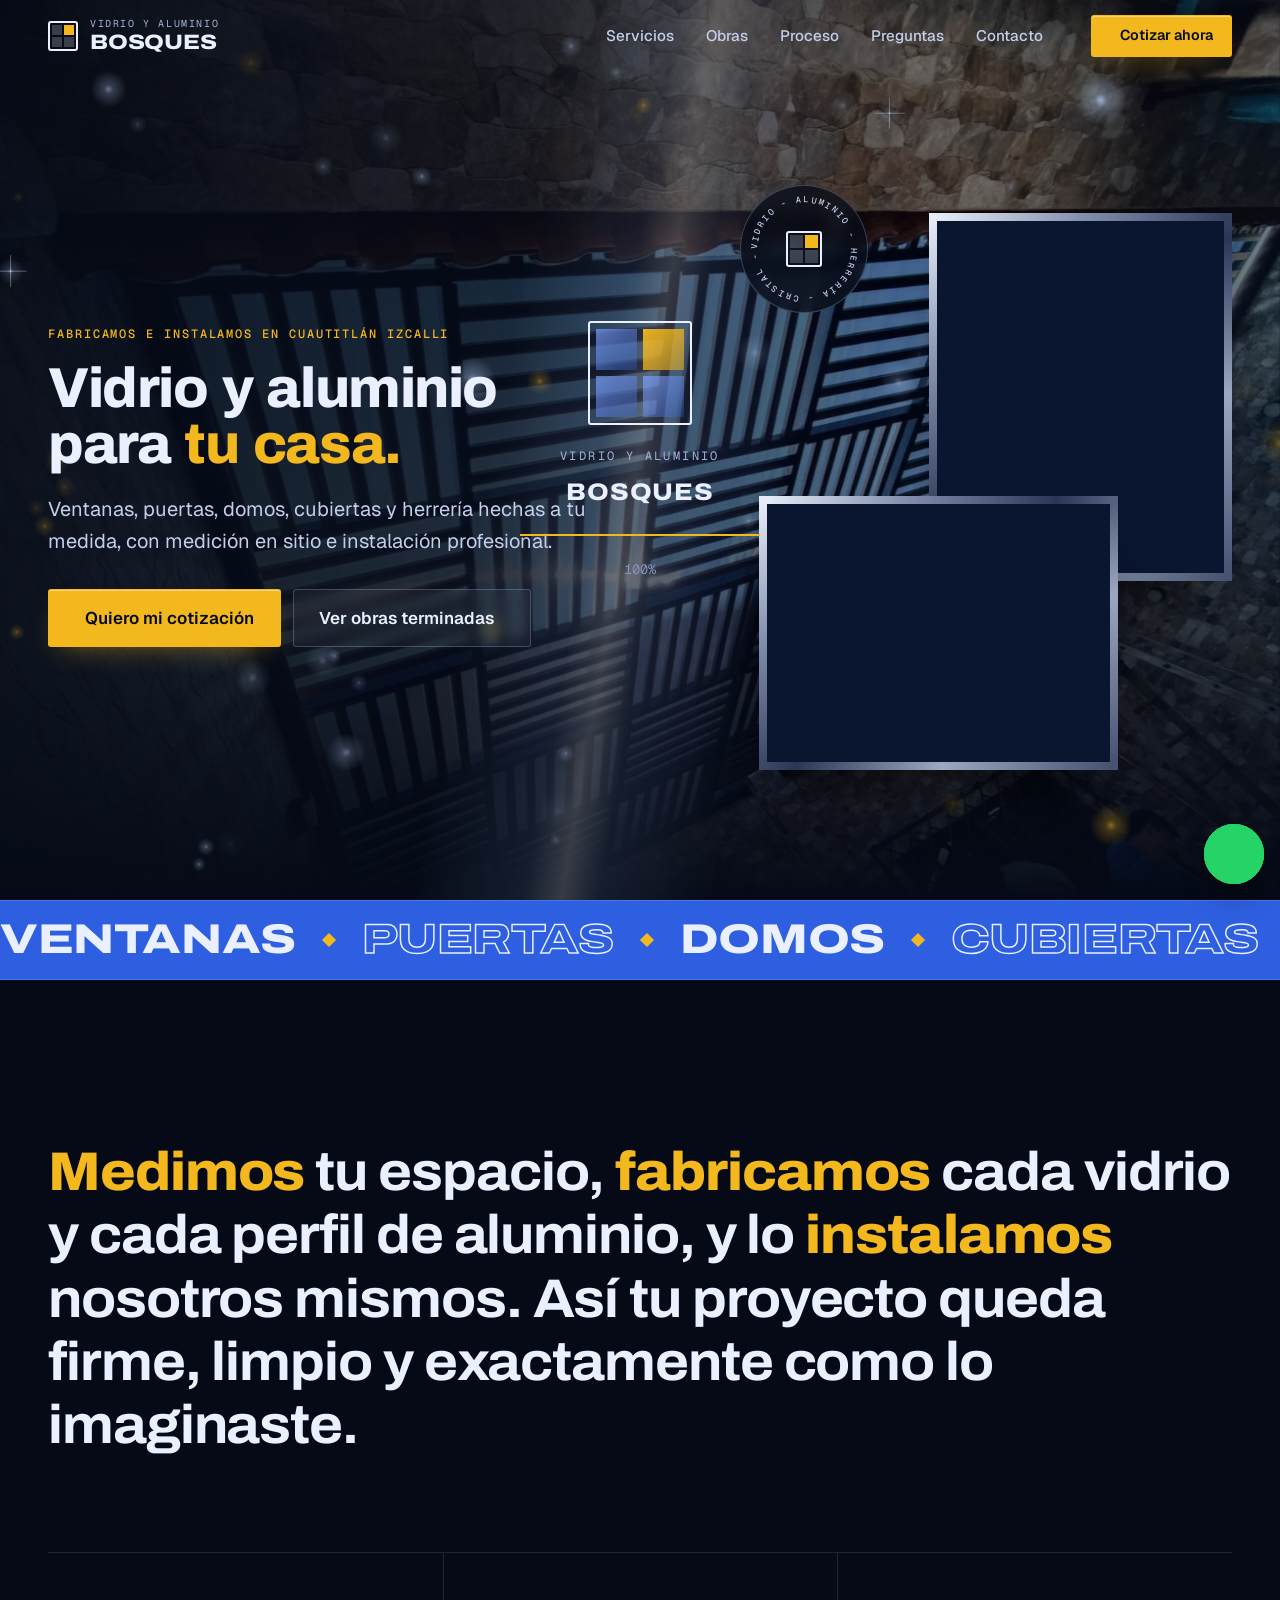
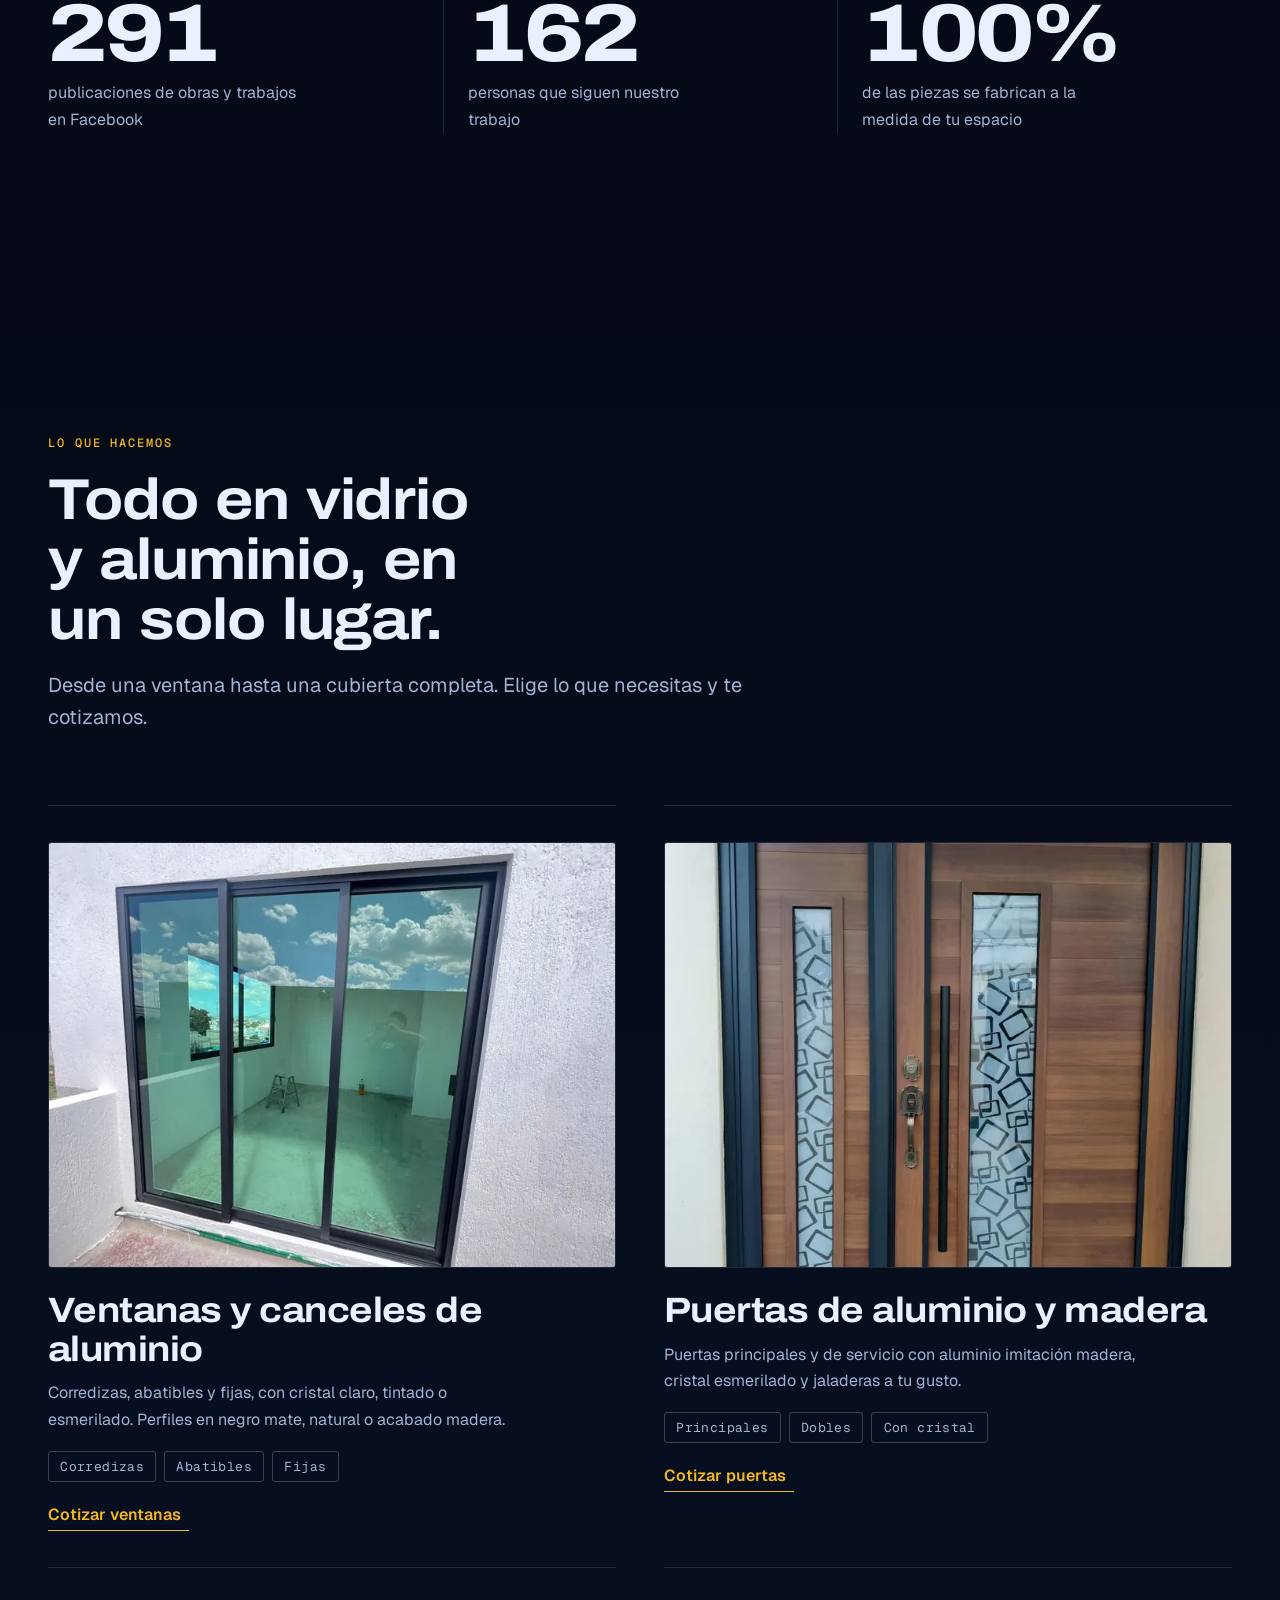
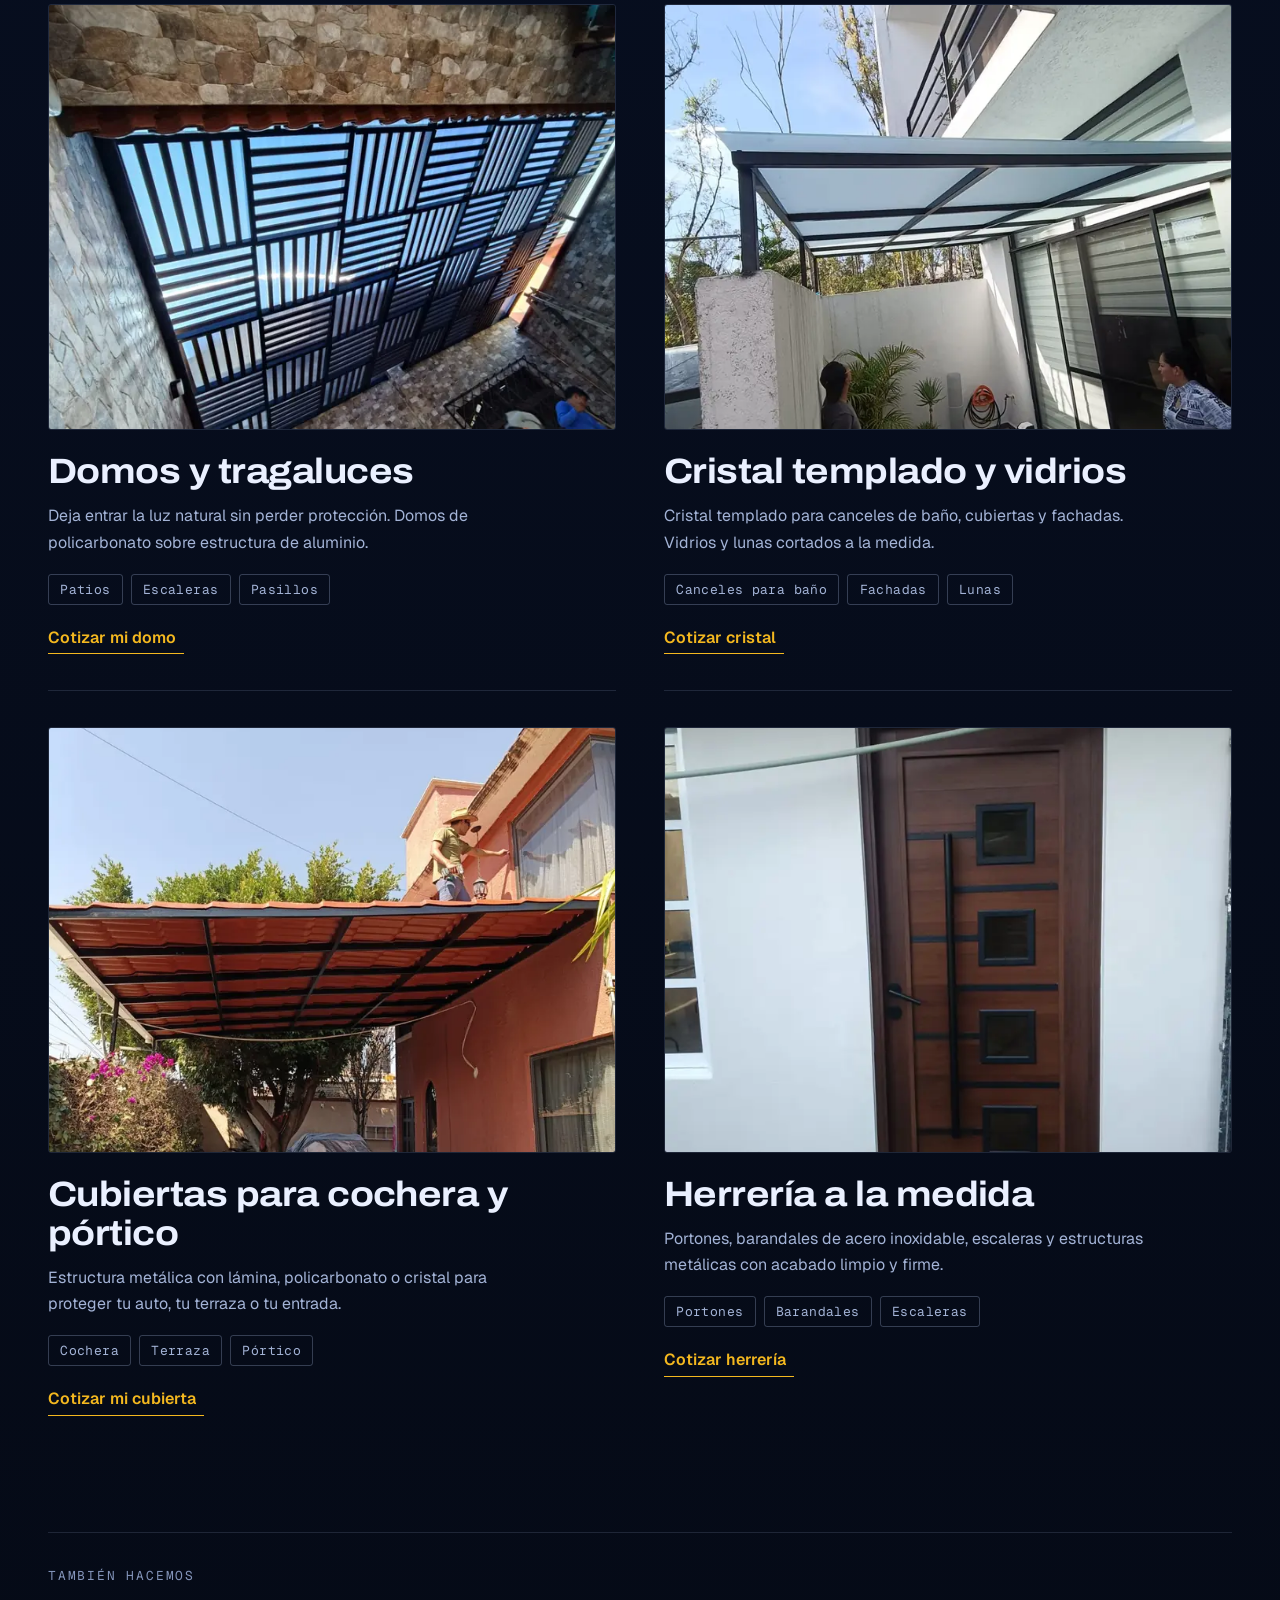
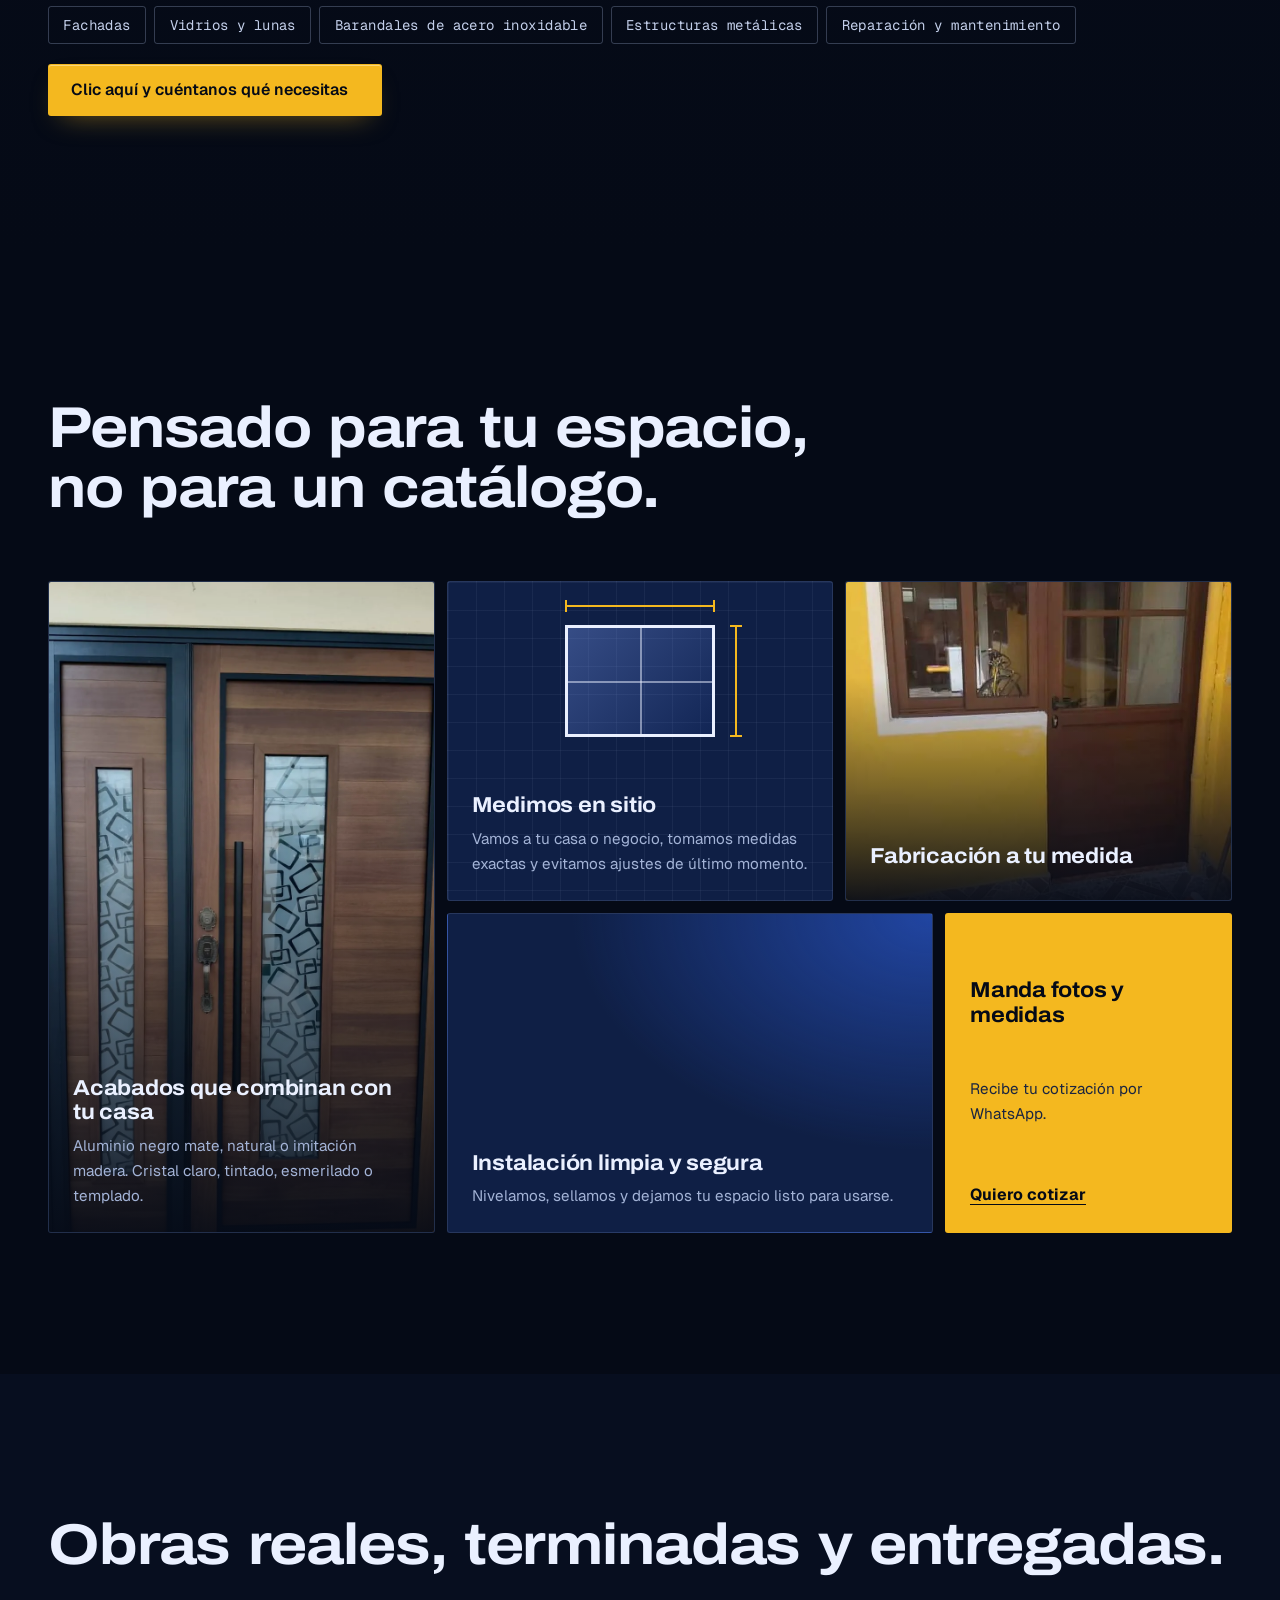
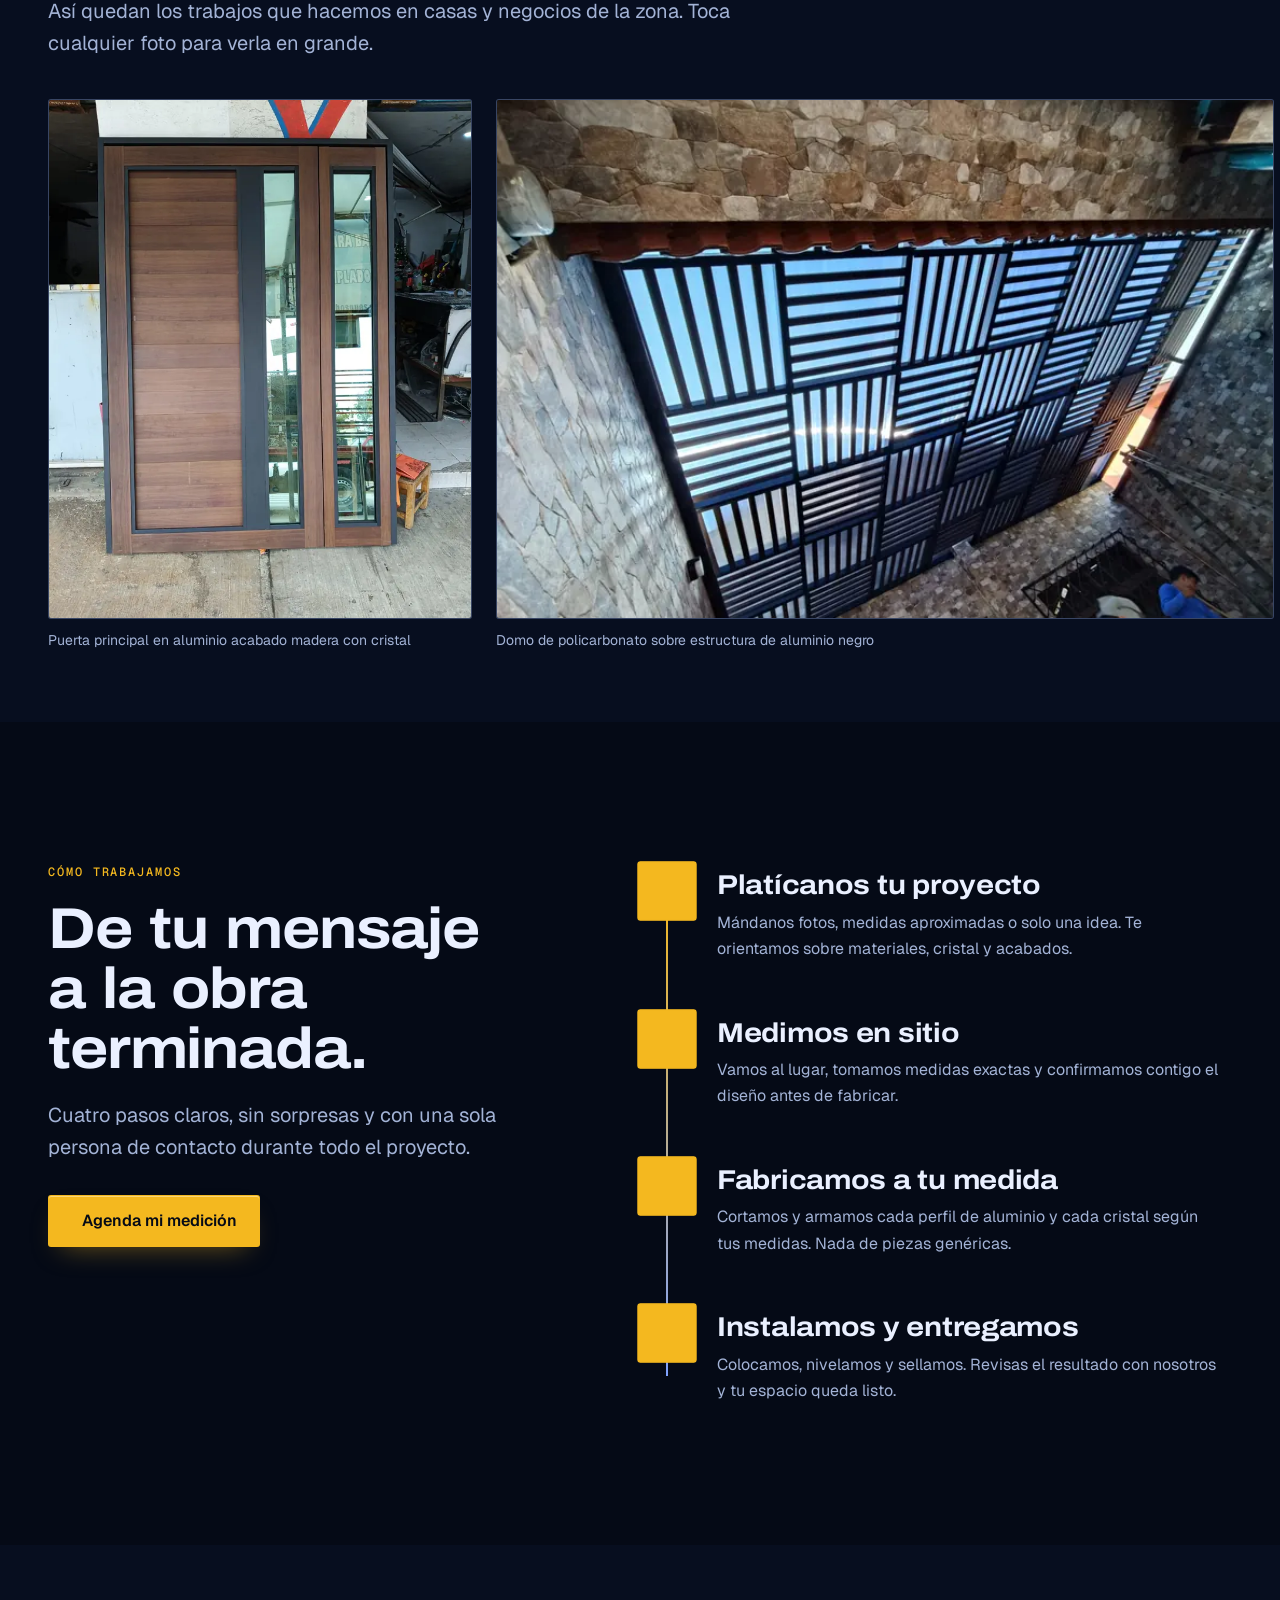
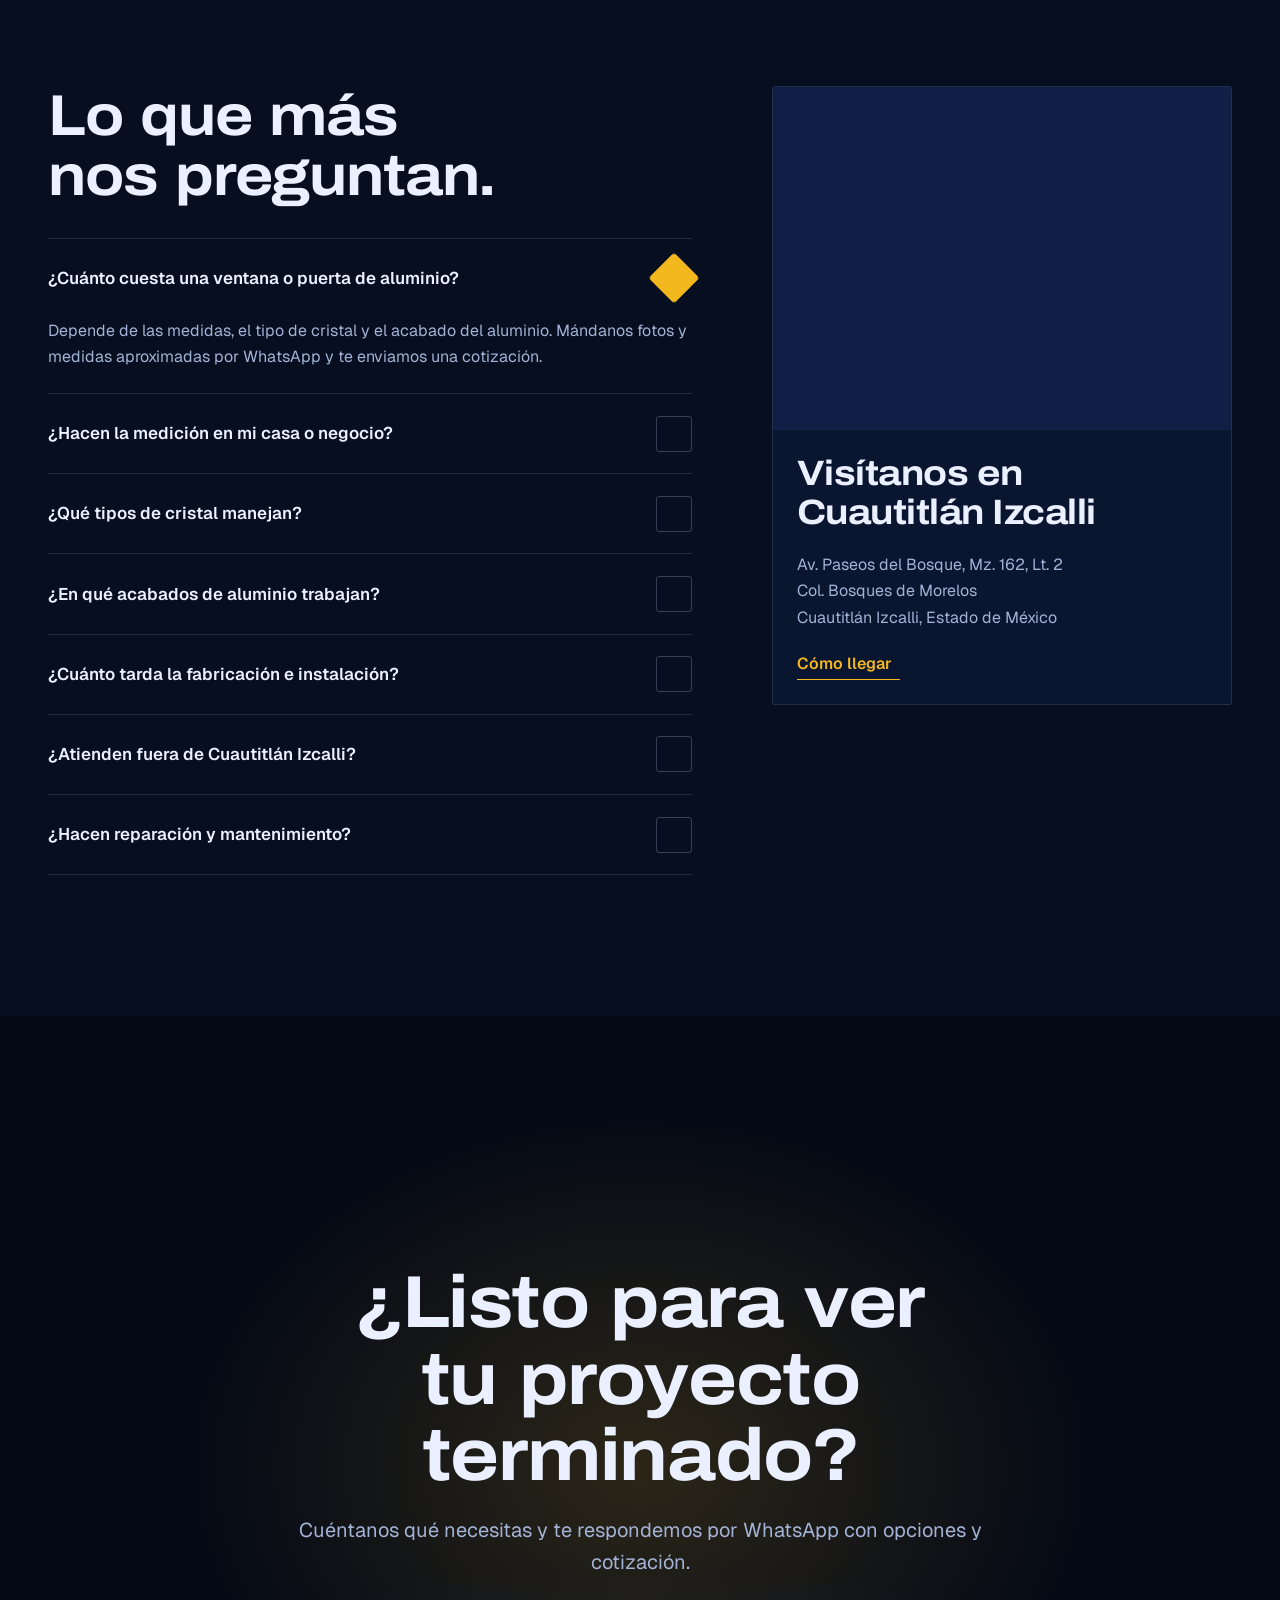
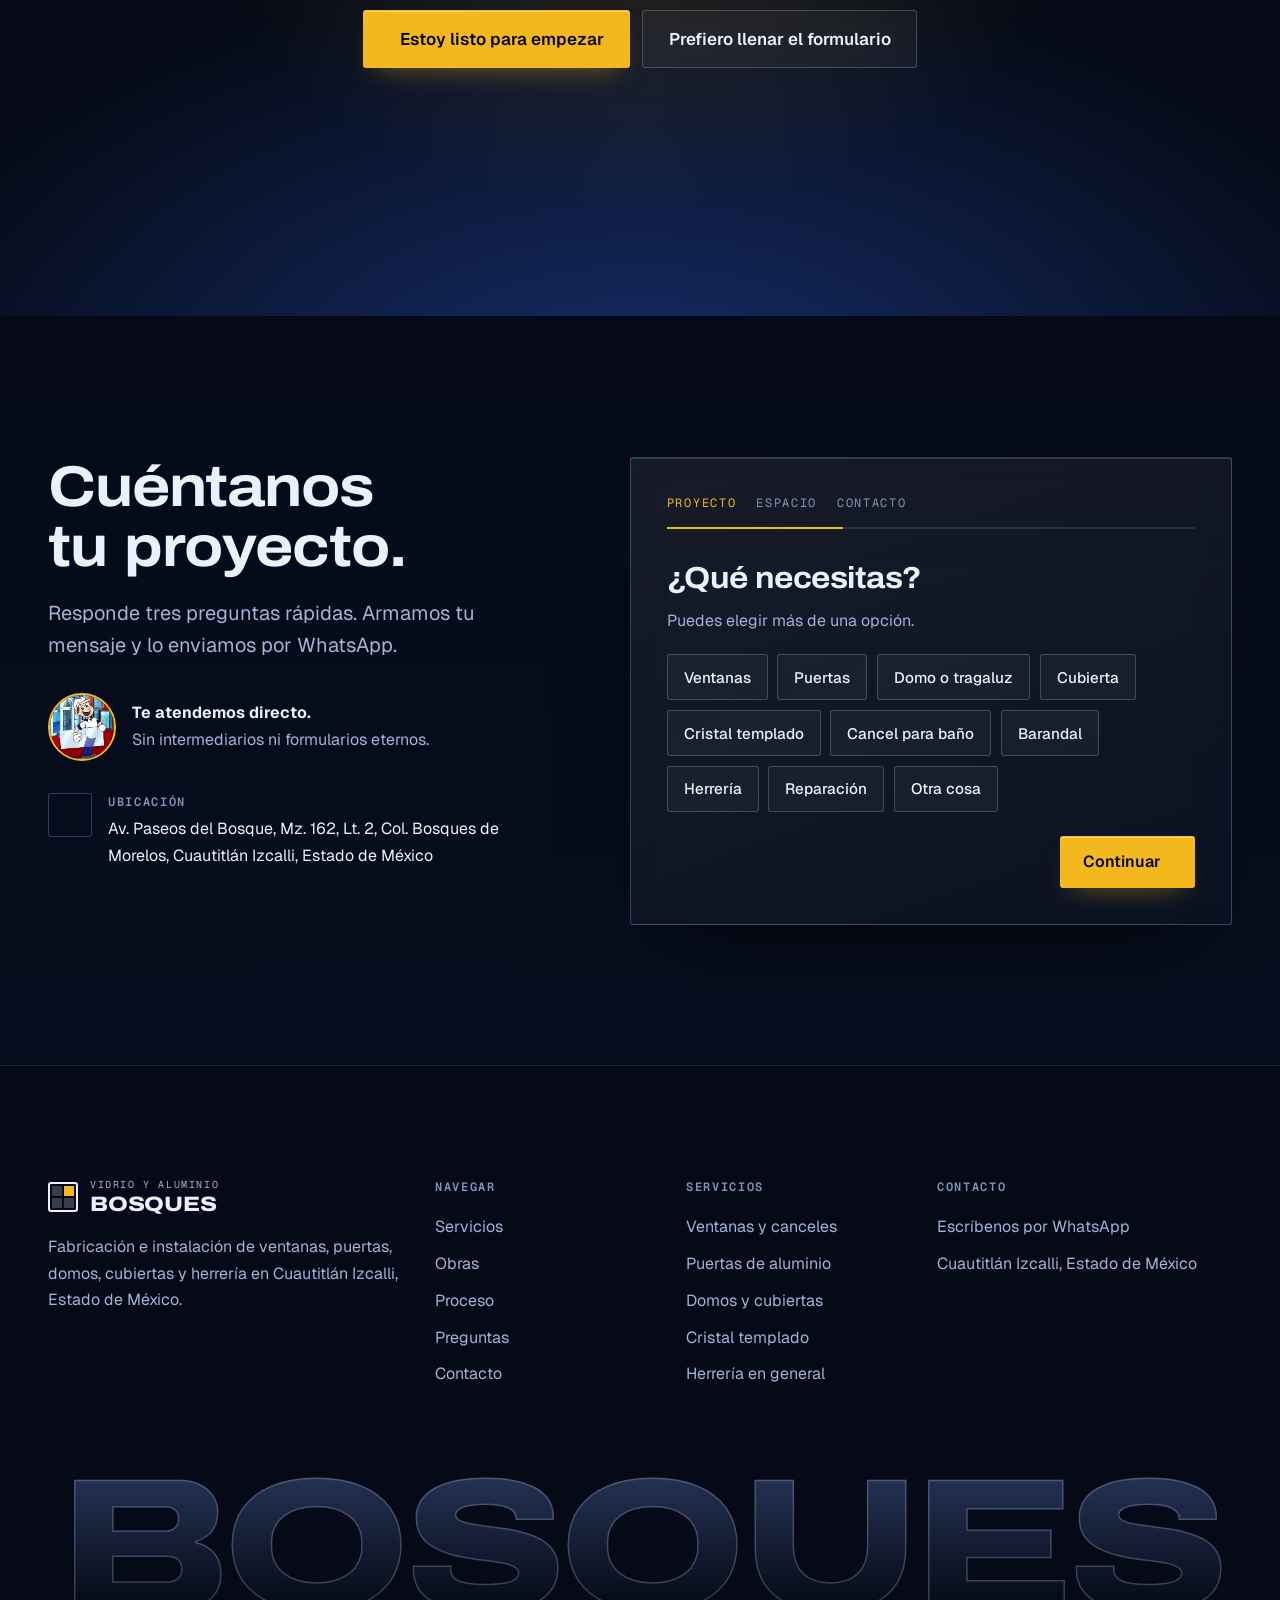
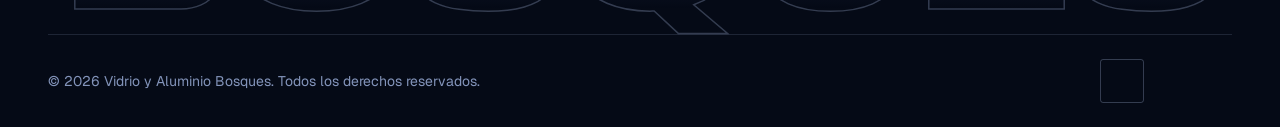
==== index.html @ a4c1994d "first commit" ====
<!DOCTYPE html>
<html lang="es-MX" class="is-loading">
<head>
  <meta charset="utf-8">
  <meta name="viewport" content="width=device-width, initial-scale=1, viewport-fit=cover">

  <!-- ============================================================
       SEO BASICO
       Al publicar el sitio agrega aqui:
       <link rel="canonical" href="https://TU-DOMINIO.com/">
       <meta property="og:url" content="https://TU-DOMINIO.com/">
       y cambia og:image / twitter:image / JSON-LD "image" a URLs absolutas.
  ============================================================ -->
  <title>Ventanas, Puertas y Domos en Cuautitlán Izcalli | Vidrio y Aluminio Bosques</title>
  <meta name="description" content="Fabricamos e instalamos ventanas, puertas de aluminio, domos, cubiertas, cristal templado y herrería a la medida en Cuautitlán Izcalli. Cotiza por WhatsApp.">
  <meta name="keywords" content="vidrio y aluminio, ventanas de aluminio, puertas de aluminio, domos, cubiertas para cochera, cristal templado, canceles para baño, herrería, Cuautitlán Izcalli, Estado de México">
  <meta name="author" content="Vidrio y Aluminio Bosques">
  <meta name="robots" content="index, follow, max-image-preview:large">
  <meta name="theme-color" content="#050A16">
  <meta name="color-scheme" content="dark">
  <meta name="geo.region" content="MX-MEX">
  <meta name="geo.placename" content="Cuautitlán Izcalli">

  <!-- Open Graph / Twitter -->
  <meta property="og:type" content="website">
  <meta property="og:locale" content="es_MX">
  <meta property="og:site_name" content="Vidrio y Aluminio Bosques">
  <meta property="og:title" content="Vidrio y Aluminio Bosques | Ventanas, puertas, domos y cubiertas a la medida">
  <meta property="og:description" content="Medimos, fabricamos e instalamos vidrio, aluminio y herrería en Cuautitlán Izcalli. Pide tu cotización por WhatsApp.">
  <meta property="og:image" content="img/og-cover.jpg">
  <meta property="og:image:width" content="1200">
  <meta property="og:image:height" content="630">
  <meta property="og:image:alt" content="Domo de policarbonato sobre estructura de aluminio negro instalado por Vidrio y Aluminio Bosques">
  <meta name="twitter:card" content="summary_large_image">
  <meta name="twitter:title" content="Vidrio y Aluminio Bosques | Cuautitlán Izcalli">
  <meta name="twitter:description" content="Ventanas, puertas, domos, cubiertas y herrería a la medida. Cotiza por WhatsApp.">
  <meta name="twitter:image" content="img/og-cover.jpg">

  <!-- Favicon: marca de cuatro cristales -->
  <link rel="icon" type="image/svg+xml" href="data:image/svg+xml,%3Csvg xmlns='http://www.w3.org/2000/svg' viewBox='0 0 32 32'%3E%3Crect width='32' height='32' rx='5' fill='%23050A16'/%3E%3Crect x='6' y='6' width='9' height='9' fill='%23EAF0FF'/%3E%3Crect x='17' y='6' width='9' height='9' fill='%23F4B81F'/%3E%3Crect x='6' y='17' width='9' height='9' fill='%23EAF0FF'/%3E%3Crect x='17' y='17' width='9' height='9' fill='%23EAF0FF'/%3E%3C/svg%3E">

  <!-- Rendimiento: fuentes, iconos y la imagen principal -->
  <link rel="preconnect" href="https://fonts.googleapis.com">
  <link rel="preconnect" href="https://fonts.gstatic.com" crossorigin>
  <link rel="preconnect" href="https://unpkg.com" crossorigin>
  <link rel="preload" as="image" type="image/webp"
        href="img/domo-policarbonato-estructura-aluminio.webp"
        imagesrcset="img/domo-policarbonato-estructura-aluminio-sm.webp 720w, img/domo-policarbonato-estructura-aluminio.webp 1600w"
        imagesizes="100vw" fetchpriority="high">

  <link rel="stylesheet" href="https://fonts.googleapis.com/css2?family=Archivo:wdth,wght@75..125,500..900&family=Geist:wght@300..700&family=Geist+Mono:wght@400..600&display=swap">
  <link rel="stylesheet" href="https://unpkg.com/@phosphor-icons/web@2.1.1/src/regular/style.css">
  <link rel="stylesheet" href="https://unpkg.com/@phosphor-icons/web@2.1.1/src/fill/style.css">
  <link rel="stylesheet" href="css/styles.css">

  <noscript><style>#loader{display:none!important}html.is-loading{overflow:auto!important}.acc__panel{grid-template-rows:1fr!important}.acc__panel>div{visibility:visible!important}.rot__w:not(.is-on){display:none}.open__pane{display:none}</style></noscript>

  <!-- Datos estructurados: negocio local.
       Cuando tengas el telefono agrega: "telephone": "+52 55 XXXX XXXX" -->
  <script type="application/ld+json">
  {
    "@context": "https://schema.org",
    "@type": "HomeAndConstructionBusiness",
    "name": "Vidrio y Aluminio Bosques",
    "description": "Fabricación e instalación de ventanas, puertas de aluminio, domos, cubiertas, cristal templado, canceles para baño y herrería en general en Cuautitlán Izcalli, Estado de México.",
    "address": {
      "@type": "PostalAddress",
      "streetAddress": "Av. Paseos del Bosque, Mz. 162, Lt. 2, Col. Bosques de Morelos",
      "addressLocality": "Cuautitlán Izcalli",
      "addressRegion": "Estado de México",
      "addressCountry": "MX"
    },
    "areaServed": [
      { "@type": "City", "name": "Cuautitlán Izcalli" },
      { "@type": "AdministrativeArea", "name": "Estado de México" }
    ],
    "sameAs": [],
    "hasOfferCatalog": {
      "@type": "OfferCatalog",
      "name": "Servicios de vidrio, aluminio y herrería",
      "itemListElement": [
        { "@type": "Offer", "itemOffered": { "@type": "Service", "name": "Ventanas y canceles de aluminio" } },
        { "@type": "Offer", "itemOffered": { "@type": "Service", "name": "Puertas de aluminio y madera" } },
        { "@type": "Offer", "itemOffered": { "@type": "Service", "name": "Domos y tragaluces" } },
        { "@type": "Offer", "itemOffered": { "@type": "Service", "name": "Cristal templado, vidrios y canceles para baño" } },
        { "@type": "Offer", "itemOffered": { "@type": "Service", "name": "Cubiertas para cochera y pórtico" } },
        { "@type": "Offer", "itemOffered": { "@type": "Service", "name": "Herrería, portones, barandales y estructuras metálicas" } },
        { "@type": "Offer", "itemOffered": { "@type": "Service", "name": "Reparación y mantenimiento" } }
      ]
    }
  }
  </script>
  <script type="application/ld+json">
  {
    "@context": "https://schema.org",
    "@type": "FAQPage",
    "mainEntity": [
      {
        "@type": "Question",
        "name": "¿Cuánto cuesta una ventana o puerta de aluminio?",
        "acceptedAnswer": { "@type": "Answer", "text": "El precio depende de las medidas, el tipo de cristal y el acabado del aluminio. Mándanos fotos y medidas aproximadas por WhatsApp y te enviamos una cotización." }
      },
      {
        "@type": "Question",
        "name": "¿Hacen la medición en mi casa o negocio?",
        "acceptedAnswer": { "@type": "Answer", "text": "Sí. Tomamos las medidas en sitio para que cada pieza se fabrique exacta y la instalación quede sin ajustes de último momento." }
      },
      {
        "@type": "Question",
        "name": "¿Qué tipos de cristal manejan?",
        "acceptedAnswer": { "@type": "Answer", "text": "Trabajamos cristal claro, tintado, esmerilado y templado, según el uso: ventanas, puertas, canceles para baño, cubiertas y fachadas." }
      },
      {
        "@type": "Question",
        "name": "¿En qué acabados de aluminio trabajan?",
        "acceptedAnswer": { "@type": "Answer", "text": "Fabricamos en aluminio negro mate, natural y con acabado imitación madera, para que combine con tu fachada y tu interior." }
      },
      {
        "@type": "Question",
        "name": "¿Cuánto tarda la fabricación e instalación?",
        "acceptedAnswer": { "@type": "Answer", "text": "Depende del tamaño y la cantidad de piezas. Junto con tu cotización te damos una fecha estimada de entrega e instalación." }
      },
      {
        "@type": "Question",
        "name": "¿Atienden fuera de Cuautitlán Izcalli?",
        "acceptedAnswer": { "@type": "Answer", "text": "Atendemos Cuautitlán Izcalli y municipios cercanos del Estado de México. Escríbenos tu ubicación y confirmamos la cobertura." }
      },
      {
        "@type": "Question",
        "name": "¿Hacen reparación y mantenimiento?",
        "acceptedAnswer": { "@type": "Answer", "text": "Sí. Reparamos y damos mantenimiento a ventanas, puertas, canceles y herrería." }
      }
    ]
  }
  </script>
</head>

<body>
  <a class="skip" href="#contenido">Saltar al contenido</a>

  <!-- =====================================================================
       LOADER: una ventana de cuatro cristales que se arma y se abre
  ====================================================================== -->
  <div id="loader" class="loader" role="status" aria-live="polite">
    <div class="loader__door loader__door--l" aria-hidden="true"></div>
    <div class="loader__door loader__door--r" aria-hidden="true"></div>

    <div class="loader__core">
      <div class="loader__window" aria-hidden="true">
        <span class="loader__pane"></span>
        <span class="loader__pane"></span>
        <span class="loader__pane"></span>
        <span class="loader__pane"></span>
        <span class="loader__glint"></span>
      </div>
      <p class="loader__brand">Vidrio y Aluminio <strong>Bosques</strong></p>
      <div class="loader__meter" aria-hidden="true"><span class="loader__bar"></span></div>
      <p class="loader__count"><span id="loader-count">0</span>%<span class="sr-only"> cargado</span></p>
    </div>
  </div>

  <div class="progress" aria-hidden="true"><span class="progress__bar" id="progress-bar"></span></div>

  <!-- =====================================================================
       HEADER
  ====================================================================== -->
  <header class="header" id="header">
    <div class="container header__inner">
      <a class="brand" href="#inicio" aria-label="Vidrio y Aluminio Bosques, ir al inicio">
        <span class="mark" aria-hidden="true"><i></i><i></i><i></i><i></i></span>
        <span class="brand__text">
          <span class="brand__small">Vidrio y aluminio</span>
          <span class="brand__big">Bosques</span>
        </span>
      </a>

      <nav class="nav" aria-label="Navegación principal">
        <ul class="nav__list">
          <li><a href="#servicios">Servicios</a></li>
          <li><a href="#proyectos">Obras</a></li>
          <li><a href="#proceso">Proceso</a></li>
          <li><a href="#preguntas">Preguntas</a></li>
          <li><a href="#contacto">Contacto</a></li>
        </ul>
      </nav>

      <a class="btn btn--primary btn--sm header__cta" href="#contacto" data-wa="Hola, quiero cotizar un proyecto de vidrio y aluminio.">
        <i class="ph-fill ph-whatsapp-logo" aria-hidden="true"></i>Cotizar ahora
      </a>

      <button class="burger" id="burger" type="button" aria-expanded="false" aria-controls="menu" aria-label="Abrir menú">
        <span></span><span></span>
      </button>
    </div>
  </header>

  <!-- Menú móvil -->
  <div class="menu" id="menu" inert>
    <nav class="menu__nav" aria-label="Menú móvil">
      <a href="#servicios" data-menu-link>Servicios</a>
      <a href="#proyectos" data-menu-link>Obras</a>
      <a href="#proceso" data-menu-link>Proceso</a>
      <a href="#preguntas" data-menu-link>Preguntas</a>
      <a href="#contacto" data-menu-link>Contacto</a>
    </nav>
    <div class="menu__foot">
      <a class="btn btn--primary" href="#contacto" data-menu-link data-wa="Hola, quiero cotizar un proyecto de vidrio y aluminio.">
        <i class="ph-fill ph-whatsapp-logo" aria-hidden="true"></i>Quiero mi cotización
      </a>
      <p>Cuautitlán Izcalli, Estado de México</p>
    </div>
  </div>

  <main id="contenido">

    <!-- ===================================================================
         HERO
    ==================================================================== -->
    <section class="hero" id="inicio" aria-labelledby="hero-title">
      <div class="hero__bg" aria-hidden="true">
        <img src="img/domo-policarbonato-estructura-aluminio.webp"
             srcset="img/domo-policarbonato-estructura-aluminio-sm.webp 720w, img/domo-policarbonato-estructura-aluminio.webp 1600w"
             sizes="100vw" width="1600" height="1070" alt="" fetchpriority="high" decoding="async">
      </div>
      <div class="hero__shade" aria-hidden="true"></div>
      <canvas class="hero__fx" id="hero-fx" aria-hidden="true"></canvas>
      <div class="hero__beam" aria-hidden="true"></div>

      <div class="container hero__inner">
        <div class="hero__copy">
          <p class="eyebrow" data-hero>Fabricamos e instalamos en Cuautitlán Izcalli</p>

          <h1 class="hero__title" id="hero-title">
            <span class="hero__line"><span data-hero-line>Vidrio y aluminio</span></span>
            <span class="hero__line"><span data-hero-line>para
              <span class="rot" id="rot">
                <span class="rot__w is-on">tu casa.</span>
                <span class="rot__w" aria-hidden="true">tu negocio.</span>
                <span class="rot__w" aria-hidden="true">tu terraza.</span>
                <span class="rot__w" aria-hidden="true">tu fachada.</span>
                <span class="rot__w" aria-hidden="true">tu cochera.</span>
              </span>
            </span></span>
          </h1>

          <p class="hero__lead" data-hero>
            Ventanas, puertas, domos, cubiertas y herrería hechas a tu medida, con medición en sitio e instalación profesional.
          </p>

          <div class="hero__cta" data-hero>
            <a class="btn btn--primary btn--lg" href="#contacto" data-magnetic data-wa="Hola, vi su página y quiero mi cotización de vidrio y aluminio.">
              <i class="ph-fill ph-whatsapp-logo" aria-hidden="true"></i>Quiero mi cotización
            </a>
            <a class="btn btn--ghost btn--lg" href="#proyectos">
              Ver obras terminadas <i class="ph ph-arrow-down-right" aria-hidden="true"></i>
            </a>
          </div>
        </div>

        <div class="hero__visual">
          <figure class="pane pane--a" data-pane data-depth="0.6">
            <div class="pane__body"><div class="pane__glass">
              <img src="img/puerta-doble-aluminio-madera-cristal-esmerilado.webp"
                   srcset="img/puerta-doble-aluminio-madera-cristal-esmerilado-sm.webp 720w, img/puerta-doble-aluminio-madera-cristal-esmerilado.webp 1200w"
                   sizes="(min-width:1024px) 340px, 40vw" width="1200" height="1470"
                   alt="Puerta doble de aluminio con acabado madera y cristal esmerilado con diseño geométrico" decoding="async">
            </div></div>
          </figure>
          <figure class="pane pane--b" data-pane data-depth="1">
            <div class="pane__body"><div class="pane__glass">
              <img src="img/ventana-corrediza-aluminio-negro-cristal.webp"
                   srcset="img/ventana-corrediza-aluminio-negro-cristal-sm.webp 720w, img/ventana-corrediza-aluminio-negro-cristal.webp 1600w"
                   sizes="(min-width:1024px) 400px, 58vw" width="1600" height="1200"
                   alt="Ventana corrediza de tres hojas en aluminio negro con cristal tintado" decoding="async">
            </div></div>
          </figure>

          <div class="seal" aria-hidden="true">
            <svg viewBox="0 0 140 140" class="seal__ring">
              <defs><path id="seal-path" d="M70,70 m-52,0 a52,52 0 1,1 104,0 a52,52 0 1,1 -104,0"/></defs>
              <text><textPath href="#seal-path" textLength="322" lengthAdjust="spacing">VIDRIO - ALUMINIO - HERRERÍA - CRISTAL - </textPath></text>
            </svg>
            <span class="mark mark--lg"><i></i><i></i><i></i><i></i></span>
          </div>
        </div>
      </div>
    </section>

    <!-- ===================================================================
         BANDA DE SERVICIOS (único marquee de la página)
    ==================================================================== -->
    <section class="band" aria-label="Servicios principales">
      <p class="sr-only">Ventanas, puertas, domos, cubiertas, cristal templado, canceles para baño, barandales y herrería en general.</p>
      <div class="band__track" id="band-track" aria-hidden="true">
        <div class="band__group">
          <span>Ventanas</span><i></i><span class="is-outline">Puertas</span><i></i><span>Domos</span><i></i><span class="is-outline">Cubiertas</span><i></i><span>Cristal templado</span><i></i><span class="is-outline">Canceles para baño</span><i></i><span>Barandales</span><i></i><span class="is-outline">Herrería</span><i></i>
        </div>
        <div class="band__group">
          <span>Ventanas</span><i></i><span class="is-outline">Puertas</span><i></i><span>Domos</span><i></i><span class="is-outline">Cubiertas</span><i></i><span>Cristal templado</span><i></i><span class="is-outline">Canceles para baño</span><i></i><span>Barandales</span><i></i><span class="is-outline">Herrería</span><i></i>
        </div>
      </div>
    </section>

    <!-- ===================================================================
         MANIFIESTO + CIFRAS
    ==================================================================== -->
    <section class="manifest" id="nosotros" aria-labelledby="manifest-title">
      <div class="container">
        <h2 class="manifest__text" id="manifest-title" data-manifest>
          <b>Medimos</b> tu espacio, <b>fabricamos</b> cada vidrio y cada perfil de aluminio, y lo <b>instalamos</b> nosotros mismos. Así tu proyecto queda firme, limpio y exactamente como lo imaginaste.
        </h2>

        <!-- Cifras tomadas de la pagina de Facebook del negocio. Actualizalas cuando cambien. -->
        <ul class="stats" aria-label="Cifras del negocio">
          <li class="stat" data-reveal>
            <span class="stat__num"><span data-count="291">291</span></span>
            <span class="stat__label">publicaciones de obras y trabajos en Facebook</span>
          </li>
          <li class="stat" data-reveal>
            <span class="stat__num"><span data-count="162">162</span></span>
            <span class="stat__label">personas que siguen nuestro trabajo</span>
          </li>
          <li class="stat" data-reveal>
            <span class="stat__num"><span data-count="100">100</span>%</span>
            <span class="stat__label">de las piezas se fabrican a la medida de tu espacio</span>
          </li>
        </ul>
      </div>
    </section>

    <!-- ===================================================================
         SERVICIOS (lista con escenario fijo)
    ==================================================================== -->
    <section class="svc" id="servicios" aria-labelledby="svc-title">
      <div class="container">
        <header class="section-head">
          <p class="eyebrow" data-reveal>Lo que hacemos</p>
          <h2 class="h2" id="svc-title" data-split>Todo en vidrio y aluminio, en un solo lugar.</h2>
          <p class="lead" data-reveal>Desde una ventana hasta una cubierta completa. Elige lo que necesitas y te cotizamos.</p>
        </header>

        <div class="svc__grid">
          <ol class="svc__list" id="svc-list">

            <li class="svc__item is-active" data-svc="0">
              <figure class="svc__inline">
                <img src="img/ventana-corrediza-aluminio-negro-cristal-sm.webp" width="720" height="540" loading="lazy" decoding="async"
                     alt="Ventana corrediza de aluminio negro con cristal tintado en una terraza">
              </figure>
              <h3>Ventanas y canceles de aluminio</h3>
              <p>Corredizas, abatibles y fijas, con cristal claro, tintado o esmerilado. Perfiles en negro mate, natural o acabado madera.</p>
              <ul class="tags"><li>Corredizas</li><li>Abatibles</li><li>Fijas</li></ul>
              <a class="link" href="#contacto" data-wa="Hola, quiero cotizar ventanas o canceles de aluminio.">Cotizar ventanas <i class="ph ph-arrow-up-right" aria-hidden="true"></i></a>
            </li>

            <li class="svc__item" data-svc="1">
              <figure class="svc__inline">
                <img src="img/puerta-doble-aluminio-madera-cristal-esmerilado-sm.webp" width="720" height="882" loading="lazy" decoding="async"
                     alt="Puerta doble de aluminio acabado madera con cristal esmerilado">
              </figure>
              <h3>Puertas de aluminio y madera</h3>
              <p>Puertas principales y de servicio con aluminio imitación madera, cristal esmerilado y jaladeras a tu gusto.</p>
              <ul class="tags"><li>Principales</li><li>Dobles</li><li>Con cristal</li></ul>
              <a class="link" href="#contacto" data-wa="Hola, quiero cotizar una puerta de aluminio.">Cotizar puertas <i class="ph ph-arrow-up-right" aria-hidden="true"></i></a>
            </li>

            <li class="svc__item" data-svc="2">
              <figure class="svc__inline">
                <img src="img/domo-policarbonato-estructura-aluminio-sm.webp" width="720" height="482" loading="lazy" decoding="async"
                     alt="Domo de policarbonato sobre estructura de aluminio negro en un patio con muros de piedra">
              </figure>
              <h3>Domos y tragaluces</h3>
              <p>Deja entrar la luz natural sin perder protección. Domos de policarbonato sobre estructura de aluminio.</p>
              <ul class="tags"><li>Patios</li><li>Escaleras</li><li>Pasillos</li></ul>
              <a class="link" href="#contacto" data-wa="Hola, quiero cotizar un domo o tragaluz.">Cotizar mi domo <i class="ph ph-arrow-up-right" aria-hidden="true"></i></a>
            </li>

            <li class="svc__item" data-svc="3">
              <figure class="svc__inline">
                <img src="img/cubierta-terraza-cristal-templado-sm.webp" width="720" height="882" loading="lazy" decoding="async"
                     alt="Cubierta de cristal sobre estructura metálica negra en una terraza">
              </figure>
              <h3>Cristal templado y vidrios</h3>
              <p>Cristal templado para canceles de baño, cubiertas y fachadas. Vidrios y lunas cortados a la medida.</p>
              <ul class="tags"><li>Canceles para baño</li><li>Fachadas</li><li>Lunas</li></ul>
              <a class="link" href="#contacto" data-wa="Hola, quiero cotizar cristal templado o un cancel para baño.">Cotizar cristal <i class="ph ph-arrow-up-right" aria-hidden="true"></i></a>
            </li>

            <li class="svc__item" data-svc="4">
              <figure class="svc__inline">
                <img src="img/cubierta-cochera-lamina-teja-herreria-sm.webp" width="720" height="882" loading="lazy" decoding="async"
                     alt="Cubierta para cochera con lámina tipo teja sobre estructura metálica">
              </figure>
              <h3>Cubiertas para cochera y pórtico</h3>
              <p>Estructura metálica con lámina, policarbonato o cristal para proteger tu auto, tu terraza o tu entrada.</p>
              <ul class="tags"><li>Cochera</li><li>Terraza</li><li>Pórtico</li></ul>
              <a class="link" href="#contacto" data-wa="Hola, quiero cotizar una cubierta para cochera, terraza o pórtico.">Cotizar mi cubierta <i class="ph ph-arrow-up-right" aria-hidden="true"></i></a>
            </li>

            <li class="svc__item" data-svc="5">
              <figure class="svc__inline">
                <img src="img/puerta-aluminio-madera-ventanas-cuadradas-sm.webp" width="720" height="882" loading="lazy" decoding="async"
                     alt="Puerta con acabado madera, detalles en herrería negra y jaladera larga">
              </figure>
              <h3>Herrería a la medida</h3>
              <p>Portones, barandales de acero inoxidable, escaleras y estructuras metálicas con acabado limpio y firme.</p>
              <ul class="tags"><li>Portones</li><li>Barandales</li><li>Escaleras</li></ul>
              <a class="link" href="#contacto" data-wa="Hola, quiero cotizar un trabajo de herrería.">Cotizar herrería <i class="ph ph-arrow-up-right" aria-hidden="true"></i></a>
            </li>
          </ol>

          <div class="svc__stage" aria-hidden="true">
            <div class="svc__frame">
              <img class="is-active" src="img/ventana-corrediza-aluminio-negro-cristal.webp" width="1600" height="1200" alt="" decoding="async">
              <img src="img/puerta-doble-aluminio-madera-cristal-esmerilado.webp" width="1200" height="1470" alt="" loading="lazy" decoding="async">
              <img src="img/domo-policarbonato-estructura-aluminio.webp" width="1600" height="1070" alt="" loading="lazy" decoding="async">
              <img src="img/cubierta-terraza-cristal-templado.webp" width="1200" height="1470" alt="" loading="lazy" decoding="async">
              <img src="img/cubierta-cochera-lamina-teja-herreria.webp" width="1200" height="1470" alt="" loading="lazy" decoding="async">
              <img src="img/puerta-aluminio-madera-ventanas-cuadradas.webp" width="1200" height="1470" alt="" loading="lazy" decoding="async">
              <span class="svc__sheen"></span>
              <span class="corner corner--tl"></span><span class="corner corner--tr"></span>
              <span class="corner corner--bl"></span><span class="corner corner--br"></span>
            </div>
            <div class="svc__ticks" id="svc-ticks"><i class="is-on"></i><i></i><i></i><i></i><i></i><i></i></div>
          </div>
        </div>

        <div class="svc__more" data-reveal>
          <p>También hacemos</p>
          <ul class="tags tags--lg">
            <li>Fachadas</li><li>Vidrios y lunas</li><li>Barandales de acero inoxidable</li><li>Estructuras metálicas</li><li>Reparación y mantenimiento</li>
          </ul>
          <a class="btn btn--primary" href="#contacto" data-magnetic data-wa="Hola, no encontré exactamente lo que busco y quiero platicarles mi proyecto.">
            Clic aquí y cuéntanos qué necesitas <i class="ph ph-arrow-right" aria-hidden="true"></i>
          </a>
        </div>
      </div>
    </section>

    <!-- ===================================================================
         DIFERENCIALES (bento de cinco celdas)
    ==================================================================== -->
    <section class="why" id="diferencia" aria-labelledby="why-title">
      <div class="container">
        <h2 class="h2 why__title" id="why-title" data-split>Pensado para tu espacio, no para un catálogo.</h2>

        <div class="bento">
          <article class="cell cell--photo cell--a" data-spot data-reveal>
            <img src="img/puerta-doble-aluminio-madera-cristal-esmerilado.webp" width="1200" height="1470" loading="lazy" decoding="async"
                 alt="Puerta doble de aluminio imitación madera con marco negro y cristal esmerilado">
            <div class="cell__body">
              <h3>Acabados que combinan con tu casa</h3>
              <p>Aluminio negro mate, natural o imitación madera. Cristal claro, tintado, esmerilado o templado.</p>
            </div>
          </article>

          <article class="cell cell--measure cell--b" data-spot data-reveal>
            <div class="measure" aria-hidden="true">
              <span class="measure__win"></span>
              <span class="measure__dim measure__dim--w"></span>
              <span class="measure__dim measure__dim--h"></span>
            </div>
            <div class="cell__body">
              <h3>Medimos en sitio</h3>
              <p>Vamos a tu casa o negocio, tomamos medidas exactas y evitamos ajustes de último momento.</p>
            </div>
          </article>

          <article class="cell cell--photo cell--e" data-spot data-reveal>
            <img src="img/puerta-ventana-aluminio-cafe.webp" width="638" height="960" loading="lazy" decoding="async"
                 alt="Puerta y ventana de aluminio color café instaladas en un patio">
            <div class="cell__body">
              <h3>Fabricación a tu medida</h3>
            </div>
          </article>

          <article class="cell cell--glow cell--c" data-spot data-reveal>
            <div class="cell__body">
              <i class="ph ph-shield-check cell__icon" aria-hidden="true"></i>
              <h3>Instalación limpia y segura</h3>
              <p>Nivelamos, sellamos y dejamos tu espacio listo para usarse.</p>
            </div>
          </article>

          <article class="cell cell--cta cell--d" data-reveal>
            <i class="ph-fill ph-whatsapp-logo cell__icon" aria-hidden="true"></i>
            <h3>Manda fotos y medidas</h3>
            <p>Recibe tu cotización por WhatsApp.</p>
            <a class="cell__link" href="#contacto" data-wa="Hola, les mando fotos y medidas de mi proyecto para que me cotizen.">Quiero cotizar <i class="ph ph-arrow-up-right" aria-hidden="true"></i></a>
          </article>
        </div>
      </div>
    </section>

    <!-- ===================================================================
         OBRAS (galería horizontal)
    ==================================================================== -->
    <section class="work" id="proyectos" aria-labelledby="work-title">
      <header class="container work__head">
        <h2 class="h2" id="work-title" data-split>Obras reales, terminadas y entregadas.</h2>
        <p class="lead">Así quedan los trabajos que hacemos en casas y negocios de la zona. Toca cualquier foto para verla en grande.</p>
      </header>
      <div class="work__viewport" id="work-viewport">
        <div class="work__track" id="work-track">

          <figure class="work__item" style="--ar:1200/1470">
            <button class="work__open" type="button" data-lightbox="0" aria-label="Ampliar foto: puerta principal de aluminio con acabado madera y cristal">
              <img src="img/puerta-principal-aluminio-madera-cristal-sm.webp" data-full="img/puerta-principal-aluminio-madera-cristal.webp" width="720" height="882" loading="lazy" decoding="async"
                   alt="Puerta principal de aluminio con acabado madera, marco negro y paño lateral de cristal">
            </button>
            <figcaption>Puerta principal en aluminio acabado madera con cristal</figcaption>
          </figure>

          <figure class="work__item" style="--ar:1600/1070">
            <button class="work__open" type="button" data-lightbox="1" aria-label="Ampliar foto: domo de policarbonato">
              <img src="img/domo-policarbonato-estructura-aluminio-sm.webp" data-full="img/domo-policarbonato-estructura-aluminio.webp" width="720" height="482" loading="lazy" decoding="async"
                   alt="Domo de policarbonato con estructura de aluminio negro en un patio con muros de piedra">
            </button>
            <figcaption>Domo de policarbonato sobre estructura de aluminio negro</figcaption>
          </figure>

          <figure class="work__item" style="--ar:1200/1470">
            <button class="work__open" type="button" data-lightbox="2" aria-label="Ampliar foto: puerta doble con cristal esmerilado">
              <img src="img/puerta-doble-aluminio-madera-cristal-esmerilado-sm.webp" data-full="img/puerta-doble-aluminio-madera-cristal-esmerilado.webp" width="720" height="882" loading="lazy" decoding="async"
                   alt="Puerta doble de aluminio acabado madera con cristal esmerilado de diseño geométrico">
            </button>
            <figcaption>Puerta doble con cristal esmerilado de diseño geométrico</figcaption>
          </figure>

          <figure class="work__item" style="--ar:1600/1200">
            <button class="work__open" type="button" data-lightbox="3" aria-label="Ampliar foto: ventana corrediza de tres hojas">
              <img src="img/ventana-corrediza-aluminio-negro-cristal-sm.webp" data-full="img/ventana-corrediza-aluminio-negro-cristal.webp" width="720" height="540" loading="lazy" decoding="async"
                   alt="Ventana corrediza de tres hojas en aluminio negro con cristal tintado">
            </button>
            <figcaption>Ventana corrediza de tres hojas con cristal tintado</figcaption>
          </figure>

          <figure class="work__item" style="--ar:1200/1470">
            <button class="work__open" type="button" data-lightbox="4" aria-label="Ampliar foto: cubierta de cristal para terraza">
              <img src="img/cubierta-terraza-cristal-templado-sm.webp" data-full="img/cubierta-terraza-cristal-templado.webp" width="720" height="882" loading="lazy" decoding="async"
                   alt="Cubierta de cristal con estructura metálica negra sobre una terraza">
            </button>
            <figcaption>Cubierta de cristal para terraza con estructura metálica</figcaption>
          </figure>

          <figure class="work__item" style="--ar:1200/1470">
            <button class="work__open" type="button" data-lightbox="5" aria-label="Ampliar foto: cubierta para cochera">
              <img src="img/cubierta-cochera-lamina-teja-herreria-sm.webp" data-full="img/cubierta-cochera-lamina-teja-herreria.webp" width="720" height="882" loading="lazy" decoding="async"
                   alt="Cubierta para cochera con lámina tipo teja sobre estructura de herrería negra">
            </button>
            <figcaption>Cubierta para cochera con lámina tipo teja</figcaption>
          </figure>

          <figure class="work__item" style="--ar:1200/1470">
            <button class="work__open" type="button" data-lightbox="6" aria-label="Ampliar foto: puerta con ventanas cuadradas">
              <img src="img/puerta-aluminio-madera-ventanas-cuadradas-sm.webp" data-full="img/puerta-aluminio-madera-ventanas-cuadradas.webp" width="720" height="882" loading="lazy" decoding="async"
                   alt="Puerta con acabado madera, cuatro ventanas cuadradas y jaladera larga negra">
            </button>
            <figcaption>Puerta con ventanas cuadradas y jaladera larga</figcaption>
          </figure>

          <figure class="work__item" style="--ar:638/960">
            <button class="work__open" type="button" data-lightbox="7" aria-label="Ampliar foto: puerta y ventana color café">
              <img src="img/puerta-ventana-aluminio-cafe.webp" data-full="img/puerta-ventana-aluminio-cafe.webp" width="638" height="960" loading="lazy" decoding="async"
                   alt="Puerta y ventana de aluminio color café con cristal">
            </button>
            <figcaption>Puerta y ventana de aluminio color café</figcaption>
          </figure>

          <div class="work__outro">
            <h3 class="h3">¿Te imaginas algo así en tu casa?</h3>
            <p>Mándanos una foto de tu espacio y te decimos cómo lo resolvemos.</p>
            <a class="btn btn--primary btn--lg" href="#contacto" data-magnetic data-wa="Hola, vi sus obras y quiero algo así en mi casa o negocio.">
              <i class="ph-fill ph-whatsapp-logo" aria-hidden="true"></i>Quiero algo así
            </a>
          </div>
        </div>
      </div>
      <div class="work__progress" aria-hidden="true"><span id="work-bar"></span></div>
    </section>

    <!-- ===================================================================
         PROCESO (línea de tiempo que se dibuja con el scroll)
    ==================================================================== -->
    <section class="flow" id="proceso" aria-labelledby="flow-title">
      <div class="container flow__grid">
        <header class="flow__head">
          <p class="eyebrow" data-reveal>Cómo trabajamos</p>
          <h2 class="h2" id="flow-title" data-split>De tu mensaje a la obra terminada.</h2>
          <p class="lead" data-reveal>Cuatro pasos claros, sin sorpresas y con una sola persona de contacto durante todo el proyecto.</p>
          <a class="btn btn--primary" href="#contacto" data-magnetic data-wa="Hola, quiero agendar una medición en mi domicilio o negocio.">
            <i class="ph ph-calendar-check" aria-hidden="true"></i>Agenda mi medición
          </a>
        </header>

        <div class="steps" id="steps">
          <span class="steps__line" aria-hidden="true"><span class="steps__fill" id="steps-fill"></span></span>
          <ol class="steps__list">
          <li class="step">
            <span class="step__node" aria-hidden="true"><i class="ph ph-chat-circle-text"></i></span>
            <div class="step__body">
              <h3>Platícanos tu proyecto</h3>
              <p>Mándanos fotos, medidas aproximadas o solo una idea. Te orientamos sobre materiales, cristal y acabados.</p>
            </div>
          </li>
          <li class="step">
            <span class="step__node" aria-hidden="true"><i class="ph ph-ruler"></i></span>
            <div class="step__body">
              <h3>Medimos en sitio</h3>
              <p>Vamos al lugar, tomamos medidas exactas y confirmamos contigo el diseño antes de fabricar.</p>
            </div>
          </li>
          <li class="step">
            <span class="step__node" aria-hidden="true"><i class="ph ph-hammer"></i></span>
            <div class="step__body">
              <h3>Fabricamos a tu medida</h3>
              <p>Cortamos y armamos cada perfil de aluminio y cada cristal según tus medidas. Nada de piezas genéricas.</p>
            </div>
          </li>
          <li class="step">
            <span class="step__node" aria-hidden="true"><i class="ph ph-shield-check"></i></span>
            <div class="step__body">
              <h3>Instalamos y entregamos</h3>
              <p>Colocamos, nivelamos y sellamos. Revisas el resultado con nosotros y tu espacio queda listo.</p>
            </div>
          </li>
          </ol>
        </div>
      </div>
    </section>

    <!-- ===================================================================
         PREGUNTAS + UBICACION
    ==================================================================== -->
    <section class="faq" id="preguntas" aria-labelledby="faq-title">
      <div class="container faq__grid">
        <div class="faq__col">
          <h2 class="h2" id="faq-title" data-split>Lo que más nos preguntan.</h2>

          <div class="acc" id="acc">
            <div class="acc__item">
              <h3><button class="acc__btn" type="button" aria-expanded="false" aria-controls="a1" id="q1">¿Cuánto cuesta una ventana o puerta de aluminio?<i class="ph ph-plus" aria-hidden="true"></i></button></h3>
              <div class="acc__panel" id="a1" role="region" aria-labelledby="q1"><div><p>Depende de las medidas, el tipo de cristal y el acabado del aluminio. Mándanos fotos y medidas aproximadas por WhatsApp y te enviamos una cotización.</p></div></div>
            </div>
            <div class="acc__item">
              <h3><button class="acc__btn" type="button" aria-expanded="false" aria-controls="a2" id="q2">¿Hacen la medición en mi casa o negocio?<i class="ph ph-plus" aria-hidden="true"></i></button></h3>
              <div class="acc__panel" id="a2" role="region" aria-labelledby="q2"><div><p>Sí. Tomamos las medidas en sitio para que cada pieza se fabrique exacta y la instalación quede sin ajustes de último momento.</p></div></div>
            </div>
            <div class="acc__item">
              <h3><button class="acc__btn" type="button" aria-expanded="false" aria-controls="a3" id="q3">¿Qué tipos de cristal manejan?<i class="ph ph-plus" aria-hidden="true"></i></button></h3>
              <div class="acc__panel" id="a3" role="region" aria-labelledby="q3"><div><p>Trabajamos cristal claro, tintado, esmerilado y templado, según el uso: ventanas, puertas, canceles para baño, cubiertas y fachadas.</p></div></div>
            </div>
            <div class="acc__item">
              <h3><button class="acc__btn" type="button" aria-expanded="false" aria-controls="a4" id="q4">¿En qué acabados de aluminio trabajan?<i class="ph ph-plus" aria-hidden="true"></i></button></h3>
              <div class="acc__panel" id="a4" role="region" aria-labelledby="q4"><div><p>Fabricamos en aluminio negro mate, natural y con acabado imitación madera, para que combine con tu fachada y tu interior.</p></div></div>
            </div>
            <div class="acc__item">
              <h3><button class="acc__btn" type="button" aria-expanded="false" aria-controls="a5" id="q5">¿Cuánto tarda la fabricación e instalación?<i class="ph ph-plus" aria-hidden="true"></i></button></h3>
              <div class="acc__panel" id="a5" role="region" aria-labelledby="q5"><div><p>Depende del tamaño y la cantidad de piezas. Junto con tu cotización te damos una fecha estimada de entrega e instalación.</p></div></div>
            </div>
            <div class="acc__item">
              <h3><button class="acc__btn" type="button" aria-expanded="false" aria-controls="a6" id="q6">¿Atienden fuera de Cuautitlán Izcalli?<i class="ph ph-plus" aria-hidden="true"></i></button></h3>
              <div class="acc__panel" id="a6" role="region" aria-labelledby="q6"><div><p>Atendemos Cuautitlán Izcalli y municipios cercanos del Estado de México. Escríbenos tu ubicación y confirmamos la cobertura.</p></div></div>
            </div>
            <div class="acc__item">
              <h3><button class="acc__btn" type="button" aria-expanded="false" aria-controls="a7" id="q7">¿Hacen reparación y mantenimiento?<i class="ph ph-plus" aria-hidden="true"></i></button></h3>
              <div class="acc__panel" id="a7" role="region" aria-labelledby="q7"><div><p>Sí. Reparamos y damos mantenimiento a ventanas, puertas, canceles y herrería.</p></div></div>
            </div>
          </div>
        </div>

        <aside class="visit" id="visitanos" aria-labelledby="visit-title" data-reveal>
          <div class="visit__map">
            <iframe title="Mapa con la ubicación de Vidrio y Aluminio Bosques en Cuautitlán Izcalli"
                    src="https://www.google.com/maps?q=Bosques%20de%20Morelos%2C%20Cuautitl%C3%A1n%20Izcalli%2C%20Estado%20de%20M%C3%A9xico&output=embed"
                    loading="lazy" referrerpolicy="no-referrer-when-downgrade" allowfullscreen></iframe>
          </div>
          <div class="visit__body">
            <h3 class="h3" id="visit-title">Visítanos en Cuautitlán Izcalli</h3>
            <address>
              Av. Paseos del Bosque, Mz. 162, Lt. 2<br>
              Col. Bosques de Morelos<br>
              Cuautitlán Izcalli, Estado de México
            </address>
            <a class="link" id="directions" href="https://www.google.com/maps/search/?api=1&query=Bosques%20de%20Morelos%20Cuautitl%C3%A1n%20Izcalli" target="_blank" rel="noopener noreferrer">
              Cómo llegar <i class="ph ph-navigation-arrow" aria-hidden="true"></i>
            </a>
          </div>
        </aside>
      </div>
    </section>

    <!-- ===================================================================
         LLAMADA FINAL: la ventana se abre con el scroll
    ==================================================================== -->
    <section class="open" id="cta" aria-labelledby="open-title">
      <div class="open__stage" id="open-stage">
        <div class="open__light" aria-hidden="true"></div>

        <div class="open__content" id="open-content">
          <h2 class="h2 open__title" id="open-title">¿Listo para ver tu proyecto terminado?</h2>
          <p class="lead">Cuéntanos qué necesitas y te respondemos por WhatsApp con opciones y cotización.</p>
          <div class="open__actions">
            <a class="btn btn--primary btn--lg" href="#contacto" data-magnetic data-wa="Hola, estoy listo para cotizar mi proyecto de vidrio y aluminio.">
              <i class="ph-fill ph-whatsapp-logo" aria-hidden="true"></i>Estoy listo para empezar
            </a>
            <a class="btn btn--ghost btn--lg" href="#contacto">Prefiero llenar el formulario</a>
          </div>
        </div>

        <div class="open__pane open__pane--l" id="pane-l" aria-hidden="true"><span class="open__handle"></span></div>
        <div class="open__pane open__pane--r" id="pane-r" aria-hidden="true"><span class="open__handle"></span></div>
      </div>
    </section>

    <!-- ===================================================================
         CONTACTO (formulario en tres pasos que termina en WhatsApp)
    ==================================================================== -->
    <section class="contact" id="contacto" aria-labelledby="contact-title">
      <div class="container contact__grid">

        <div class="contact__info">
          <h2 class="h2" id="contact-title" data-split>Cuéntanos tu proyecto.</h2>
          <p class="lead" data-reveal>Responde tres preguntas rápidas. Armamos tu mensaje y lo enviamos por WhatsApp.</p>

          <div class="hello" data-reveal>
            <img src="img/mascota-vidrio-aluminio-bosques.webp" width="96" height="96" loading="lazy" decoding="async" alt="Mascota de Vidrio y Aluminio Bosques cargando un cristal">
            <p><strong>Te atendemos directo.</strong><br>Sin intermediarios ni formularios eternos.</p>
          </div>

          <ul class="contact__list" data-reveal>
            <li>
              <i class="ph ph-map-pin" aria-hidden="true"></i>
              <div>
                <h3>Ubicación</h3>
                <p>Av. Paseos del Bosque, Mz. 162, Lt. 2, Col. Bosques de Morelos, Cuautitlán Izcalli, Estado de México</p>
              </div>
            </li>
            <li data-phone-wrap hidden>
              <i class="ph ph-phone" aria-hidden="true"></i>
              <div>
                <h3>Teléfono</h3>
                <p><a href="#" id="phone-link"><span data-phone-text></span></a></p>
              </div>
            </li>
            <li>
              <i class="ph ph-facebook-logo" aria-hidden="true"></i>
              <div>
                <h3>Facebook</h3>
                <p><a href="#" id="fb-link" target="_blank" rel="noopener noreferrer">Vidrio y aluminio bosques</a></p>
              </div>
            </li>
          </ul>
        </div>

        <form class="wiz" id="wizard" novalidate aria-labelledby="wiz-title" data-reveal>
          <h3 class="sr-only" id="wiz-title">Formulario de cotización</h3>

          <div class="wiz__top">
            <ol class="wiz__tabs" aria-label="Progreso del formulario">
              <li class="is-current" data-tab="1">Proyecto</li>
              <li data-tab="2">Espacio</li>
              <li data-tab="3">Contacto</li>
            </ol>
            <div class="wiz__bar" aria-hidden="true"><span id="wiz-bar"></span></div>
          </div>

          <fieldset class="wiz__step" data-step="1">
            <legend>¿Qué necesitas?</legend>
            <p class="wiz__hint" id="need-hint">Puedes elegir más de una opción.</p>
            <div class="chips" role="group" aria-labelledby="need-hint">
              <button class="chip" type="button" aria-pressed="false" data-value="Ventanas">Ventanas</button>
              <button class="chip" type="button" aria-pressed="false" data-value="Puertas">Puertas</button>
              <button class="chip" type="button" aria-pressed="false" data-value="Domo o tragaluz">Domo o tragaluz</button>
              <button class="chip" type="button" aria-pressed="false" data-value="Cubierta">Cubierta</button>
              <button class="chip" type="button" aria-pressed="false" data-value="Cristal templado">Cristal templado</button>
              <button class="chip" type="button" aria-pressed="false" data-value="Cancel para baño">Cancel para baño</button>
              <button class="chip" type="button" aria-pressed="false" data-value="Barandal">Barandal</button>
              <button class="chip" type="button" aria-pressed="false" data-value="Herrería">Herrería</button>
              <button class="chip" type="button" aria-pressed="false" data-value="Reparación">Reparación</button>
              <button class="chip" type="button" aria-pressed="false" data-value="Otra cosa">Otra cosa</button>
            </div>
            <p class="field__error" id="err-need" role="alert" hidden>Elige al menos una opción para continuar.</p>
            <div class="wiz__nav wiz__nav--end">
              <button class="btn btn--primary" type="button" data-next>Continuar <i class="ph ph-arrow-right" aria-hidden="true"></i></button>
            </div>
          </fieldset>

          <fieldset class="wiz__step" data-step="2" hidden>
            <legend>Cuéntanos del espacio</legend>
            <div class="field">
              <label for="f-place">Tipo de lugar</label>
              <select id="f-place" name="lugar">
                <option>Casa</option>
                <option>Departamento</option>
                <option>Negocio o local</option>
                <option>Obra nueva</option>
                <option>Otro</option>
              </select>
            </div>
            <div class="field">
              <label for="f-zone">Colonia o municipio</label>
              <input id="f-zone" name="zona" type="text" autocomplete="address-level2" placeholder="Ej. Bosques de Morelos, Cuautitlán Izcalli">
            </div>
            <div class="field">
              <label for="f-size">Medidas aproximadas (opcional)</label>
              <input id="f-size" name="medidas" type="text" placeholder="Ej. 2 m de ancho por 1.5 m de alto">
            </div>
            <div class="field">
              <label for="f-notes">Detalles (opcional)</label>
              <textarea id="f-notes" name="detalles" rows="3" placeholder="Color de aluminio, tipo de cristal, fecha que necesitas..."></textarea>
            </div>
            <div class="wiz__nav">
              <button class="btn btn--ghost" type="button" data-prev><i class="ph ph-arrow-left" aria-hidden="true"></i>Atrás</button>
              <button class="btn btn--primary" type="button" data-next>Continuar <i class="ph ph-arrow-right" aria-hidden="true"></i></button>
            </div>
          </fieldset>

          <fieldset class="wiz__step" data-step="3" hidden>
            <legend>¿A nombre de quién?</legend>
            <div class="field">
              <label for="f-name">Tu nombre</label>
              <input id="f-name" name="nombre" type="text" autocomplete="name" required aria-describedby="err-name" placeholder="Ej. María Hernández">
              <p class="field__error" id="err-name" role="alert" hidden>Escribe tu nombre para saber cómo dirigirnos a ti.</p>
            </div>
            <div class="preview" aria-live="polite">
              <p class="preview__label">Así se verá tu mensaje en WhatsApp</p>
              <p class="preview__text" id="preview-text"></p>
            </div>
            <div class="wiz__nav">
              <button class="btn btn--ghost" type="button" data-prev><i class="ph ph-arrow-left" aria-hidden="true"></i>Atrás</button>
              <button class="btn btn--primary" type="submit"><i class="ph-fill ph-whatsapp-logo" aria-hidden="true"></i>Enviar mi solicitud</button>
            </div>
          </fieldset>

          <div class="wiz__done" id="wiz-done" hidden>
            <i class="ph ph-check-circle" aria-hidden="true"></i>
            <h3>Listo, abrimos WhatsApp.</h3>
            <p>Si no se abrió, <a href="#" id="wiz-retry" target="_blank" rel="noopener noreferrer">haz clic aquí para continuar</a>.</p>
            <button class="link link--btn" type="button" id="wiz-reset">Enviar otra solicitud</button>
          </div>
        </form>
      </div>
    </section>
  </main>

  <!-- =====================================================================
       FOOTER
  ====================================================================== -->
  <footer class="footer">
    <div class="container footer__grid">
      <div class="footer__brand">
        <a class="brand" href="#inicio" aria-label="Vidrio y Aluminio Bosques, volver al inicio">
          <span class="mark" aria-hidden="true"><i></i><i></i><i></i><i></i></span>
          <span class="brand__text">
            <span class="brand__small">Vidrio y aluminio</span>
            <span class="brand__big">Bosques</span>
          </span>
        </a>
        <p>Fabricación e instalación de ventanas, puertas, domos, cubiertas y herrería en Cuautitlán Izcalli, Estado de México.</p>
      </div>

      <nav class="footer__col" aria-label="Navegación del pie de página">
        <h3>Navegar</h3>
        <ul>
          <li><a href="#servicios">Servicios</a></li>
          <li><a href="#proyectos">Obras</a></li>
          <li><a href="#proceso">Proceso</a></li>
          <li><a href="#preguntas">Preguntas</a></li>
          <li><a href="#contacto">Contacto</a></li>
        </ul>
      </nav>

      <div class="footer__col">
        <h3>Servicios</h3>
        <ul>
          <li>Ventanas y canceles</li>
          <li>Puertas de aluminio</li>
          <li>Domos y cubiertas</li>
          <li>Cristal templado</li>
          <li>Herrería en general</li>
        </ul>
      </div>

      <div class="footer__col">
        <h3>Contacto</h3>
        <ul>
          <li><a href="#contacto" data-wa="Hola, quiero información sobre sus servicios.">Escríbenos por WhatsApp</a></li>
          <li><a href="#" id="fb-link-2" target="_blank" rel="noopener noreferrer">Facebook</a></li>
          <li>Cuautitlán Izcalli, Estado de México</li>
        </ul>
      </div>
    </div>

    <div class="footer__word" aria-hidden="true"><span id="footer-word">Bosques</span></div>

    <div class="container footer__bar">
      <p>&copy; <span id="year">2026</span> Vidrio y Aluminio Bosques. Todos los derechos reservados.</p>
      <button class="totop" id="totop" type="button" aria-label="Volver arriba"><i class="ph ph-arrow-up" aria-hidden="true"></i></button>
    </div>
  </footer>

  <!-- =====================================================================
       WHATSAPP FLOTANTE
  ====================================================================== -->
  <div class="fab" id="fab">
    <div class="fab__tip" id="fab-tip" hidden>
      <img src="img/mascota-vidrio-aluminio-bosques-sm.webp" width="44" height="44" alt="" decoding="async">
      <p>¿Te ayudamos a cotizar? Mándanos tus medidas o una foto.</p>
      <button type="button" id="fab-tip-close" aria-label="Cerrar mensaje"><i class="ph ph-x" aria-hidden="true"></i></button>
    </div>
    <a class="fab__btn" href="#contacto" data-wa="Hola, visité su página web y me gustaría más información." aria-label="Escribir por WhatsApp">
      <i class="ph-fill ph-whatsapp-logo" aria-hidden="true"></i>
    </a>
  </div>

  <!-- =====================================================================
       VISOR DE FOTOS
  ====================================================================== -->
  <dialog class="lb" id="lightbox" aria-label="Visor de fotos de obras">
    <figure class="lb__fig">
      <img id="lb-img" src="" alt="" width="1200" height="1470">
      <figcaption id="lb-cap"></figcaption>
    </figure>
    <button class="lb__btn lb__btn--close" type="button" id="lb-close" aria-label="Cerrar visor"><i class="ph ph-x" aria-hidden="true"></i></button>
    <button class="lb__btn lb__btn--prev" type="button" id="lb-prev" aria-label="Foto anterior"><i class="ph ph-caret-left" aria-hidden="true"></i></button>
    <button class="lb__btn lb__btn--next" type="button" id="lb-next" aria-label="Foto siguiente"><i class="ph ph-caret-right" aria-hidden="true"></i></button>
  </dialog>

  <!-- Librerías de animación (si el CDN falla, la página sigue funcionando sin efectos) -->
  <script src="https://cdnjs.cloudflare.com/ajax/libs/gsap/3.12.5/gsap.min.js" defer></script>
  <script src="https://cdnjs.cloudflare.com/ajax/libs/gsap/3.12.5/ScrollTrigger.min.js" defer></script>
  <script src="https://cdn.jsdelivr.net/npm/lenis@1.1.14/dist/lenis.min.js" defer></script>
  <script src="js/main.js" defer></script>
</body>
</html>
---- css/styles.css ----
/* ==========================================================================
   VIDRIO Y ALUMINIO BOSQUES
   Hoja de estilos principal. Metodologia mobile first.

   Indice
   01. Tokens de marca
   02. Base y utilidades
   03. Botones y enlaces
   04. Loader
   05. Header y menu movil
   06. Hero
   07. Banda de servicios
   08. Manifiesto y cifras
   09. Servicios
   10. Diferenciales (bento)
   11. Obras (galeria)
   12. Proceso
   13. Preguntas y ubicacion
   14. Llamada final (ventana que se abre)
   15. Contacto y formulario
   16. Footer
   17. WhatsApp flotante, visor, barra de progreso
   18. Accesibilidad y movimiento reducido

   Paleta tomada del letrero del negocio: azul rey como base, amarillo como
   acento unico. Un solo tema oscuro para toda la pagina.
   ========================================================================== */

/* 01. TOKENS DE MARCA ------------------------------------------------------ */
:root {
  color-scheme: dark;

  /* Base azul marino (derivada del azul del letrero) */
  --ink: #050A16;
  --navy-950: #070E1F;
  --navy-900: #0A1530;
  --navy-800: #0F1F45;
  --navy-700: #17295C;
  --blue: #2D5FE0;
  --blue-soft: #7FA2FF;

  /* Acento unico: amarillo del letrero */
  --amber: #F4B81F;
  --amber-hi: #FFD36B;

  /* Texto */
  --ice: #EAF0FF;
  --mist: #A3B3D6;
  --mist-hi: #C3CFEA;
  --steel: #8394BA;

  /* Lineas y cristal */
  --line: rgba(163, 179, 214, 0.16);
  --line-strong: rgba(163, 179, 214, 0.3);
  --wa: #25D366;

  /* Perfil de aluminio cepillado */
  --alu: linear-gradient(135deg, #E6ECF8 0%, #8693B0 22%, #2B3654 48%, #9BA7C3 72%, #46526F 100%);

  /* Tipografia */
  --ff-display: "Archivo", "Arial Narrow", system-ui, sans-serif;
  --ff-body: "Geist", system-ui, -apple-system, "Segoe UI", sans-serif;
  --ff-mono: "Geist Mono", ui-monospace, "SFMono-Regular", Menlo, monospace;

  /* Forma: un solo radio para toda la interfaz (circulos solo en avatar y boton flotante) */
  --r: 3px;

  /* Movimiento */
  --ease-out: cubic-bezier(0.16, 1, 0.3, 1);
  --ease-io: cubic-bezier(0.65, 0, 0.35, 1);

  /* Layout */
  --gutter: 1.25rem;
  --maxw: 1320px;
  --header-h: 64px;
  --section-y: clamp(5rem, 11vw, 9.5rem);

  /* Escala de capas */
  --z-menu: 40;
  --z-header: 50;
  --z-fab: 60;
  --z-progress: 90;
  --z-loader: 100;
}

@media (min-width: 768px) {
  :root { --gutter: 2rem; }
}
@media (min-width: 1024px) {
  :root { --header-h: 72px; }
}
@media (min-width: 1280px) {
  :root { --gutter: 3rem; }
}

/* 02. BASE Y UTILIDADES ---------------------------------------------------- */
*, *::before, *::after { box-sizing: border-box; }

html {
  -webkit-text-size-adjust: 100%;
  text-size-adjust: 100%;
  scroll-behavior: auto;
  background: var(--ink);
}
html.is-loading, html.is-locked { overflow: hidden; }

/* Reglas recomendadas por Lenis para el scroll suave */
html.lenis, html.lenis body { height: auto; }
.lenis.lenis-smooth { scroll-behavior: auto !important; }
.lenis.lenis-smooth [data-lenis-prevent] { overscroll-behavior: contain; }
.lenis.lenis-stopped { overflow: hidden; }
.lenis.lenis-scrolling iframe { pointer-events: none; }

body {
  margin: 0;
  background: var(--ink);
  color: var(--ice);
  font-family: var(--ff-body);
  font-size: 1rem;
  line-height: 1.65;
  overflow-x: hidden;
  overflow-x: clip;
  -webkit-font-smoothing: antialiased;
  -moz-osx-font-smoothing: grayscale;
  text-rendering: optimizeLegibility;
}

img, svg, canvas, iframe { display: block; max-width: 100%; }
img { height: auto; }
a { color: inherit; }
ul, ol { margin: 0; padding: 0; }
p { margin: 0 0 1rem; }
button { font: inherit; color: inherit; }
::selection { background: var(--amber); color: var(--ink); }

.container {
  width: min(100% - 2 * var(--gutter), var(--maxw));
  margin-inline: auto;
}

.sr-only {
  position: absolute !important;
  width: 1px; height: 1px;
  margin: -1px; padding: 0;
  overflow: hidden;
  clip: rect(0 0 0 0);
  white-space: nowrap;
  border: 0;
}

.skip {
  position: fixed;
  top: 0.75rem; left: 0.75rem;
  z-index: 200;
  padding: 0.75rem 1rem;
  background: var(--amber);
  color: var(--ink);
  font-weight: 600;
  border-radius: var(--r);
  transform: translateY(-200%);
  transition: transform 0.3s var(--ease-out);
}
.skip:focus { transform: none; }

:focus-visible {
  outline: 2px solid var(--amber);
  outline-offset: 3px;
}

/* Tipografia de titulos: Archivo en ancho extendido, aire de rotulo industrial */
.h2, .h3, .hero__title, .manifest__text, .stat__num, .svc__item h3, .cell h3,
.step__body h3, .brand__big, .wiz legend, .menu__nav a, .loader__brand strong {
  font-family: var(--ff-display);
  font-stretch: 112%;
}

.h2 {
  margin: 0 0 1.25rem;
  font-weight: 700;
  font-size: clamp(2rem, 7.2vw, 3.6rem);
  line-height: 1.04;
  letter-spacing: -0.02em;
  word-spacing: 0.06em;
  text-wrap: balance;
}
.h3 {
  margin: 0 0 0.75rem;
  font-weight: 700;
  font-size: clamp(1.5rem, 4vw, 2.2rem);
  line-height: 1.1;
  letter-spacing: -0.015em;
}
.lead {
  max-width: 56ch;
  color: var(--mist);
  font-size: clamp(1.0625rem, 2.4vw, 1.25rem);
  line-height: 1.6;
}
.eyebrow {
  margin: 0 0 1rem;
  color: var(--amber);
  font-family: var(--ff-mono);
  font-size: 0.75rem;
  font-weight: 500;
  letter-spacing: 0.16em;
  text-transform: uppercase;
}
.section-head { max-width: 46rem; margin-bottom: clamp(2.5rem, 6vw, 4.5rem); }

/* Palabras separadas por JS para las animaciones de titulo */
.w { display: inline-block; overflow: hidden; vertical-align: top; padding-bottom: 0.14em; margin-bottom: -0.14em; }
.wi { display: inline-block; will-change: transform; }
.wd { display: inline; }

/* Marca de cuatro cristales */
.mark {
  display: grid;
  grid-template: 1fr 1fr / 1fr 1fr;
  gap: 2px;
  width: 30px; height: 30px;
  padding: 2px;
  border: 2px solid var(--ice);
  border-radius: var(--r);
  flex: none;
}
.mark i { background: rgba(234, 240, 255, 0.22); }
.mark i:nth-child(2) { background: var(--amber); }
.mark--lg { width: 36px; height: 36px; }

/* 03. BOTONES Y ENLACES ---------------------------------------------------- */
.btn {
  position: relative;
  isolation: isolate;
  overflow: hidden;
  display: inline-flex;
  align-items: center;
  justify-content: center;
  gap: 0.65rem;
  min-height: 52px;
  padding: 0 1.4rem;
  border: 1px solid transparent;
  border-radius: var(--r);
  font-family: var(--ff-body);
  font-size: 1rem;
  font-weight: 600;
  line-height: 1.2;
  text-align: center;
  text-decoration: none;
  cursor: pointer;
  transition: transform 0.35s var(--ease-out), background-color 0.25s, border-color 0.25s, box-shadow 0.35s var(--ease-out), color 0.25s;
}
.btn i { font-size: 1.2em; transition: transform 0.35s var(--ease-out); }
.btn:active { transform: scale(0.98); }
/* GSAP mueve estos botones: la transicion de CSS no debe competir con transform */
.btn[data-magnetic] { transition-property: background-color, border-color, box-shadow, color; }

.btn--primary {
  background: var(--amber);
  color: var(--ink);
  box-shadow: inset 0 1px 0 rgba(255, 255, 255, 0.4), 0 12px 28px -14px rgba(244, 184, 31, 0.5);
}
.btn--primary::after {
  content: "";
  position: absolute;
  inset: 0;
  z-index: -1;
  background: linear-gradient(105deg, transparent 35%, rgba(255, 255, 255, 0.6) 50%, transparent 65%);
  transform: translateX(-120%);
  transition: transform 0.9s var(--ease-out);
}
.btn--ghost {
  background: rgba(255, 255, 255, 0.04);
  border-color: var(--line-strong);
  color: var(--ice);
  -webkit-backdrop-filter: blur(6px);
  backdrop-filter: blur(6px);
}
.btn--lg { min-height: 58px; padding: 0 1.6rem; font-size: 1.0625rem; }
.btn--sm { min-height: 42px; padding: 0 1.1rem; font-size: 0.9rem; }

@media (hover: hover) {
  .btn--primary:hover { box-shadow: inset 0 1px 0 rgba(255, 255, 255, 0.4), 0 18px 36px -14px rgba(244, 184, 31, 0.65); }
  .btn--primary:hover::after { transform: translateX(120%); }
  .btn:not([data-magnetic]):hover { transform: translateY(-2px); }
  .btn:not([data-magnetic]):active { transform: scale(0.98); }
  .btn--ghost:hover { background: rgba(255, 255, 255, 0.09); border-color: rgba(234, 240, 255, 0.55); }
  .btn:hover i.ph-arrow-right, .btn:hover i.ph-arrow-down-right { transform: translateX(4px); }
}

.link {
  position: relative;
  display: inline-flex;
  align-items: center;
  gap: 0.5rem;
  padding-bottom: 3px;
  color: var(--amber);
  font-weight: 600;
  text-decoration: none;
}
.link::after {
  content: "";
  position: absolute;
  left: 0; right: 0; bottom: 0;
  height: 1px;
  background: currentColor;
  transform-origin: right;
  transition: transform 0.45s var(--ease-out);
}
.link i { transition: transform 0.35s var(--ease-out); }
.link--btn { background: none; border: 0; cursor: pointer; font-size: 1rem; }
@media (hover: hover) {
  .link:hover::after { transform: scaleX(0.3); }
  .link:hover i { transform: translate(3px, -3px); }
}

.tags { display: flex; flex-wrap: wrap; gap: 0.5rem; margin: 0 0 1.25rem; padding: 0; list-style: none; }
.tags li {
  padding: 0.5rem 0.7rem;
  border: 1px solid var(--line-strong);
  border-radius: var(--r);
  color: var(--mist);
  font-family: var(--ff-mono);
  font-size: 0.8125rem;
  line-height: 1;
  letter-spacing: 0.03em;
}
.tags--lg li { padding: 0.7rem 0.9rem; font-size: 0.875rem; color: var(--mist-hi); }

/* 04. LOADER --------------------------------------------------------------- */
.loader {
  position: fixed;
  inset: 0;
  z-index: var(--z-loader);
  display: grid;
  place-items: center;
}
.loader__door {
  position: absolute;
  top: 0; bottom: 0;
  width: 50.3%;
  will-change: transform;
}
.loader__door--l {
  left: 0;
  background: linear-gradient(120deg, #050A16 0%, #0A1530 70%, #0F1F45 100%);
  border-right: 3px solid #46526F;
}
.loader__door--r {
  right: 0;
  background: linear-gradient(240deg, #050A16 0%, #0A1530 70%, #0F1F45 100%);
  border-left: 3px solid #46526F;
}
.loader__core {
  position: relative;
  z-index: 2;
  display: grid;
  justify-items: center;
  gap: 1.35rem;
  text-align: center;
}
.loader__window {
  position: relative;
  overflow: hidden;
  display: grid;
  grid-template: 1fr 1fr / 1fr 1fr;
  gap: 6px;
  width: 104px; height: 104px;
  padding: 6px;
  border: 2px solid var(--ice);
  border-radius: var(--r);
}
.loader__pane {
  --i: 0;
  background: linear-gradient(135deg, rgba(127, 162, 255, 0.7), rgba(45, 95, 224, 0.28));
  opacity: clamp(0, calc((var(--p, 0) - var(--i)) * 4), 1);
}
.loader__pane:nth-child(2) { --i: 0.25; background: linear-gradient(135deg, rgba(244, 184, 31, 0.95), rgba(244, 184, 31, 0.5)); }
.loader__pane:nth-child(3) { --i: 0.5; }
.loader__pane:nth-child(4) { --i: 0.75; }
.loader__glint {
  position: absolute;
  inset: -30%;
  background: linear-gradient(105deg, transparent 42%, rgba(255, 255, 255, 0.55) 50%, transparent 58%);
  transform: translateX(-120%);
  animation: glint 1.9s var(--ease-io) infinite;
}
@keyframes glint {
  0% { transform: translateX(-120%); }
  60%, 100% { transform: translateX(120%); }
}
.loader__brand {
  margin: 0;
  color: var(--mist);
  font-family: var(--ff-mono);
  font-size: 0.75rem;
  letter-spacing: 0.2em;
  text-transform: uppercase;
}
.loader__brand strong { display: block; margin-top: 0.4rem; color: var(--ice); font-size: 1.5rem; font-weight: 800; letter-spacing: 0.04em; }
.loader__meter { width: min(240px, 62vw); height: 2px; background: var(--line); overflow: hidden; }
.loader__bar { display: block; height: 100%; background: var(--amber); transform-origin: left; transform: scaleX(var(--p, 0)); }
.loader__count { margin: 0; color: var(--steel); font-family: var(--ff-mono); font-size: 0.85rem; font-variant-numeric: tabular-nums; }

/* 05. HEADER Y MENU MOVIL -------------------------------------------------- */
.header {
  position: fixed;
  inset: 0 0 auto 0;
  z-index: var(--z-header);
  padding-top: env(safe-area-inset-top);
  border-bottom: 1px solid transparent;
  transition: transform 0.55s var(--ease-out), background-color 0.4s, border-color 0.4s;
}
.header.is-scrolled {
  background: rgba(5, 10, 22, 0.74);
  border-color: var(--line);
  -webkit-backdrop-filter: blur(16px) saturate(140%);
  backdrop-filter: blur(16px) saturate(140%);
}
.header.is-hidden { transform: translateY(-100%); }
.header.is-menu { background: transparent; border-color: transparent; -webkit-backdrop-filter: none; backdrop-filter: none; }
.header__inner { display: flex; align-items: center; justify-content: space-between; gap: 1rem; height: var(--header-h); }

.brand { display: inline-flex; align-items: center; gap: 0.75rem; text-decoration: none; }
.brand__text { display: grid; gap: 0.2rem; }
.brand__small { color: var(--mist); font-family: var(--ff-mono); font-size: 0.625rem; letter-spacing: 0.16em; line-height: 1; text-transform: uppercase; }
.brand__big { font-size: 1.3rem; font-weight: 800; line-height: 1; letter-spacing: -0.01em; text-transform: uppercase; font-stretch: 118%; }

.nav { display: none; }
.nav__list { display: flex; gap: 2rem; list-style: none; }
.nav__list a {
  position: relative;
  padding: 0.5rem 0;
  color: var(--mist-hi);
  font-size: 0.95rem;
  font-weight: 500;
  text-decoration: none;
  transition: color 0.25s;
}
.nav__list a::after {
  content: "";
  position: absolute;
  left: 0; right: 0; bottom: 0;
  height: 2px;
  background: var(--amber);
  transform: scaleX(0);
  transform-origin: left;
  transition: transform 0.45s var(--ease-out);
}
.nav__list a:hover, .nav__list a.is-current { color: var(--ice); }
.nav__list a:hover::after, .nav__list a.is-current::after { transform: scaleX(1); }

.header__cta { display: none; }

.burger {
  position: relative;
  width: 44px; height: 44px;
  background: none;
  border: 1px solid var(--line-strong);
  border-radius: var(--r);
  cursor: pointer;
}
.burger span {
  position: absolute;
  left: 11px; right: 11px;
  height: 2px;
  background: var(--ice);
  transition: transform 0.5s var(--ease-out), top 0.5s var(--ease-out);
}
.burger span:nth-child(1) { top: 16px; }
.burger span:nth-child(2) { top: 25px; }
.burger[aria-expanded="true"] span:nth-child(1) { top: 20.5px; transform: rotate(45deg); }
.burger[aria-expanded="true"] span:nth-child(2) { top: 20.5px; transform: rotate(-45deg); }

.menu {
  position: fixed;
  inset: 0;
  z-index: var(--z-menu);
  display: flex;
  flex-direction: column;
  justify-content: space-between;
  gap: 2rem;
  padding: calc(var(--header-h) + 2rem) var(--gutter) calc(2rem + env(safe-area-inset-bottom));
  background: linear-gradient(160deg, var(--ink), var(--navy-900));
  visibility: hidden;
  clip-path: inset(0 0 100% 0);
  transition: clip-path 0.75s var(--ease-io), visibility 0s 0.75s;
}
.menu.is-open { visibility: visible; clip-path: inset(0); transition: clip-path 0.75s var(--ease-io); }
.menu__nav { display: grid; }
.menu__nav a {
  display: block;
  padding: 0.55rem 0;
  border-bottom: 1px solid var(--line);
  font-size: clamp(2rem, 9vw, 3.2rem);
  font-weight: 700;
  line-height: 1.1;
  text-decoration: none;
  letter-spacing: -0.02em;
  opacity: 0;
  transform: translateY(24px);
  transition: opacity 0.5s, transform 0.7s var(--ease-out);
}
.menu.is-open .menu__nav a { opacity: 1; transform: none; }
.menu.is-open .menu__nav a:nth-child(1) { transition-delay: 0.25s; }
.menu.is-open .menu__nav a:nth-child(2) { transition-delay: 0.31s; }
.menu.is-open .menu__nav a:nth-child(3) { transition-delay: 0.37s; }
.menu.is-open .menu__nav a:nth-child(4) { transition-delay: 0.43s; }
.menu.is-open .menu__nav a:nth-child(5) { transition-delay: 0.49s; }
.menu__foot { display: grid; gap: 1rem; }
.menu__foot p { margin: 0; color: var(--steel); font-size: 0.9rem; }

@media (min-width: 768px) {
  .header__cta { display: inline-flex; margin-left: auto; margin-right: 0.5rem; }
}
@media (min-width: 1024px) {
  .nav { display: block; margin-left: auto; }
  .header__cta { margin-left: 2rem; margin-right: 0; }
  .burger, .menu { display: none; }
}

/* 06. HERO ----------------------------------------------------------------- */
.hero {
  position: relative;
  isolation: isolate;
  display: flex;
  align-items: center;
  min-height: 100vh;
  min-height: 100svh;
  padding: calc(var(--header-h) + 2.5rem) 0 3rem;
  overflow: hidden;
  overflow: clip;
}
.hero__bg { position: absolute; inset: 0; z-index: -4; overflow: hidden; }
.hero__bg img {
  width: 100%; height: 100%;
  object-fit: cover;
  object-position: 62% 50%;
  animation: kenburns 34s ease-in-out infinite alternate;
  will-change: transform;
}
@keyframes kenburns {
  from { transform: scale(1.04) translate3d(0, 0, 0); }
  to { transform: scale(1.2) translate3d(-2.5%, -1.5%, 0); }
}
.hero__shade {
  position: absolute; inset: 0; z-index: -3;
  background:
    linear-gradient(180deg, rgba(5, 10, 22, 0.78) 0%, rgba(5, 10, 22, 0.7) 40%, rgba(5, 10, 22, 0.97) 100%),
    linear-gradient(90deg, rgba(5, 10, 22, 0.35), rgba(5, 10, 22, 0.1));
}
.hero__fx { position: absolute; inset: 0; z-index: -2; width: 100%; height: 100%; pointer-events: none; }
.hero__beam {
  position: absolute; inset: -20% -40%; z-index: -1;
  pointer-events: none;
  mix-blend-mode: screen;
  background: linear-gradient(100deg, transparent 44%, rgba(150, 190, 255, 0.1) 48.5%, rgba(255, 255, 255, 0.2) 50%, rgba(150, 190, 255, 0.1) 51.5%, transparent 56%);
  animation: beam 10s var(--ease-io) infinite;
}
@keyframes beam {
  0% { transform: translateX(-75%); }
  45%, 100% { transform: translateX(75%); }
}

.hero__inner { position: relative; display: grid; gap: 2.5rem; align-items: center; }
.hero__copy { min-width: 0; }

.hero__title {
  margin: 0 0 1.25rem;
  font-weight: 800;
  font-stretch: 100%;
  font-size: clamp(2rem, 8.7vw, 3.4rem);
  line-height: 1;
  letter-spacing: -0.025em;
  word-spacing: 0.08em;
}
.hero__line { display: block; overflow: hidden; padding-bottom: 0.12em; margin-bottom: -0.12em; }
.hero__line > span { display: block; }

.rot { display: inline-grid; vertical-align: top; overflow: hidden; padding-bottom: 0.14em; margin-bottom: -0.14em; }
.rot__w { grid-area: 1 / 1; display: block; color: var(--amber); white-space: nowrap; }
.rot__w:not(.is-on) { visibility: hidden; }
.gsap-on .rot__w { visibility: visible; }

.hero__lead {
  max-width: 34rem;
  margin: 0;
  color: var(--mist-hi);
  font-size: clamp(1.0625rem, 2.5vw, 1.25rem);
  line-height: 1.6;
}
.hero__cta { display: flex; flex-wrap: wrap; gap: 0.75rem; margin-top: 2rem; }
.hero__cta .btn { flex: 1 1 100%; }

/* Paneles de cristal con marco de aluminio */
.hero__visual { position: relative; width: 100%; max-width: 560px; aspect-ratio: 5 / 3; margin-inline: auto; }
.pane { position: absolute; margin: 0; }
.pane--a { right: 0; top: 0; width: 38%; }
.pane--b { left: 0; bottom: 0; width: 58%; }
.pane__body {
  border: 6px solid;
  border-image: var(--alu) 1;
  background: var(--navy-900);
  box-shadow: 0 34px 60px -28px rgba(0, 0, 0, 0.85);
  animation: float 7s ease-in-out infinite alternate;
}
.pane--b .pane__body { animation-duration: 8.5s; animation-delay: -3s; }
@keyframes float {
  from { translate: 0 0; }
  to { translate: 0 -12px; }
}
.pane__glass { position: relative; overflow: hidden; line-height: 0; }
.pane--a .pane__glass { aspect-ratio: 1200 / 1470; }
.pane--b .pane__glass { aspect-ratio: 4 / 3; }
.pane__glass img { width: 100%; height: 100%; object-fit: cover; }
.pane__glass::after {
  content: "";
  position: absolute; inset: -25%;
  background: linear-gradient(105deg, transparent 40%, rgba(255, 255, 255, 0.34) 50%, transparent 60%);
  transform: translateX(-120%);
  animation: sheen 7s var(--ease-io) infinite;
  pointer-events: none;
}
.pane--b .pane__glass::after { animation-delay: 2.6s; }
@keyframes sheen {
  0% { transform: translateX(-120%); }
  35%, 100% { transform: translateX(120%); }
}

.seal {
  display: none;
  position: absolute;
  left: -2%; top: -8%;
  z-index: 3;
  place-items: center;
  width: 118px; height: 118px;
  border: 1px solid var(--line-strong);
  border-radius: 50%;
  background: rgba(5, 10, 22, 0.72);
  -webkit-backdrop-filter: blur(8px);
  backdrop-filter: blur(8px);
}
.seal__ring { position: absolute; inset: 0; width: 100%; height: 100%; animation: spin 28s linear infinite; }
.seal__ring text { fill: var(--mist-hi); font-family: var(--ff-mono); font-size: 9.5px; font-weight: 500; letter-spacing: 0.16em; }
@keyframes spin { to { transform: rotate(360deg); } }

@media (min-width: 480px) {
  .hero__cta .btn { flex: 0 1 auto; }
}
@media (min-width: 768px) {
  .hero__title { font-size: clamp(3rem, 7.4vw, 4.6rem); }
  .hero__visual { max-width: 600px; margin-inline: 0 auto; }
  .seal { display: grid; }
}
@media (min-width: 1024px) {
  .hero { padding-top: calc(var(--header-h) + 3rem); }
  .hero__shade {
    background:
      linear-gradient(90deg, rgba(5, 10, 22, 0.96) 0%, rgba(5, 10, 22, 0.84) 40%, rgba(5, 10, 22, 0.4) 76%, rgba(5, 10, 22, 0.55) 100%),
      linear-gradient(180deg, transparent 72%, var(--ink) 100%);
  }
  .hero__inner { grid-template-columns: minmax(0, 7fr) minmax(0, 5fr); gap: 3rem; }
  .hero__title { font-size: clamp(3rem, 4.4vw, 4.6rem); }
  .hero__visual { aspect-ratio: 5 / 6; max-width: 540px; margin-inline: auto 0; }
  .pane--a { right: 0; top: 2%; width: 64%; }
  .pane--b { left: 0; bottom: 0; width: 76%; }
  .pane__body { border-width: 8px; }
  .seal { left: -4%; top: -3%; width: 128px; height: 128px; }
}

/* 07. BANDA DE SERVICIOS --------------------------------------------------- */
.band {
  overflow: hidden;
  padding-block: 1.15rem;
  background: var(--blue);
  color: var(--ice);
  border-block: 1px solid rgba(255, 255, 255, 0.14);
}
.band__track { display: flex; width: max-content; will-change: transform; }
html:not(.gsap-on) .band__track { animation: marquee 42s linear infinite; }
@keyframes marquee { to { transform: translateX(-50%); } }
.band__group { display: flex; flex: none; align-items: center; gap: 1.75rem; padding-right: 1.75rem; }
.band__group span {
  font-family: var(--ff-display);
  font-stretch: 125%;
  font-size: clamp(1.5rem, 4.6vw, 2.6rem);
  font-weight: 800;
  line-height: 1;
  letter-spacing: -0.01em;
  text-transform: uppercase;
  white-space: nowrap;
}
.band__group span.is-outline { color: transparent; -webkit-text-stroke: 1.5px var(--ice); }
.band__group i { flex: none; width: 10px; height: 10px; background: var(--amber); transform: rotate(45deg); }

/* 08. MANIFIESTO Y CIFRAS -------------------------------------------------- */
.manifest { padding-block: clamp(5rem, 14vw, 10rem); }
.manifest__text {
  max-width: 24em;
  margin: 0 0 clamp(3rem, 8vw, 6rem);
  font-size: clamp(1.65rem, 5.2vw, 3.4rem);
  font-weight: 700;
  font-stretch: 106%;
  line-height: 1.16;
  letter-spacing: -0.02em;
}
.manifest__text b { color: var(--amber); font-weight: 800; }

.stats { display: grid; margin: 0; padding: 0; list-style: none; border-top: 1px solid var(--line); }
.stat { display: grid; gap: 0.35rem; padding: 1.75rem 0; border-bottom: 1px solid var(--line); }
.stat__num {
  font-size: clamp(3.2rem, 11vw, 5.6rem);
  font-weight: 800;
  font-stretch: 116%;
  line-height: 1;
  letter-spacing: -0.03em;
  font-variant-numeric: tabular-nums;
}
.stat__label { max-width: 24ch; color: var(--mist); }

@media (min-width: 768px) {
  .stats { grid-template-columns: repeat(3, minmax(0, 1fr)); border-bottom: 0; }
  .stat { min-width: 0; padding: 2.5rem 1.25rem 0 0; border-bottom: 0; }
  .stat + .stat { padding-left: 1.5rem; border-left: 1px solid var(--line); }
  .stat__num { font-size: clamp(2.6rem, 6.4vw, 5.6rem); }
}

/* 09. SERVICIOS ------------------------------------------------------------ */
.svc { padding-block: var(--section-y); background: linear-gradient(180deg, var(--ink), var(--navy-950) 35%, var(--ink)); }
.svc__list { margin: 0; padding: 0; list-style: none; }
.svc__item { padding: 2.25rem 0; border-top: 1px solid var(--line); }
.svc__inline { margin: 0 0 1.4rem; overflow: hidden; aspect-ratio: 4 / 3; border-radius: var(--r); border: 1px solid var(--line); }
.svc__inline img { width: 100%; height: 100%; object-fit: cover; }
.svc__item h3 { margin: 0 0 0.75rem; font-size: clamp(1.5rem, 5vw, 2.2rem); font-weight: 700; line-height: 1.1; letter-spacing: -0.015em; }
.svc__item p { max-width: 44ch; margin: 0 0 1.1rem; color: var(--mist); }
.svc__stage { display: none; }

.svc__more { display: grid; gap: 1.25rem; justify-items: start; margin-top: clamp(3rem, 7vw, 5rem); padding-top: 2rem; border-top: 1px solid var(--line); }
.svc__more p { margin: 0; color: var(--steel); font-family: var(--ff-mono); font-size: 0.8rem; letter-spacing: 0.14em; text-transform: uppercase; }
.svc__more .tags { margin: 0; }

@media (min-width: 768px) {
  html:not(.gsap-on) .svc__list { display: grid; grid-template-columns: 1fr 1fr; gap: 0 3rem; }
}

@media (min-width: 1024px) {
  .gsap-on .svc__grid { display: grid; grid-template-columns: minmax(0, 5fr) minmax(0, 6fr); gap: clamp(3rem, 6vw, 6rem); align-items: start; }
  .gsap-on .svc__list { display: block; }
  .gsap-on .svc__inline { display: none; }
  .gsap-on .svc__item {
    display: flex; flex-direction: column; justify-content: center; align-items: flex-start;
    min-height: 68vh;
    padding: 3rem 0;
    opacity: 0.3;
    transition: opacity 0.7s var(--ease-out);
  }
  .gsap-on .svc__item.is-active { opacity: 1; }

  .gsap-on .svc__stage { position: sticky; top: calc(var(--header-h) + 2vh); display: block; }
  .svc__frame {
    position: relative;
    overflow: hidden;
    height: min(76vh, 720px);
    border: 9px solid;
    border-image: var(--alu) 1;
    background: var(--navy-900);
    box-shadow: 0 50px 90px -40px rgba(0, 0, 0, 0.9);
  }
  .svc__frame img {
    position: absolute; inset: 0;
    width: 100%; height: 100%;
    object-fit: cover;
    opacity: 0;
    clip-path: inset(100% 0 0 0);
    transform: scale(1.12);
  }
  .svc__frame img.is-prev { z-index: 1; opacity: 1; clip-path: inset(0); transform: scale(1); }
  .svc__frame img.is-active {
    z-index: 2;
    opacity: 1;
    clip-path: inset(0);
    transform: scale(1);
    transition: clip-path 1.05s var(--ease-io), transform 1.8s var(--ease-out);
  }
  .svc__sheen {
    position: absolute; inset: -25%; z-index: 3;
    pointer-events: none;
    background: linear-gradient(105deg, transparent 42%, rgba(255, 255, 255, 0.28) 50%, transparent 58%);
    transform: translateX(-130%);
  }
  .svc__sheen.is-run { animation: sheen-once 1.4s var(--ease-io); }

  .corner { position: absolute; z-index: 4; width: 20px; height: 20px; border: 0 solid var(--amber); pointer-events: none; }
  .corner--tl { top: 14px; left: 14px; border-top-width: 2px; border-left-width: 2px; }
  .corner--tr { top: 14px; right: 14px; border-top-width: 2px; border-right-width: 2px; }
  .corner--bl { bottom: 14px; left: 14px; border-bottom-width: 2px; border-left-width: 2px; }
  .corner--br { bottom: 14px; right: 14px; border-bottom-width: 2px; border-right-width: 2px; }

  .svc__ticks { display: flex; gap: 6px; margin-top: 1.1rem; }
  .svc__ticks i { flex: 1; height: 3px; background: var(--line-strong); transition: background-color 0.5s; }
  .svc__ticks i.is-on { background: var(--amber); }
}
@keyframes sheen-once { from { transform: translateX(-130%); } to { transform: translateX(130%); } }

/* 10. DIFERENCIALES (BENTO) ------------------------------------------------ */
.why { padding-block: var(--section-y); }
.why__title { max-width: 16em; }
.bento { display: grid; gap: 12px; margin-top: clamp(2.5rem, 6vw, 4rem); }
.cell {
  position: relative;
  isolation: isolate;
  overflow: hidden;
  display: flex;
  flex-direction: column;
  justify-content: flex-end;
  min-height: 260px;
  border: 1px solid var(--line);
  border-radius: var(--r);
  background: var(--navy-900);
}
.cell__body { position: relative; z-index: 2; padding: 1.5rem; }
.cell h3 { margin: 0 0 0.5rem; font-size: 1.35rem; font-weight: 700; line-height: 1.15; letter-spacing: -0.01em; font-stretch: 108%; }
.cell p { margin: 0; color: var(--mist); font-size: 0.95rem; }
.cell__icon { margin-bottom: 1rem; color: var(--amber); font-size: 2rem; }

/* Foco de luz que sigue al cursor */
.cell[data-spot]::before {
  content: "";
  position: absolute; inset: 0; z-index: 1;
  pointer-events: none;
  background: radial-gradient(420px circle at var(--mx, 50%) var(--my, 50%), rgba(127, 162, 255, 0.18), transparent 60%);
  opacity: 0;
  transition: opacity 0.4s;
}
.cell[data-spot]:hover::before { opacity: 1; }

.cell--photo img { position: absolute; inset: 0; z-index: -2; width: 100%; height: 100%; object-fit: cover; transition: transform 1.4s var(--ease-out); }
.cell--photo::after { content: ""; position: absolute; inset: 0; z-index: -1; background: linear-gradient(180deg, transparent 30%, rgba(5, 10, 22, 0.93) 100%); }
.cell--photo:hover img { transform: scale(1.05); }
.cell--a { min-height: 440px; }

/* Celda de medicion: plano con cotas animadas */
.cell--measure {
  background:
    linear-gradient(rgba(163, 179, 214, 0.07) 1px, transparent 1px) 0 0 / 28px 28px,
    linear-gradient(90deg, rgba(163, 179, 214, 0.07) 1px, transparent 1px) 0 0 / 28px 28px,
    var(--navy-800);
}
.measure { --w: 150px; --h: 112px; position: absolute; inset: 0 0 auto 0; height: 62%; }
.measure__win {
  position: absolute; left: 50%; top: 50%;
  width: var(--w); height: var(--h);
  transform: translate(-50%, -50%);
  border: 3px solid var(--ice);
  background: linear-gradient(135deg, rgba(127, 162, 255, 0.35), rgba(45, 95, 224, 0.1));
}
.measure__win::before, .measure__win::after { content: ""; position: absolute; background: rgba(234, 240, 255, 0.5); }
.measure__win::before { left: 50%; top: 0; bottom: 0; width: 2px; }
.measure__win::after { top: 50%; left: 0; right: 0; height: 2px; }
.measure__dim { position: absolute; background: var(--amber); }
.measure__dim::before, .measure__dim::after { content: ""; position: absolute; background: var(--amber); }
.measure__dim--w {
  left: 50%; top: calc(50% - var(--h) / 2 - 20px);
  width: var(--w); height: 2px;
  margin-left: calc(var(--w) / -2);
  transform-origin: left;
  animation: dim-w 4s var(--ease-io) infinite;
}
.measure__dim--w::before, .measure__dim--w::after { top: -5px; width: 2px; height: 12px; }
.measure__dim--w::before { left: 0; }
.measure__dim--w::after { right: 0; }
.measure__dim--h {
  left: calc(50% + var(--w) / 2 + 20px); top: 50%;
  width: 2px; height: var(--h);
  margin-top: calc(var(--h) / -2);
  transform-origin: top;
  animation: dim-h 4s var(--ease-io) infinite 0.5s;
}
.measure__dim--h::before, .measure__dim--h::after { left: -5px; width: 12px; height: 2px; }
.measure__dim--h::before { top: 0; }
.measure__dim--h::after { bottom: 0; }
@keyframes dim-w { 0% { transform: scaleX(0); } 30%, 80% { transform: scaleX(1); } 100% { transform: scaleX(0); transform-origin: right; } }
@keyframes dim-h { 0% { transform: scaleY(0); } 30%, 80% { transform: scaleY(1); } 100% { transform: scaleY(0); transform-origin: bottom; } }

.cell--glow { background: radial-gradient(120% 120% at 100% 0%, rgba(45, 95, 224, 0.6), transparent 62%), var(--navy-800); }

.cell--cta { justify-content: space-between; padding: 1.5rem; border-color: transparent; background: var(--amber); color: var(--ink); }
.cell--cta .cell__icon { color: var(--ink); margin-bottom: 0; }
.cell--cta h3 { color: var(--ink); }
.cell--cta p { color: #1B2540; }
.cell__link {
  display: inline-flex; align-items: center; gap: 0.4rem;
  margin-top: 1rem;
  color: var(--ink);
  font-weight: 700;
  text-decoration: underline;
  text-underline-offset: 4px;
}
.cell__link i { transition: transform 0.35s var(--ease-out); }
.cell__link:hover i { transform: translate(3px, -3px); }

@media (min-width: 768px) {
  .bento { grid-template-columns: 1fr 1fr; }
  .cell--a { grid-column: 1 / 3; min-height: 480px; }
  .cell--d { grid-column: 1 / 3; }
}
@media (min-width: 1024px) {
  .bento { grid-template-columns: repeat(12, 1fr); grid-template-rows: 320px 320px; }
  .cell { min-height: 0; }
  .cell--a { grid-column: 1 / 5; grid-row: 1 / 3; min-height: 0; }
  .cell--b { grid-column: 5 / 9; grid-row: 1; }
  .cell--e { grid-column: 9 / 13; grid-row: 1; }
  .cell--c { grid-column: 5 / 10; grid-row: 2; }
  .cell--d { grid-column: 10 / 13; grid-row: 2; }
}

/* 11. OBRAS (GALERIA) ------------------------------------------------------ */
.work {
  --item-h: min(46vh, 420px);
  --item-h: min(46svh, 420px);
  position: relative;
  padding-block: var(--section-y) 3.5rem;
  background: var(--navy-950);
}
.work__head { margin-bottom: 2.5rem; }
.work__head .lead { margin-bottom: 0; }
.work__viewport {
  overflow-x: auto;
  padding: 0 var(--gutter) 1rem;
  scroll-snap-type: x proximity;
  scrollbar-width: none;
  -webkit-overflow-scrolling: touch;
}
.work__viewport::-webkit-scrollbar { display: none; }
.work__track { display: flex; align-items: flex-end; gap: 1rem; width: max-content; }
.work__item { flex: none; margin: 0; scroll-snap-align: center; }
.work__open {
  position: relative;
  display: block;
  overflow: hidden;
  height: var(--item-h);
  aspect-ratio: var(--ar);
  padding: 0;
  border: 1px solid var(--line-strong);
  border-radius: var(--r);
  background: var(--navy-900);
  cursor: zoom-in;
}
.work__open img { width: 100%; height: 100%; object-fit: cover; }
.work__item figcaption { width: 0; min-width: 100%; margin-top: 0.75rem; color: var(--mist); font-size: 0.875rem; line-height: 1.4; }
.work__outro { flex: 0 0 min(80vw, 380px); align-self: center; padding: 0 1rem; }
.work__outro p { color: var(--mist); }
.work__progress { display: none; }

@media (min-width: 768px) {
  .work { --item-h: min(60vh, 520px); }
  .work__track { gap: 1.5rem; }
}

/* Modo fijo con desplazamiento horizontal (lo activa JS en escritorio) */
@media (min-width: 1024px) {
  .work.is-pin {
    --item-h: clamp(260px, calc(100vh - 440px), 580px);
    --item-h: clamp(260px, calc(100dvh - 440px), 580px);
    display: flex;
    flex-direction: column;
    justify-content: center;
    height: 100vh;
    height: 100dvh;
    padding: calc(var(--header-h) + 0.5rem) 0 3.5rem;
    overflow: hidden;
  }
  .work.is-pin .work__head { width: min(100% - 2 * var(--gutter), var(--maxw)); margin-bottom: 1.5rem; }
  .work.is-pin .work__head .h2 { margin-bottom: 0.75rem; font-size: clamp(2rem, 3.6vw, 3rem); }
  .work.is-pin .work__viewport { overflow: visible; padding: 0; }
  .work.is-pin .work__track { gap: 2rem; padding-inline: max(var(--gutter), calc((100vw - var(--maxw)) / 2)); }
  .work.is-pin .work__outro { flex-basis: 400px; }
  .work.is-pin .work__progress { position: absolute; left: var(--gutter); right: var(--gutter); bottom: 1.75rem; display: block; height: 2px; background: var(--line); }
  .work.is-pin .work__progress span { display: block; height: 100%; background: var(--amber); transform-origin: left; transform: scaleX(0); }
}

/* 12. PROCESO -------------------------------------------------------------- */
.flow { padding-block: var(--section-y); }
.flow__grid { display: grid; gap: 3.5rem; }
.flow__head .lead { margin-bottom: 2rem; }

.steps { position: relative; }
.steps__list { margin: 0; padding: 0; list-style: none; }
.steps__line { position: absolute; left: 27px; top: 28px; bottom: 28px; width: 2px; background: var(--line); }
.steps__fill { display: block; width: 100%; height: 100%; background: linear-gradient(var(--amber), var(--blue-soft)); transform-origin: top; transform: scaleY(0); }
.step { position: relative; display: grid; grid-template-columns: 56px 1fr; gap: 1.4rem; padding-bottom: 3rem; }
.step:last-child { padding-bottom: 0; }
.step__node {
  position: relative; z-index: 1;
  display: grid; place-items: center;
  width: 56px; height: 56px;
  border: 1px solid var(--line-strong);
  border-radius: var(--r);
  background: var(--navy-900);
  color: var(--mist);
  font-size: 1.5rem;
  transition: background-color 0.5s, color 0.5s, border-color 0.5s, transform 0.6s var(--ease-out);
}
.step.is-on .step__node { background: var(--amber); border-color: var(--amber); color: var(--ink); transform: scale(1.06); }
.step__body h3 { margin: 0.45rem 0 0.5rem; font-size: clamp(1.35rem, 3.4vw, 1.7rem); font-weight: 700; line-height: 1.15; letter-spacing: -0.01em; }
.step__body p { max-width: 46ch; margin: 0; color: var(--mist); }

@media (min-width: 1024px) {
  .flow__grid { grid-template-columns: minmax(0, 5fr) minmax(0, 6fr); gap: 6rem; align-items: start; }
  .flow__head { position: sticky; top: calc(var(--header-h) + 3rem); }
}

/* 13. PREGUNTAS Y UBICACION ------------------------------------------------ */
.faq { padding-block: var(--section-y); background: var(--navy-950); }
.faq__grid { display: grid; gap: 3rem; }
.acc { margin-top: 2rem; border-top: 1px solid var(--line); }
.acc__item { border-bottom: 1px solid var(--line); }
.acc__item h3 { margin: 0; }
.acc__btn {
  display: flex; align-items: center; justify-content: space-between; gap: 1rem;
  width: 100%;
  padding: 1.35rem 0;
  background: none; border: 0;
  color: var(--ice);
  font-family: var(--ff-body);
  font-size: 1.0625rem;
  font-weight: 600;
  line-height: 1.35;
  text-align: left;
  cursor: pointer;
}
.acc__btn i {
  display: grid; place-items: center; flex: none;
  width: 36px; height: 36px;
  border: 1px solid var(--line-strong);
  border-radius: var(--r);
  transition: transform 0.45s var(--ease-out), background-color 0.3s, color 0.3s, border-color 0.3s;
}
.acc__item.is-open .acc__btn i { transform: rotate(45deg); background: var(--amber); border-color: var(--amber); color: var(--ink); }
.acc__panel { display: grid; grid-template-rows: 0fr; transition: grid-template-rows 0.55s var(--ease-out); }
.acc__panel > div { overflow: hidden; visibility: hidden; transition: visibility 0s 0.55s; }
.acc__item.is-open .acc__panel > div { visibility: visible; transition-delay: 0s; }
.acc__panel p { max-width: 62ch; margin: 0 0 1.4rem; color: var(--mist); }
.acc__item.is-open .acc__panel { grid-template-rows: 1fr; }

.visit { overflow: hidden; border: 1px solid var(--line); border-radius: var(--r); background: var(--navy-900); }
.visit__map { aspect-ratio: 4 / 3; background: var(--navy-800); }
.visit__map iframe { width: 100%; height: 100%; border: 0; filter: invert(0.92) hue-rotate(180deg) saturate(0.6) contrast(0.92) brightness(0.92); }
.visit__body { display: grid; gap: 0.5rem; justify-items: start; padding: 1.5rem; }
.visit address { margin-bottom: 0.75rem; color: var(--mist); font-style: normal; }

@media (min-width: 1024px) {
  .faq__grid { grid-template-columns: minmax(0, 7fr) minmax(0, 5fr); gap: 5rem; align-items: start; }
  .visit { position: sticky; top: calc(var(--header-h) + 2rem); }
}

/* 14. LLAMADA FINAL (VENTANA QUE SE ABRE) ---------------------------------- */
.open { position: relative; background: var(--ink); }
.open__stage {
  position: relative;
  isolation: isolate;
  overflow: hidden;
  display: grid;
  place-items: center;
  min-height: 86vh;
  min-height: 86svh;
  padding: 4rem 0;
}
.open__light {
  position: absolute; inset: 0; z-index: 0;
  background:
    radial-gradient(50% 55% at 50% 50%, rgba(244, 184, 31, 0.16), transparent 70%),
    radial-gradient(90% 70% at 50% 110%, rgba(45, 95, 224, 0.42), transparent 70%);
}
.open__content { position: relative; z-index: 1; max-width: 52rem; margin-inline: auto; padding: 0 var(--gutter); text-align: center; }
.open__title { font-size: clamp(2.2rem, 8vw, 4.6rem); }
.open__content .lead { margin-inline: auto; }
.open__actions { display: flex; flex-wrap: wrap; justify-content: center; gap: 0.75rem; margin-top: 2rem; }
.open__actions .btn { flex: 1 1 100%; }

.open__pane {
  position: absolute; top: 0; bottom: 0; z-index: 2;
  width: 50.3%;
  border: 10px solid;
  border-image: var(--alu) 1;
  overflow: hidden;
  background: linear-gradient(115deg, rgba(127, 162, 255, 0.22) 0%, rgba(10, 21, 48, 0.97) 40%, rgba(7, 14, 31, 0.99) 100%);
  will-change: transform;
}
.open__pane--l { left: 0; border-right-width: 4px; }
.open__pane--r { right: 0; border-left-width: 4px; background: linear-gradient(245deg, rgba(127, 162, 255, 0.22) 0%, rgba(10, 21, 48, 0.97) 40%, rgba(7, 14, 31, 0.99) 100%); }
.open__pane::before {
  content: "";
  position: absolute; inset: 0;
  pointer-events: none;
  background:
    linear-gradient(115deg, transparent 18%, rgba(190, 214, 255, 0.1) 19%, rgba(190, 214, 255, 0.1) 27%, transparent 28%),
    linear-gradient(115deg, transparent 38%, rgba(190, 214, 255, 0.06) 39%, rgba(190, 214, 255, 0.06) 42%, transparent 43%);
}
.open__pane::after {
  content: "";
  position: absolute; inset: -30%;
  background: linear-gradient(105deg, transparent 42%, rgba(255, 255, 255, 0.13) 50%, transparent 58%);
  transform: translateX(-120%);
  animation: sheen 9s var(--ease-io) infinite;
}
html:not(.gsap-on) .open__pane { display: none; }
.open__handle { position: absolute; top: 50%; width: 9px; height: 110px; background: var(--alu); transform: translateY(-50%); }
.open__pane--l .open__handle { right: 18px; }
.open__pane--r .open__handle { left: 18px; }

@media (min-width: 480px) {
  .open__actions .btn { flex: 0 1 auto; }
}
@media (min-width: 768px) {
  .open__stage { min-height: 100vh; min-height: 100dvh; padding: 0; }
}

/* 15. CONTACTO Y FORMULARIO ------------------------------------------------ */
.contact { padding-block: var(--section-y); background: linear-gradient(180deg, var(--ink), var(--navy-950)); }
.contact__grid { display: grid; gap: 3rem; }
.hello { display: flex; align-items: center; gap: 1rem; margin: 2rem 0; }
.hello img { width: 68px; height: 68px; flex: none; border: 2px solid var(--amber); border-radius: 50%; object-fit: cover; background: #D71920; }
.hello p { margin: 0; color: var(--mist); }
.hello strong { color: var(--ice); }
.contact__list { display: grid; gap: 1.25rem; margin: 0; padding: 0; list-style: none; }
.contact__list li { display: flex; gap: 1rem; }
.contact__list li[hidden] { display: none; }
.contact__list > li > i {
  display: grid; place-items: center; flex: none;
  width: 44px; height: 44px;
  border: 1px solid var(--line-strong);
  border-radius: var(--r);
  color: var(--amber);
  font-size: 1.25rem;
}
.contact__list h3 { margin: 0 0 0.25rem; color: var(--steel); font-family: var(--ff-mono); font-size: 0.75rem; font-weight: 600; letter-spacing: 0.14em; text-transform: uppercase; }
.contact__list p { margin: 0; color: var(--ice); }
.contact__list a { color: var(--ice); text-underline-offset: 4px; }

.wiz {
  position: relative;
  padding: clamp(1.25rem, 4vw, 2.25rem);
  border: 1px solid var(--line-strong);
  border-radius: var(--r);
  background: linear-gradient(160deg, rgba(255, 255, 255, 0.07), rgba(255, 255, 255, 0.02));
  -webkit-backdrop-filter: blur(14px);
  backdrop-filter: blur(14px);
  box-shadow: inset 0 1px 0 rgba(255, 255, 255, 0.12), 0 40px 80px -40px rgba(0, 0, 0, 0.75);
}
.wiz__tabs { display: flex; gap: 1.25rem; margin: 0 0 0.85rem; padding: 0; list-style: none; color: var(--steel); font-family: var(--ff-mono); font-size: 0.75rem; letter-spacing: 0.14em; text-transform: uppercase; }
.wiz__tabs li { transition: color 0.4s; }
.wiz__tabs li.is-done { color: var(--ice); }
.wiz__tabs li.is-current { color: var(--amber); }
.wiz__bar { height: 2px; margin-bottom: 2rem; background: var(--line); }
.wiz__bar span { display: block; width: 33.333%; height: 100%; background: var(--amber); transition: width 0.7s var(--ease-out); }

.wiz__step { min-width: 0; margin: 0; padding: 0; border: 0; }
.wiz__step[hidden] { display: none; }
.wiz__step.is-in { animation: step-in 0.6s var(--ease-out); }
@keyframes step-in { from { opacity: 0; transform: translateY(16px); } to { opacity: 1; transform: none; } }
.wiz legend { float: left; width: 100%; margin: 0 0 0.75rem; padding: 0; font-size: clamp(1.4rem, 4vw, 1.9rem); font-weight: 700; line-height: 1.15; letter-spacing: -0.015em; font-stretch: 108%; }
.wiz legend + * { clear: both; }
.wiz__hint { margin: 0 0 1.25rem; color: var(--mist); }

.chips { display: flex; flex-wrap: wrap; gap: 0.6rem; }
.chip {
  min-height: 46px;
  padding: 0 1rem;
  border: 1px solid var(--line-strong);
  border-radius: var(--r);
  background: rgba(255, 255, 255, 0.04);
  color: var(--ice);
  font-family: var(--ff-body);
  font-size: 0.95rem;
  font-weight: 500;
  cursor: pointer;
  transition: background-color 0.25s, border-color 0.25s, color 0.25s, transform 0.25s var(--ease-out);
}
.chip:hover { border-color: rgba(234, 240, 255, 0.55); }
.chip:active { transform: scale(0.97); }
.chip[aria-pressed="true"] { background: var(--amber); border-color: var(--amber); color: var(--ink); font-weight: 600; }

.field { display: grid; gap: 0.45rem; margin-bottom: 1rem; }
.field label { color: var(--ice); font-size: 0.875rem; font-weight: 500; }
.field input, .field select, .field textarea {
  width: 100%;
  min-height: 50px;
  padding: 0.8rem 1rem;
  border: 1px solid var(--line-strong);
  border-radius: var(--r);
  background: rgba(5, 10, 22, 0.6);
  color: var(--ice);
  font-family: var(--ff-body);
  font-size: 1rem;
  transition: border-color 0.25s, box-shadow 0.25s;
}
.field textarea { resize: vertical; min-height: 96px; }
.field select {
  appearance: none;
  -webkit-appearance: none;
  padding-right: 2.5rem;
  background-image: url("data:image/svg+xml,%3Csvg xmlns='http://www.w3.org/2000/svg' width='12' height='8' viewBox='0 0 12 8'%3E%3Cpath d='M1 1.5 6 6.5l5-5' fill='none' stroke='%23A3B3D6' stroke-width='1.6'/%3E%3C/svg%3E");
  background-repeat: no-repeat;
  background-position: right 1rem center;
}
.field ::placeholder { color: var(--steel); opacity: 1; }
.field input:focus, .field select:focus, .field textarea:focus { outline: none; border-color: var(--amber); box-shadow: 0 0 0 3px rgba(244, 184, 31, 0.25); }
.field input[aria-invalid="true"] { border-color: #FF8A7A; }
.field__error { margin: 0.4rem 0 0; color: #FF9C8E; font-size: 0.875rem; }
.field__error[hidden] { display: none; }

.wiz__nav { display: flex; justify-content: space-between; gap: 0.75rem; margin-top: 1.5rem; }
.wiz__nav--end { justify-content: flex-end; }
.wiz__nav .btn { flex: 1 1 auto; }
.preview { margin-top: 1.25rem; padding: 1rem 1.1rem; border-left: 2px solid var(--amber); background: rgba(255, 255, 255, 0.05); }
.preview__label { margin: 0 0 0.5rem; color: var(--steel); font-family: var(--ff-mono); font-size: 0.7rem; letter-spacing: 0.14em; text-transform: uppercase; }
.preview__text { margin: 0; color: var(--ice); font-size: 0.95rem; white-space: pre-line; }

.wiz__done { padding: 2rem 0; text-align: center; }
.wiz__done[hidden] { display: none; }
.wiz__done > i { color: var(--amber); font-size: 3.2rem; }
.wiz__done h3 { margin: 0.5rem 0; font-family: var(--ff-display); font-stretch: 110%; font-size: 1.6rem; }
.wiz__done p { color: var(--mist); }
.wiz__done a { color: var(--amber); }

@media (min-width: 1024px) {
  .contact__grid { grid-template-columns: minmax(0, 5fr) minmax(0, 6fr); gap: 5rem; align-items: start; }
  .wiz__nav .btn { flex: 0 0 auto; }
}

/* 16. FOOTER --------------------------------------------------------------- */
.footer { position: relative; overflow: hidden; padding-top: clamp(4rem, 9vw, 7rem); background: var(--ink); border-top: 1px solid var(--line); }
.footer__grid { display: grid; grid-template-columns: 1fr 1fr; gap: 2.5rem 1.5rem; }
.footer__brand { grid-column: 1 / -1; }
.footer__brand p { max-width: 38ch; margin: 1.25rem 0 0; color: var(--mist); }
.footer__col h3 { margin: 0 0 1rem; color: var(--steel); font-family: var(--ff-mono); font-size: 0.75rem; font-weight: 600; letter-spacing: 0.14em; text-transform: uppercase; }
.footer__col ul { display: grid; gap: 0.65rem; margin: 0; padding: 0; list-style: none; color: var(--mist); }
.footer__col a { color: var(--mist); text-decoration: none; transition: color 0.25s; }
.footer__col a:hover { color: var(--ice); }
.footer__col:last-child { grid-column: 1 / -1; }

.footer__word { margin-top: clamp(3rem, 8vw, 5rem); line-height: 0.8; text-align: center; user-select: none; }
.footer__word span {
  display: block;
  padding-bottom: 0.04em;
  font-family: var(--ff-display);
  font-stretch: 125%;
  font-size: 14.6vw;
  font-weight: 800;
  line-height: 0.85;
  letter-spacing: -0.04em;
  text-transform: uppercase;
  white-space: nowrap;
  color: transparent;
  -webkit-text-stroke: 1.5px rgba(163, 179, 214, 0.3);
  background: linear-gradient(180deg, rgba(127, 162, 255, 0.28), transparent 85%);
  -webkit-background-clip: text;
  background-clip: text;
}
.footer__bar { display: flex; align-items: center; justify-content: space-between; gap: 1rem; padding-block: 1.5rem; border-top: 1px solid var(--line); color: var(--steel); font-size: 0.875rem; }
.footer__bar p { margin: 0; }
.footer__bar { padding-right: 5.5rem; }
.totop {
  display: grid; place-items: center; flex: none;
  width: 44px; height: 44px;
  border: 1px solid var(--line-strong);
  border-radius: var(--r);
  background: none;
  color: var(--ice);
  font-size: 1.2rem;
  cursor: pointer;
  transition: background-color 0.3s, color 0.3s, transform 0.4s var(--ease-out);
}
.totop:hover { background: var(--amber); color: var(--ink); transform: translateY(-3px); }

@media (min-width: 1024px) {
  .footer__grid { grid-template-columns: 1.6fr 1fr 1fr 1.3fr; }
  .footer__brand, .footer__col:last-child { grid-column: auto; }
  .footer__word span { font-size: min(14.6vw, 19rem); }
}

/* 17. WHATSAPP FLOTANTE, VISOR Y BARRA DE PROGRESO ------------------------- */
.progress { position: fixed; inset: 0 0 auto 0; z-index: var(--z-progress); height: 3px; pointer-events: none; }
.progress__bar { display: block; height: 100%; background: linear-gradient(90deg, var(--amber), var(--amber-hi)); transform-origin: left; transform: scaleX(0); }

.fab {
  position: fixed;
  right: max(1rem, env(safe-area-inset-right));
  bottom: max(1rem, env(safe-area-inset-bottom));
  z-index: var(--z-fab);
  display: flex;
  flex-direction: column;
  align-items: flex-end;
  gap: 0.75rem;
}
html.is-locked .fab { opacity: 0; visibility: hidden; }
.fab { transition: opacity 0.3s, visibility 0.3s; }
.fab__btn {
  position: relative;
  display: grid; place-items: center;
  width: 60px; height: 60px;
  border-radius: 50%;
  background: var(--wa);
  color: var(--ink);
  font-size: 2rem;
  text-decoration: none;
  box-shadow: 0 14px 30px -10px rgba(0, 0, 0, 0.7);
  transition: transform 0.4s var(--ease-out);
}
.fab__btn:hover { transform: scale(1.08) rotate(-6deg); }
.fab__btn::before, .fab__btn::after {
  content: "";
  position: absolute; inset: 0;
  border: 2px solid var(--wa);
  border-radius: 50%;
  animation: ring 3s var(--ease-out) infinite;
  pointer-events: none;
}
.fab__btn::after { animation-delay: 1.5s; }
@keyframes ring {
  0% { transform: scale(1); opacity: 0.75; }
  100% { transform: scale(1.9); opacity: 0; }
}
.fab__tip {
  display: flex; align-items: center; gap: 0.75rem;
  max-width: min(310px, calc(100vw - 6.5rem));
  padding: 0.7rem 0.6rem 0.7rem 0.7rem;
  border-radius: var(--r);
  background: var(--ice);
  color: var(--ink);
  font-size: 0.9rem;
  line-height: 1.35;
  box-shadow: 0 20px 40px -16px rgba(0, 0, 0, 0.7);
  transform-origin: bottom right;
}
.fab__tip[hidden] { display: none; }
.fab__tip { animation: tip-in 0.7s var(--ease-out); }
@keyframes tip-in { from { opacity: 0; transform: translateY(14px) scale(0.95); } }
.fab__tip img { width: 44px; height: 44px; flex: none; border-radius: 50%; object-fit: cover; background: #D71920; }
.fab__tip p { margin: 0; }
.fab__tip button { display: grid; place-items: center; flex: none; width: 32px; height: 32px; border: 0; border-radius: var(--r); background: none; color: #33405F; cursor: pointer; }
.fab__tip button:hover { background: rgba(5, 10, 22, 0.08); }

.lb {
  width: 100vw; height: 100vh; height: 100dvh;
  max-width: none; max-height: none;
  padding: 0;
  border: 0;
  background: transparent;
  color: var(--ice);
}
.lb::backdrop { background: rgba(5, 10, 22, 0.94); -webkit-backdrop-filter: blur(8px); backdrop-filter: blur(8px); }
.lb[open] { display: grid; place-items: center; }
.lb__fig { display: grid; gap: 1rem; justify-items: center; max-width: min(92vw, 1100px); margin: 0; animation: lb-in 0.5s var(--ease-out); }
@keyframes lb-in { from { opacity: 0; transform: scale(0.96); } to { opacity: 1; transform: none; } }
.lb__fig img { width: auto; max-width: 100%; max-height: 76vh; max-height: 76dvh; object-fit: contain; border: 1px solid var(--line-strong); }
.lb__fig figcaption { color: var(--mist-hi); text-align: center; }
.lb__btn {
  position: absolute;
  display: grid; place-items: center;
  width: 52px; height: 52px;
  border: 1px solid var(--line-strong);
  border-radius: var(--r);
  background: rgba(5, 10, 22, 0.7);
  color: var(--ice);
  font-size: 1.4rem;
  cursor: pointer;
  transition: background-color 0.25s, color 0.25s;
}
.lb__btn:hover { background: var(--amber); color: var(--ink); }
.lb__btn--close { top: 1rem; right: 1rem; }
.lb__btn--prev { left: 1rem; top: 50%; transform: translateY(-50%); }
.lb__btn--next { right: 1rem; top: 50%; transform: translateY(-50%); }

/* 18. ACCESIBILIDAD Y MOVIMIENTO REDUCIDO ---------------------------------- */
@media (prefers-reduced-motion: reduce) {
  *, *::before, *::after {
    animation: none !important;
    transition-duration: 0.001ms !important;
    scroll-behavior: auto !important;
  }
  .hero__beam, .hero__fx, .open__pane, .loader, .fab__btn::before, .fab__btn::after { display: none !important; }
  .rot__w:not(.is-on) { display: none; }
  .band__track { transform: none; }
}

@media (prefers-reduced-transparency: reduce) {
  .header.is-scrolled, .wiz, .btn--ghost, .seal, .lb::backdrop {
    -webkit-backdrop-filter: none;
    backdrop-filter: none;
  }
  .header.is-scrolled, .wiz { background: var(--navy-900); }
}
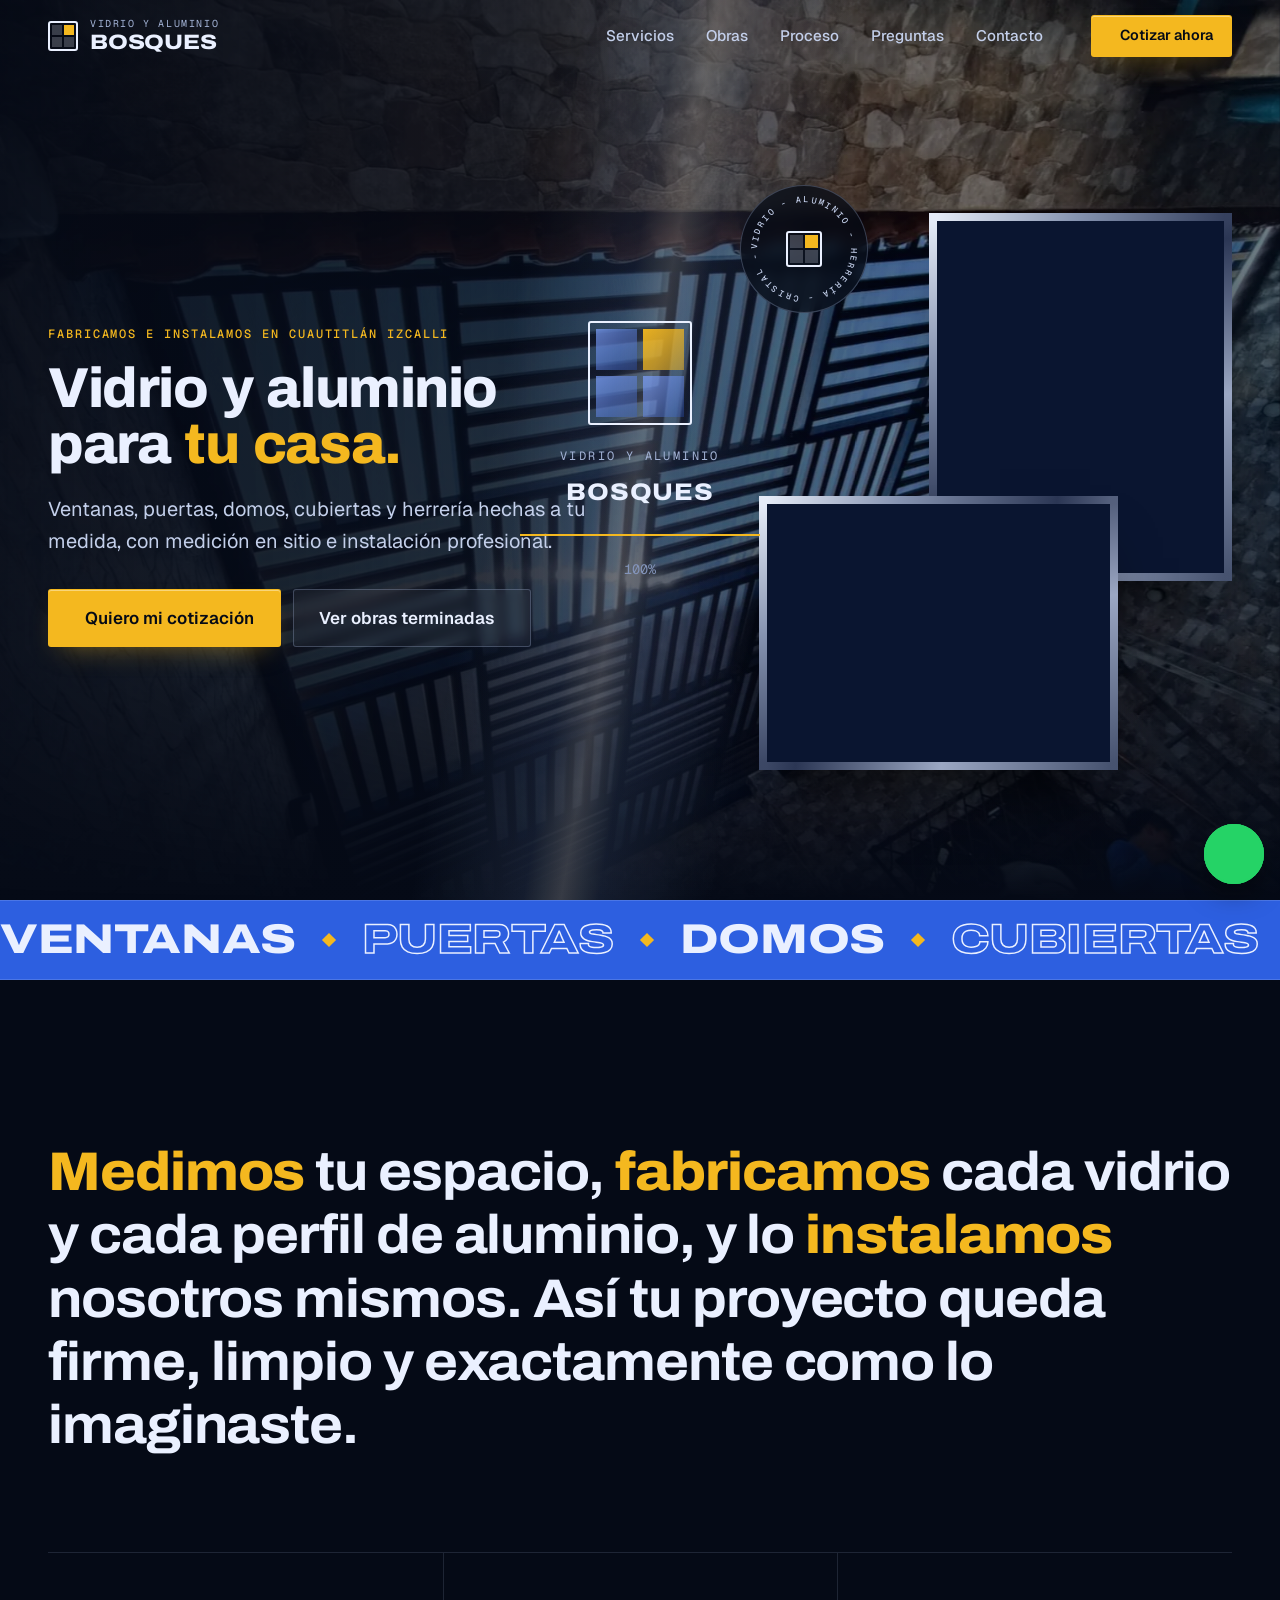
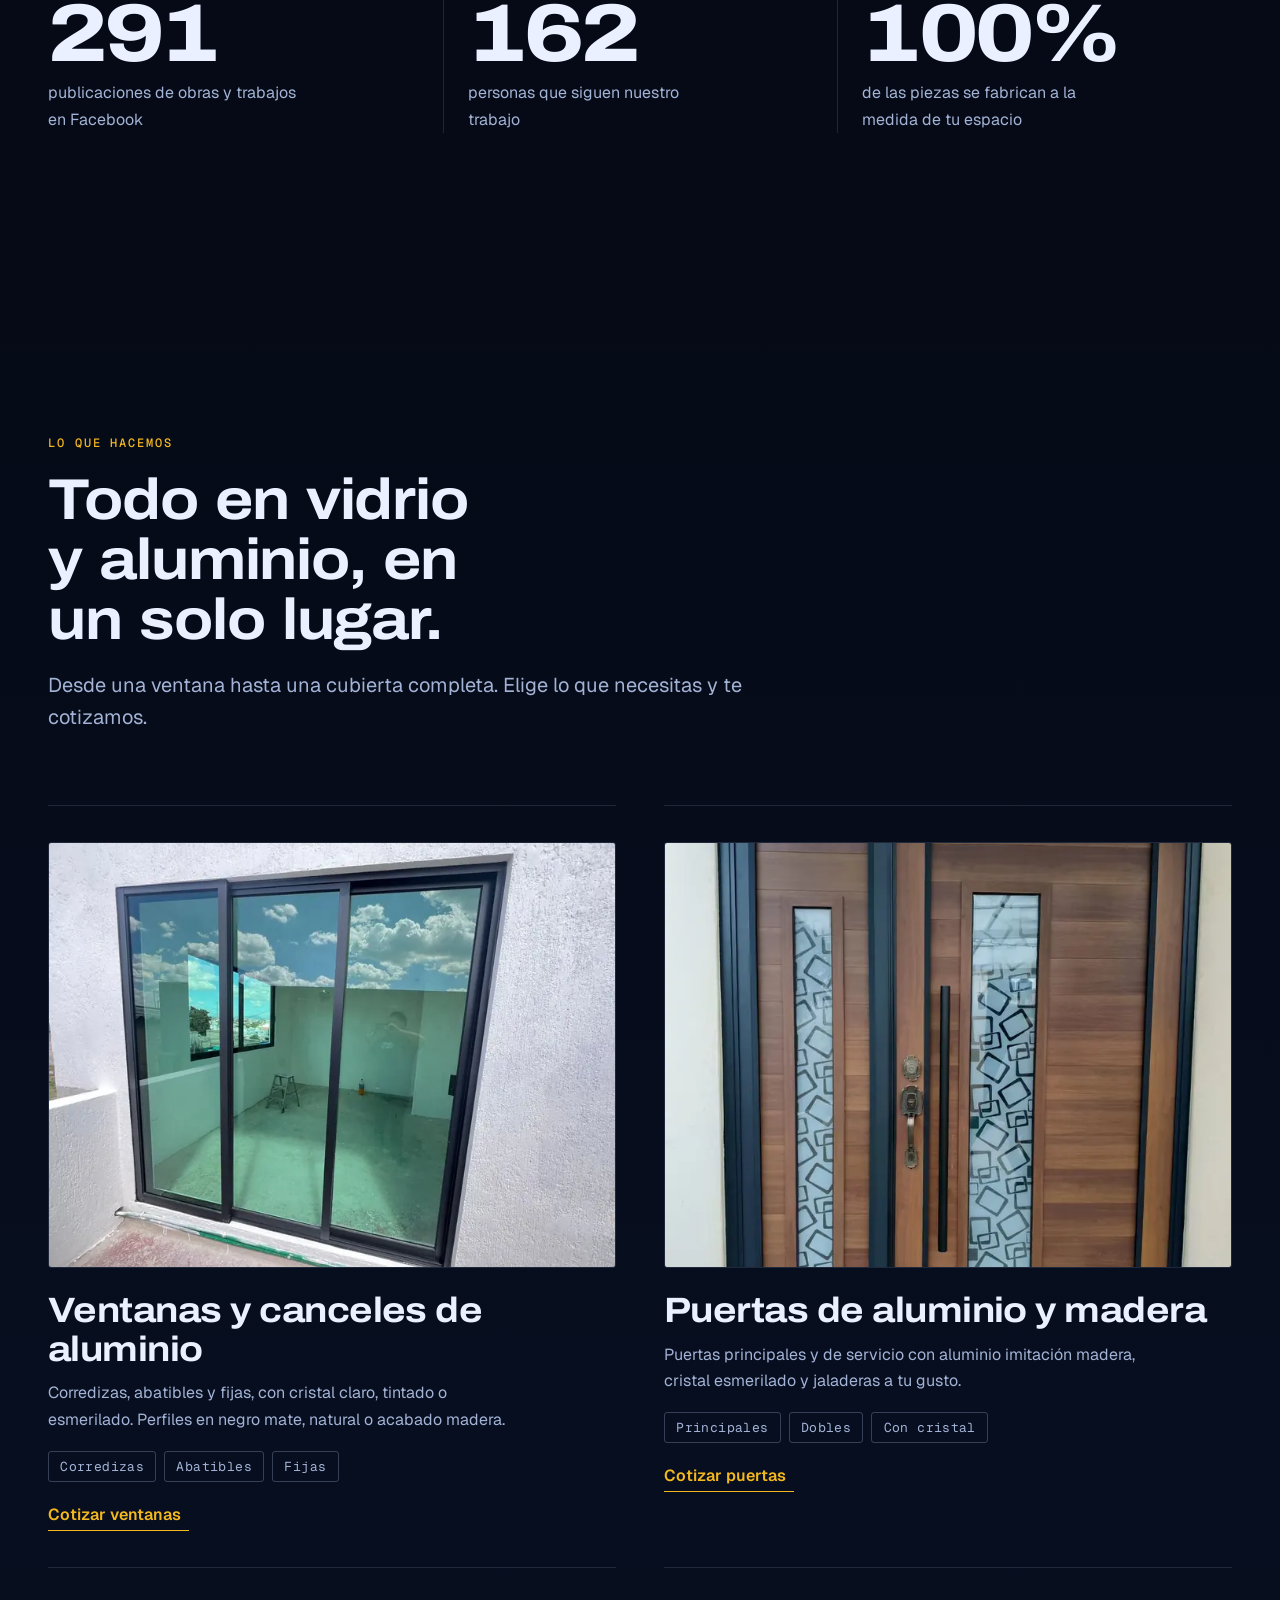
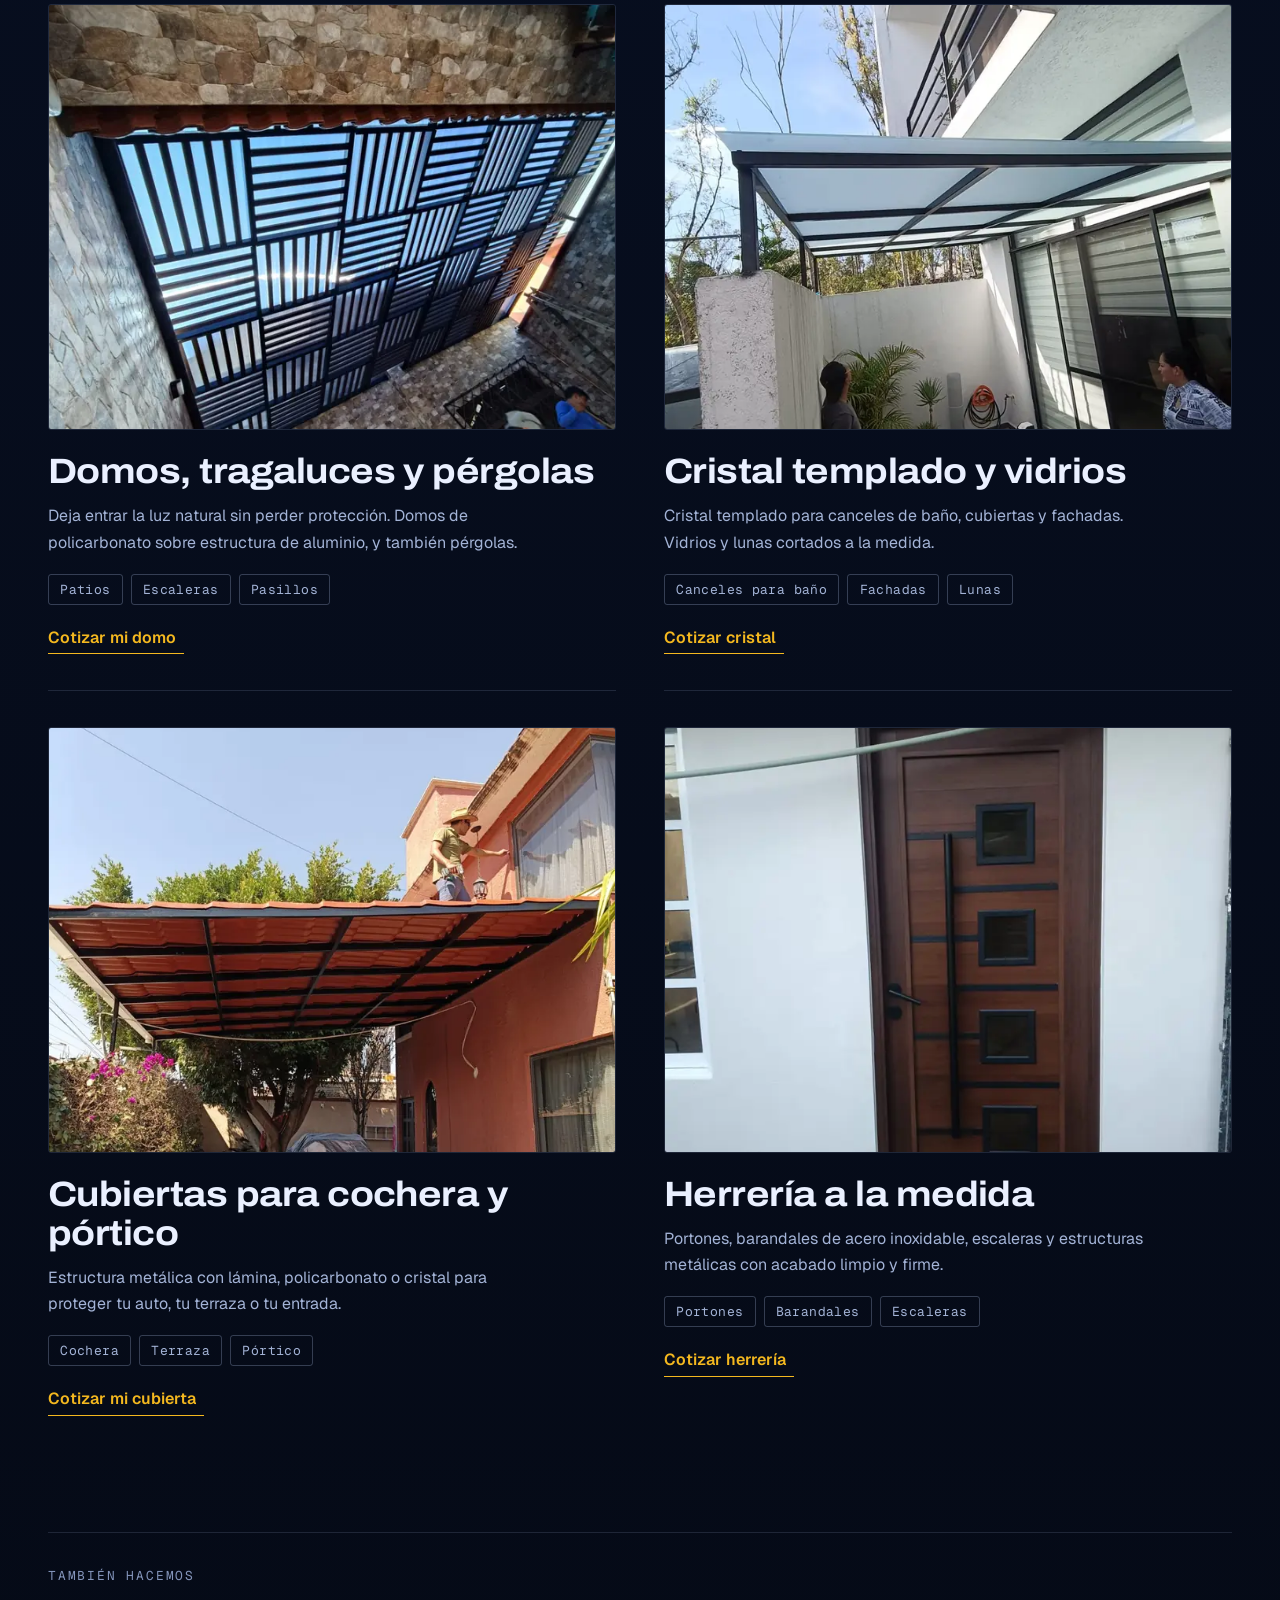
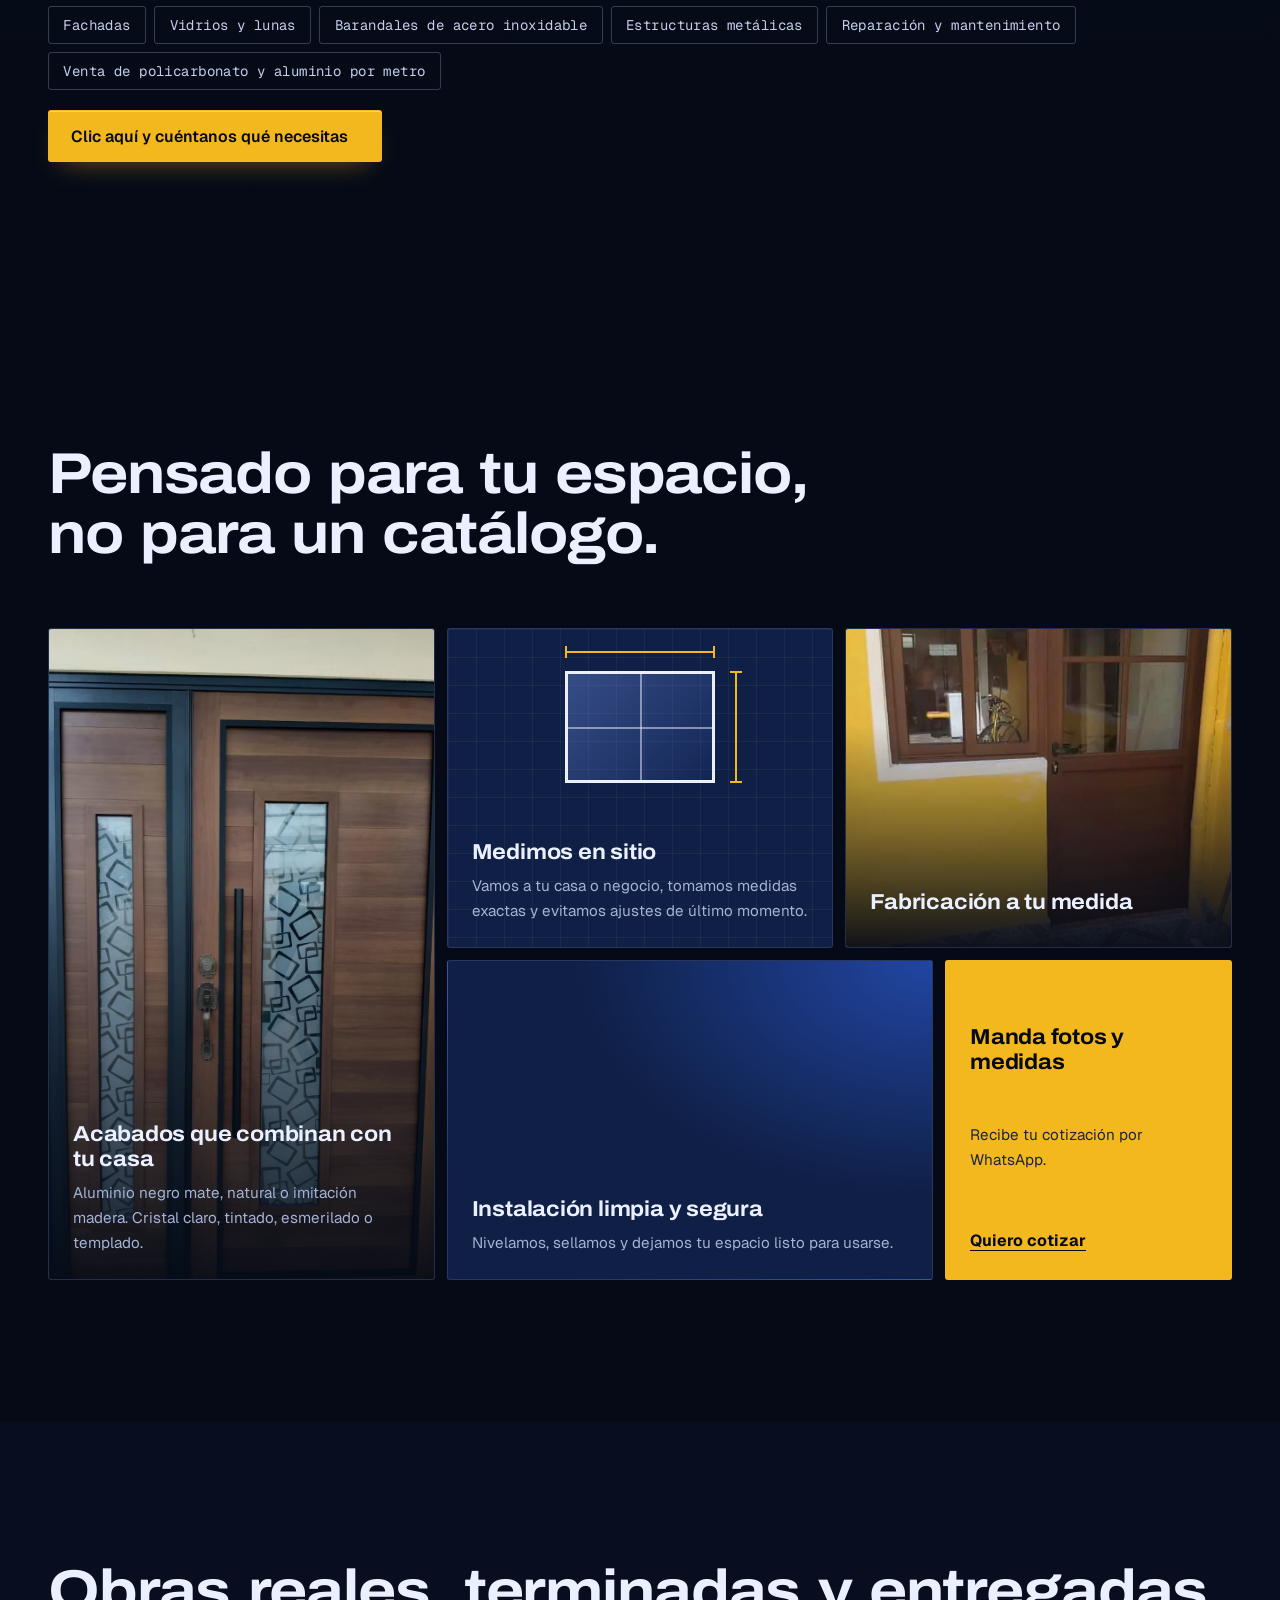
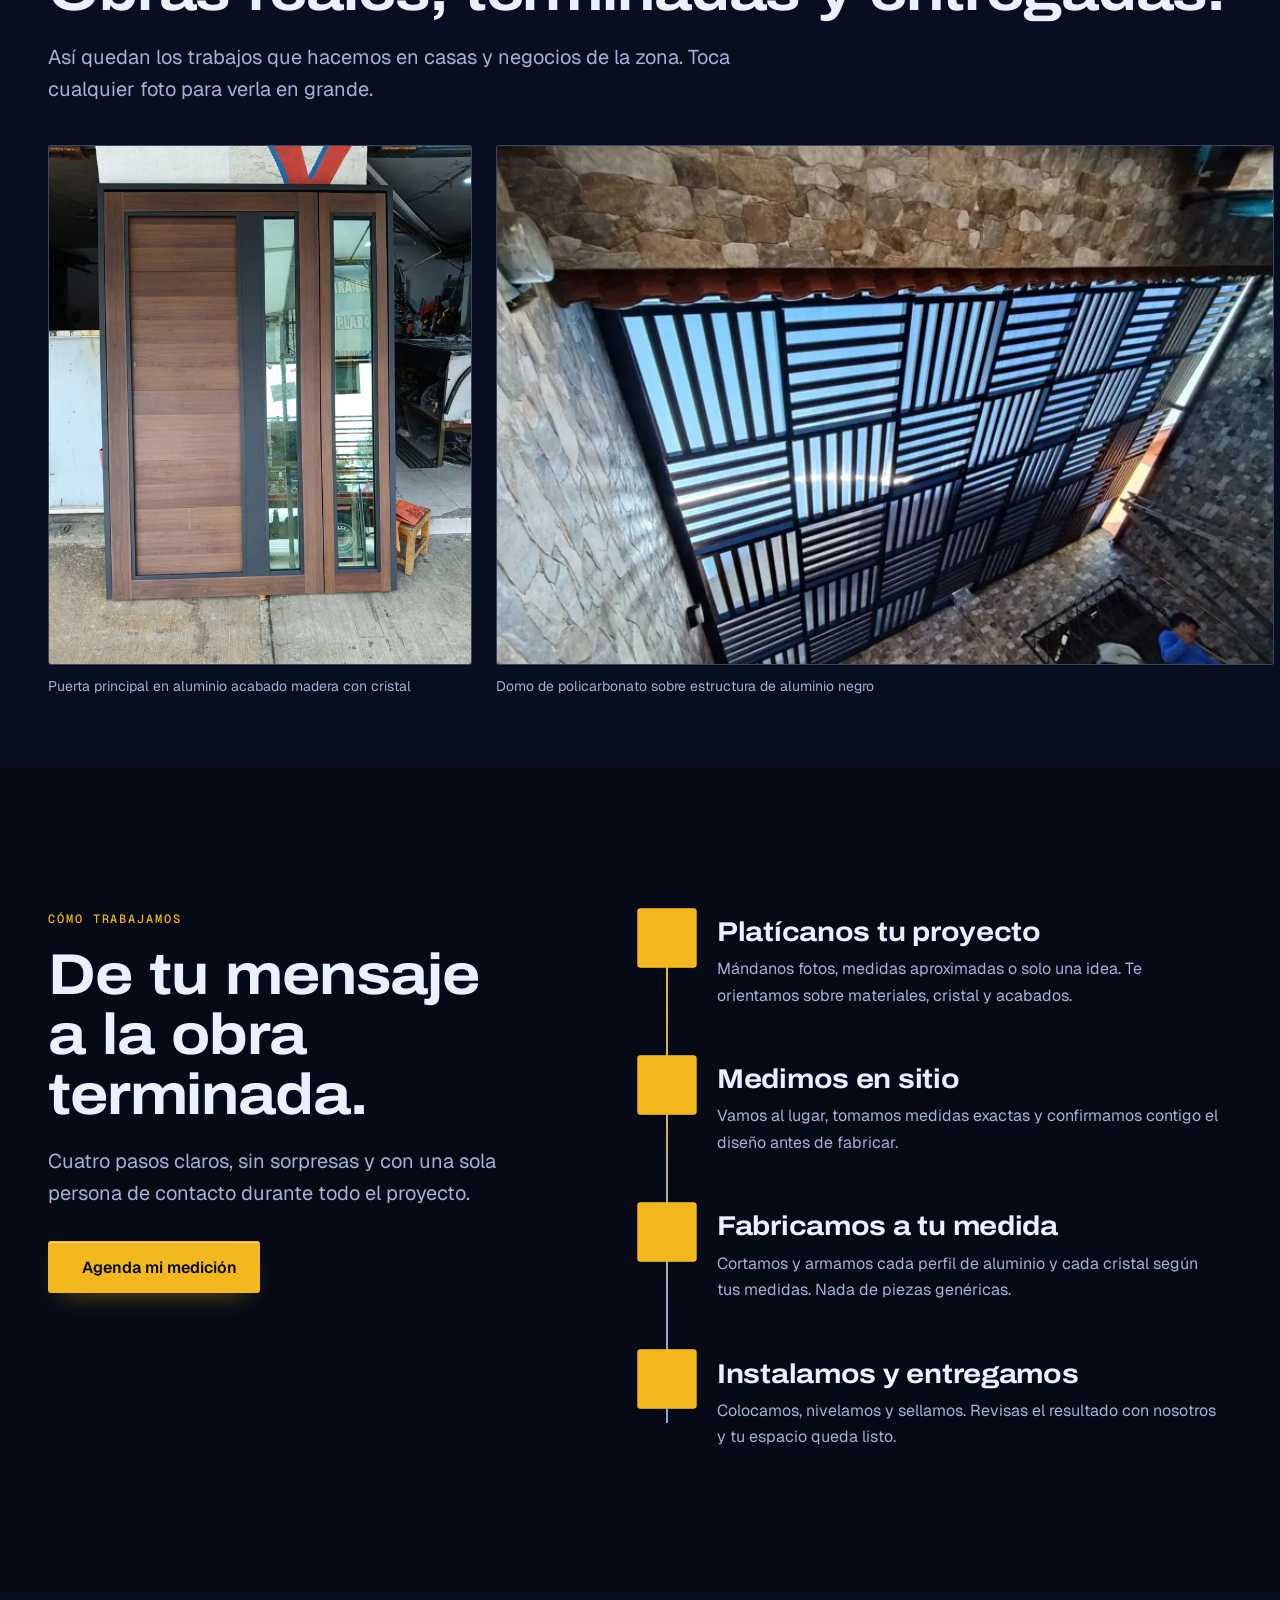
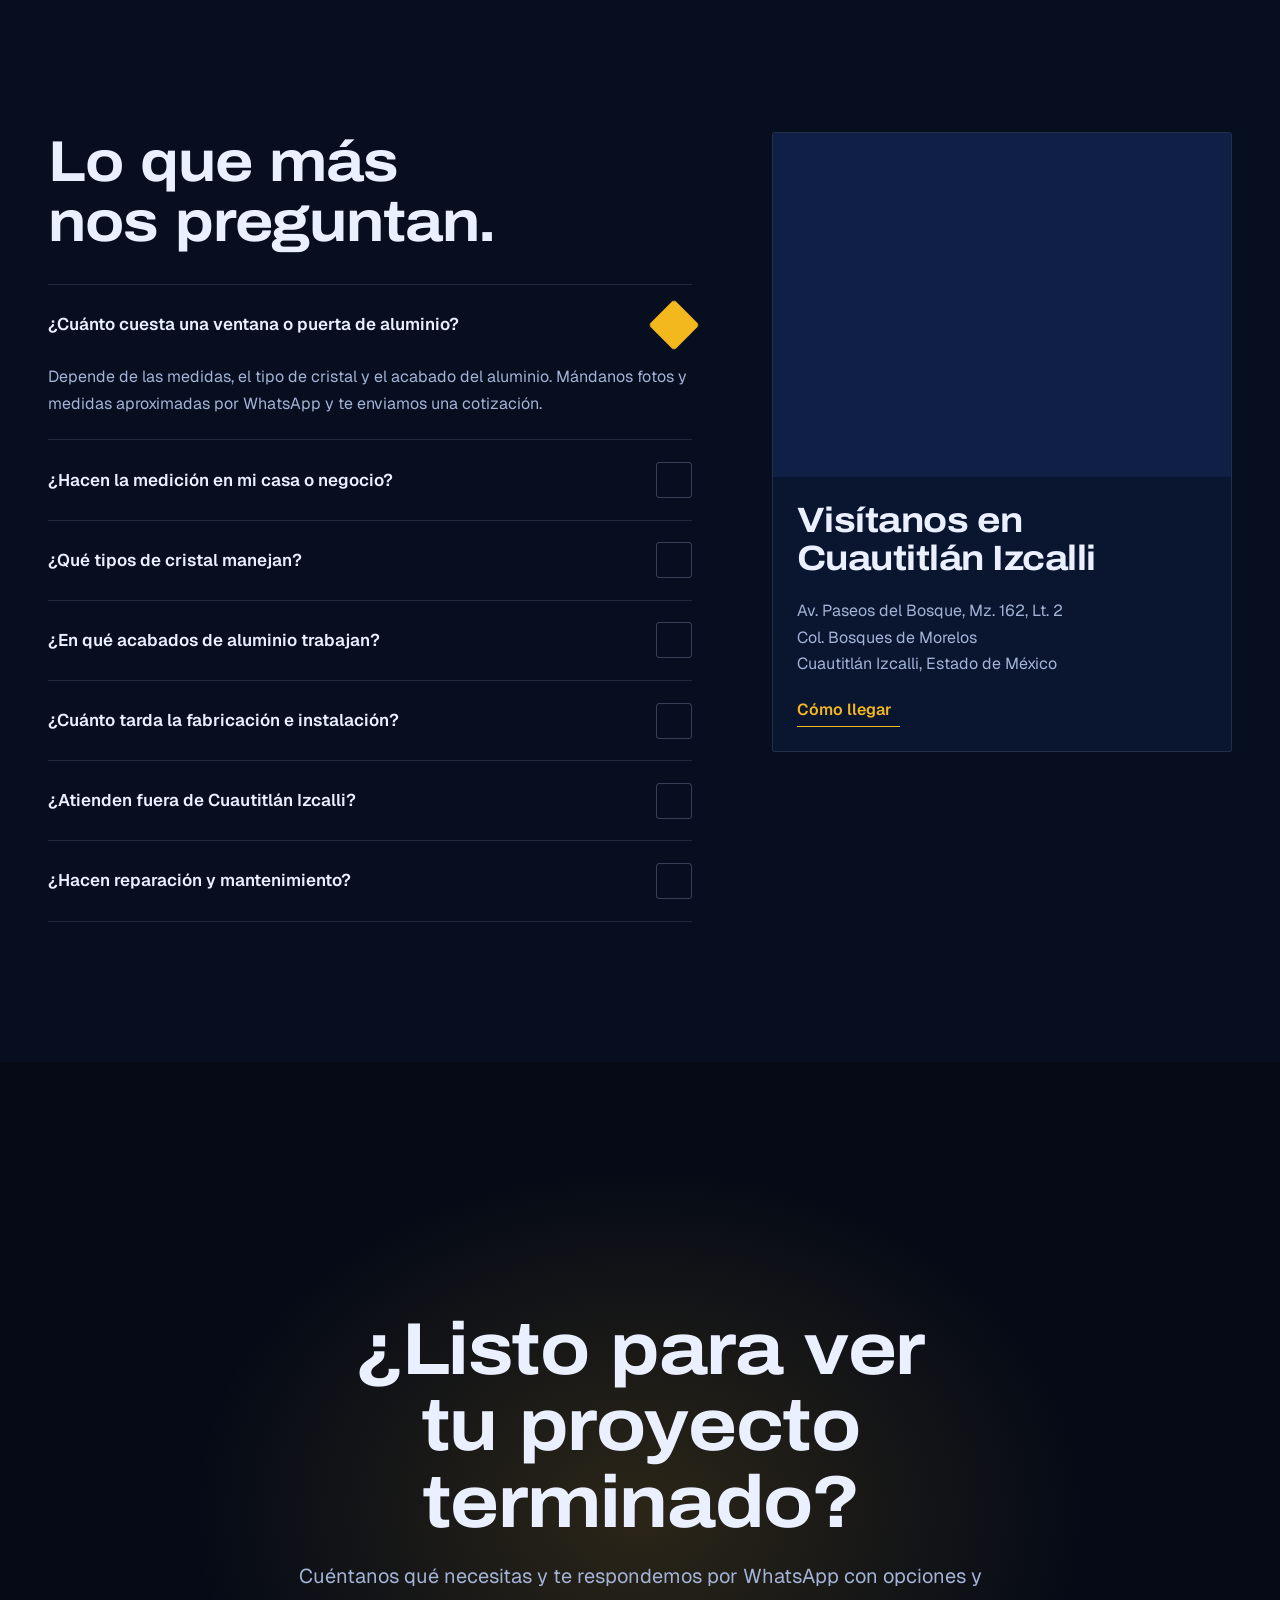
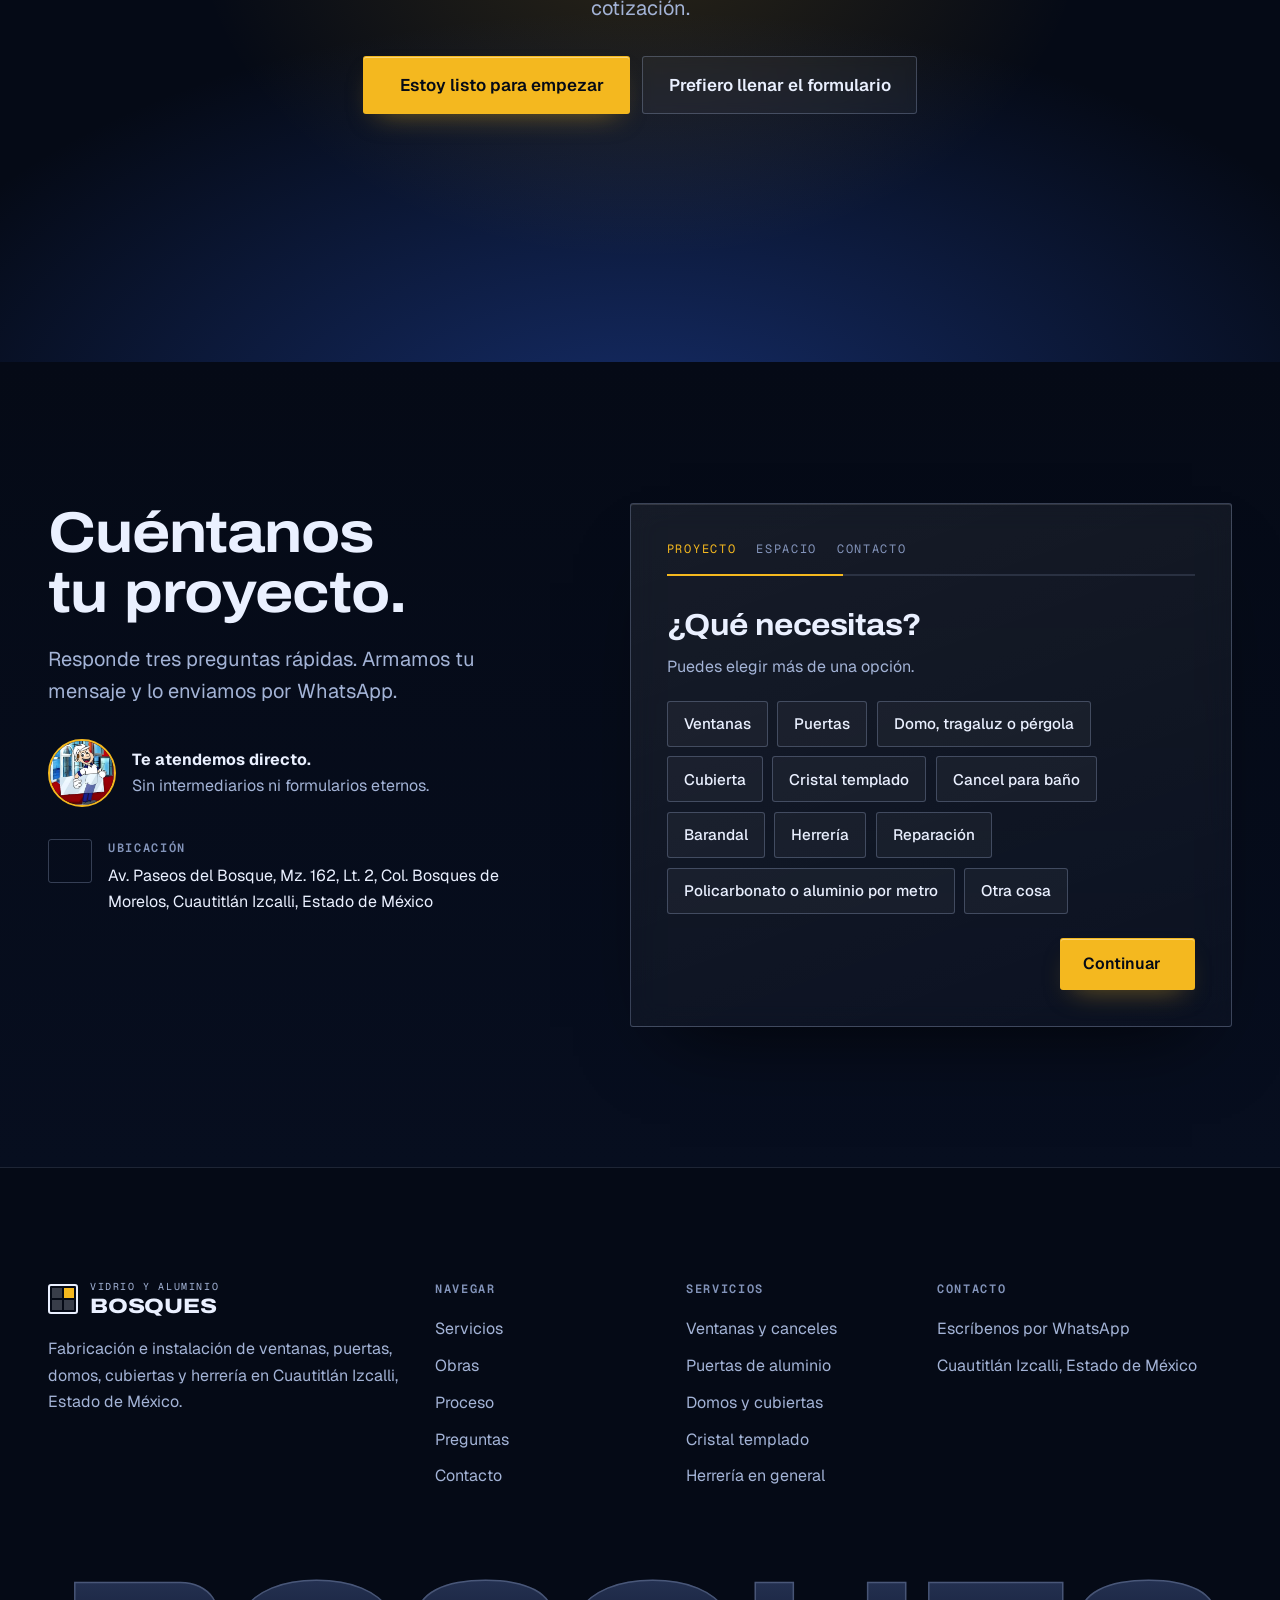
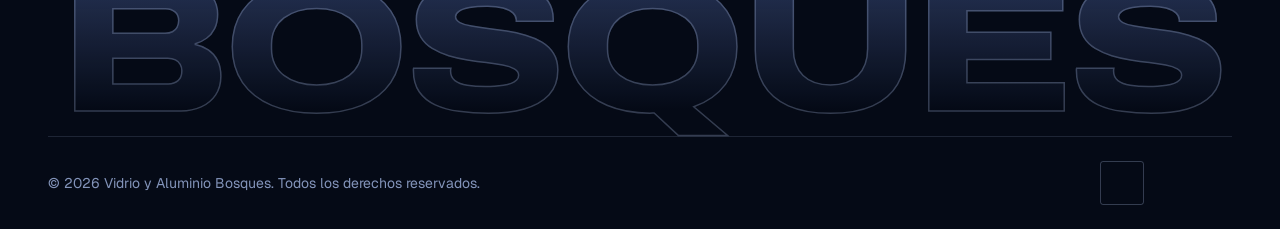
==== commit 364dca94: "actualizando pagina" ====
--- a/index.html
+++ b/index.html
@@ -81,11 +81,12 @@
       "itemListElement": [
         { "@type": "Offer", "itemOffered": { "@type": "Service", "name": "Ventanas y canceles de aluminio" } },
         { "@type": "Offer", "itemOffered": { "@type": "Service", "name": "Puertas de aluminio y madera" } },
-        { "@type": "Offer", "itemOffered": { "@type": "Service", "name": "Domos y tragaluces" } },
+        { "@type": "Offer", "itemOffered": { "@type": "Service", "name": "Domos, tragaluces y pérgolas" } },
         { "@type": "Offer", "itemOffered": { "@type": "Service", "name": "Cristal templado, vidrios y canceles para baño" } },
         { "@type": "Offer", "itemOffered": { "@type": "Service", "name": "Cubiertas para cochera y pórtico" } },
         { "@type": "Offer", "itemOffered": { "@type": "Service", "name": "Herrería, portones, barandales y estructuras metálicas" } },
-        { "@type": "Offer", "itemOffered": { "@type": "Service", "name": "Reparación y mantenimiento" } }
+        { "@type": "Offer", "itemOffered": { "@type": "Service", "name": "Reparación y mantenimiento" } },
+        { "@type": "Offer", "itemOffered": { "@type": "Product", "name": "Venta de policarbonato y aluminio por metro" } }
       ]
     }
   }
@@ -369,10 +370,10 @@
                 <img src="img/domo-policarbonato-estructura-aluminio-sm.webp" width="720" height="482" loading="lazy" decoding="async"
                      alt="Domo de policarbonato sobre estructura de aluminio negro en un patio con muros de piedra">
               </figure>
-              <h3>Domos y tragaluces</h3>
-              <p>Deja entrar la luz natural sin perder protección. Domos de policarbonato sobre estructura de aluminio.</p>
+              <h3>Domos, tragaluces y pérgolas</h3>
+              <p>Deja entrar la luz natural sin perder protección. Domos de policarbonato sobre estructura de aluminio, y también pérgolas.</p>
               <ul class="tags"><li>Patios</li><li>Escaleras</li><li>Pasillos</li></ul>
-              <a class="link" href="#contacto" data-wa="Hola, quiero cotizar un domo o tragaluz.">Cotizar mi domo <i class="ph ph-arrow-up-right" aria-hidden="true"></i></a>
+              <a class="link" href="#contacto" data-wa="Hola, quiero cotizar un domo, tragaluz o pérgola.">Cotizar mi domo <i class="ph ph-arrow-up-right" aria-hidden="true"></i></a>
             </li>
 
             <li class="svc__item" data-svc="3">
@@ -428,7 +429,7 @@
         <div class="svc__more" data-reveal>
           <p>También hacemos</p>
           <ul class="tags tags--lg">
-            <li>Fachadas</li><li>Vidrios y lunas</li><li>Barandales de acero inoxidable</li><li>Estructuras metálicas</li><li>Reparación y mantenimiento</li>
+            <li>Fachadas</li><li>Vidrios y lunas</li><li>Barandales de acero inoxidable</li><li>Estructuras metálicas</li><li>Reparación y mantenimiento</li><li>Venta de policarbonato y aluminio por metro</li>
           </ul>
           <a class="btn btn--primary" href="#contacto" data-magnetic data-wa="Hola, no encontré exactamente lo que busco y quiero platicarles mi proyecto.">
             Clic aquí y cuéntanos qué necesitas <i class="ph ph-arrow-right" aria-hidden="true"></i>
@@ -771,13 +772,14 @@
             <div class="chips" role="group" aria-labelledby="need-hint">
               <button class="chip" type="button" aria-pressed="false" data-value="Ventanas">Ventanas</button>
               <button class="chip" type="button" aria-pressed="false" data-value="Puertas">Puertas</button>
-              <button class="chip" type="button" aria-pressed="false" data-value="Domo o tragaluz">Domo o tragaluz</button>
+              <button class="chip" type="button" aria-pressed="false" data-value="Domo, tragaluz o pérgola">Domo, tragaluz o pérgola</button>
               <button class="chip" type="button" aria-pressed="false" data-value="Cubierta">Cubierta</button>
               <button class="chip" type="button" aria-pressed="false" data-value="Cristal templado">Cristal templado</button>
               <button class="chip" type="button" aria-pressed="false" data-value="Cancel para baño">Cancel para baño</button>
               <button class="chip" type="button" aria-pressed="false" data-value="Barandal">Barandal</button>
               <button class="chip" type="button" aria-pressed="false" data-value="Herrería">Herrería</button>
               <button class="chip" type="button" aria-pressed="false" data-value="Reparación">Reparación</button>
+              <button class="chip" type="button" aria-pressed="false" data-value="Policarbonato o aluminio por metro">Policarbonato o aluminio por metro</button>
               <button class="chip" type="button" aria-pressed="false" data-value="Otra cosa">Otra cosa</button>
             </div>
             <p class="field__error" id="err-need" role="alert" hidden>Elige al menos una opción para continuar.</p>
